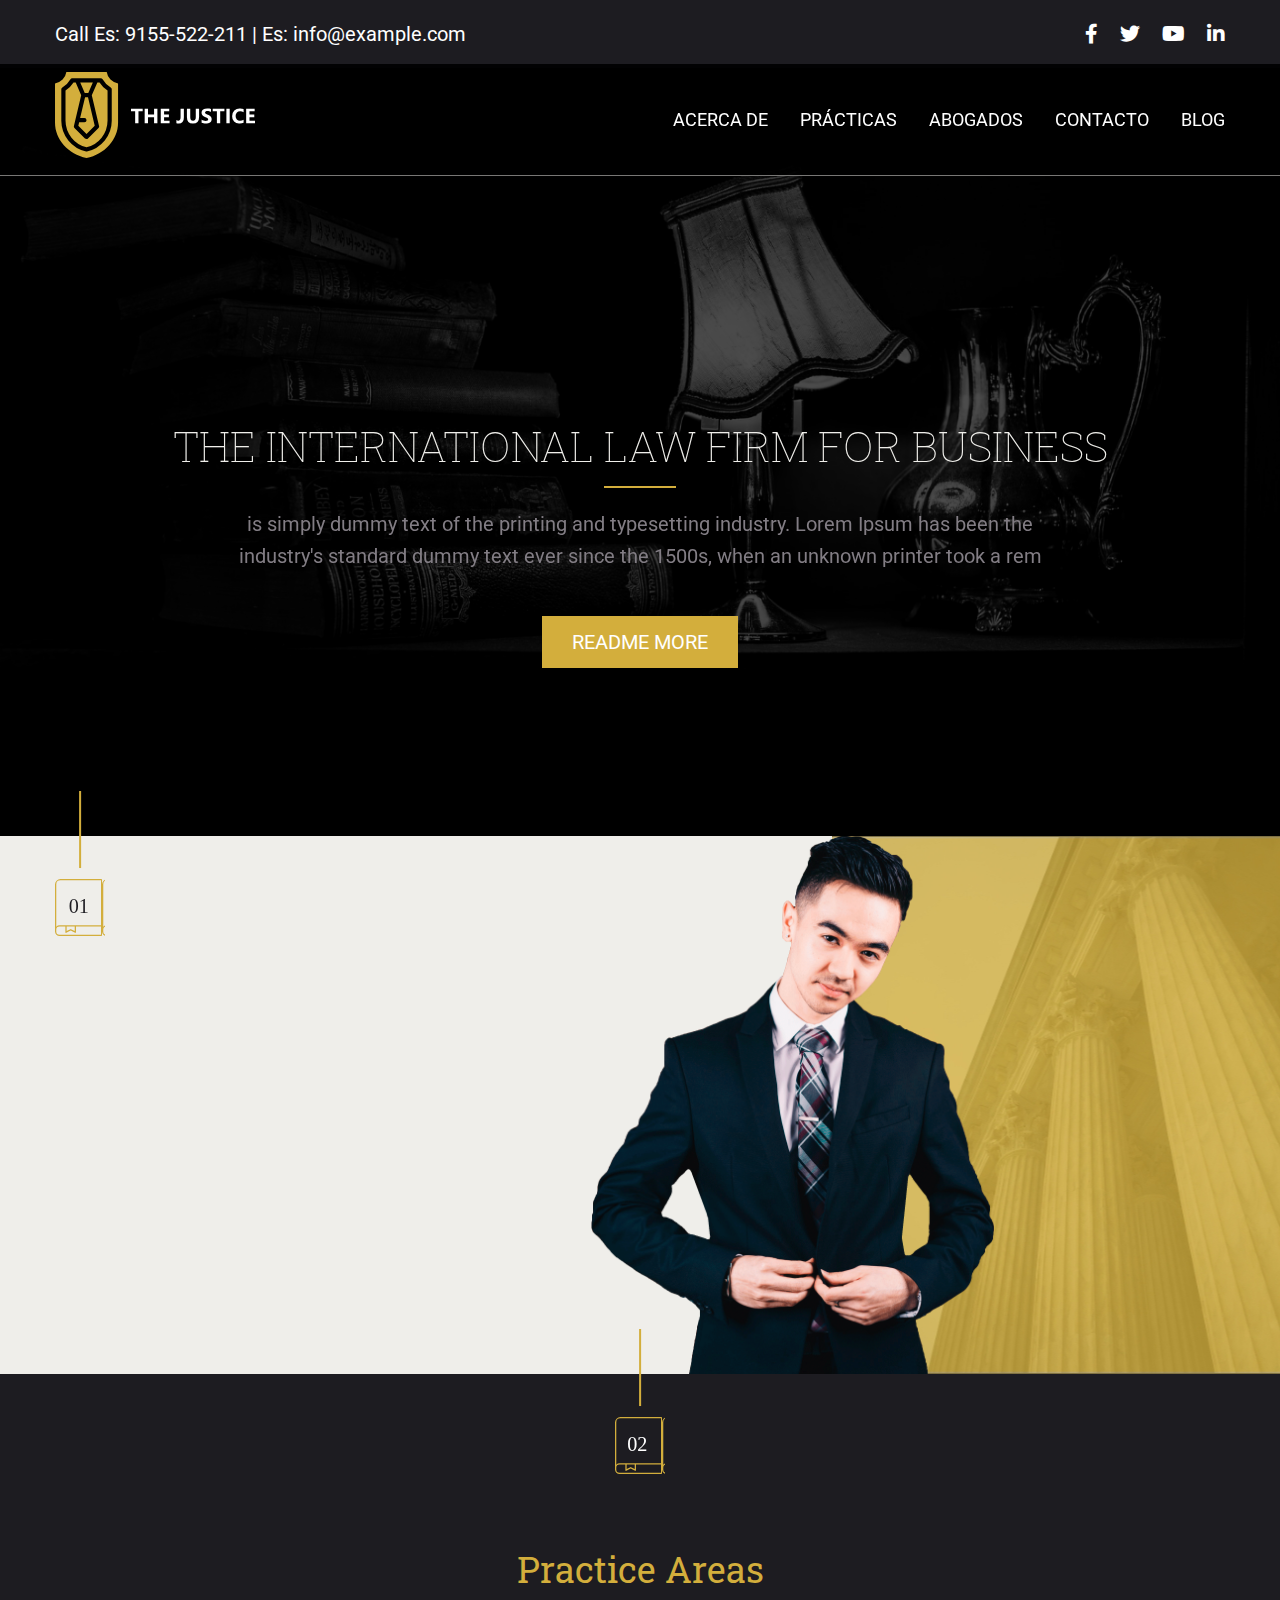
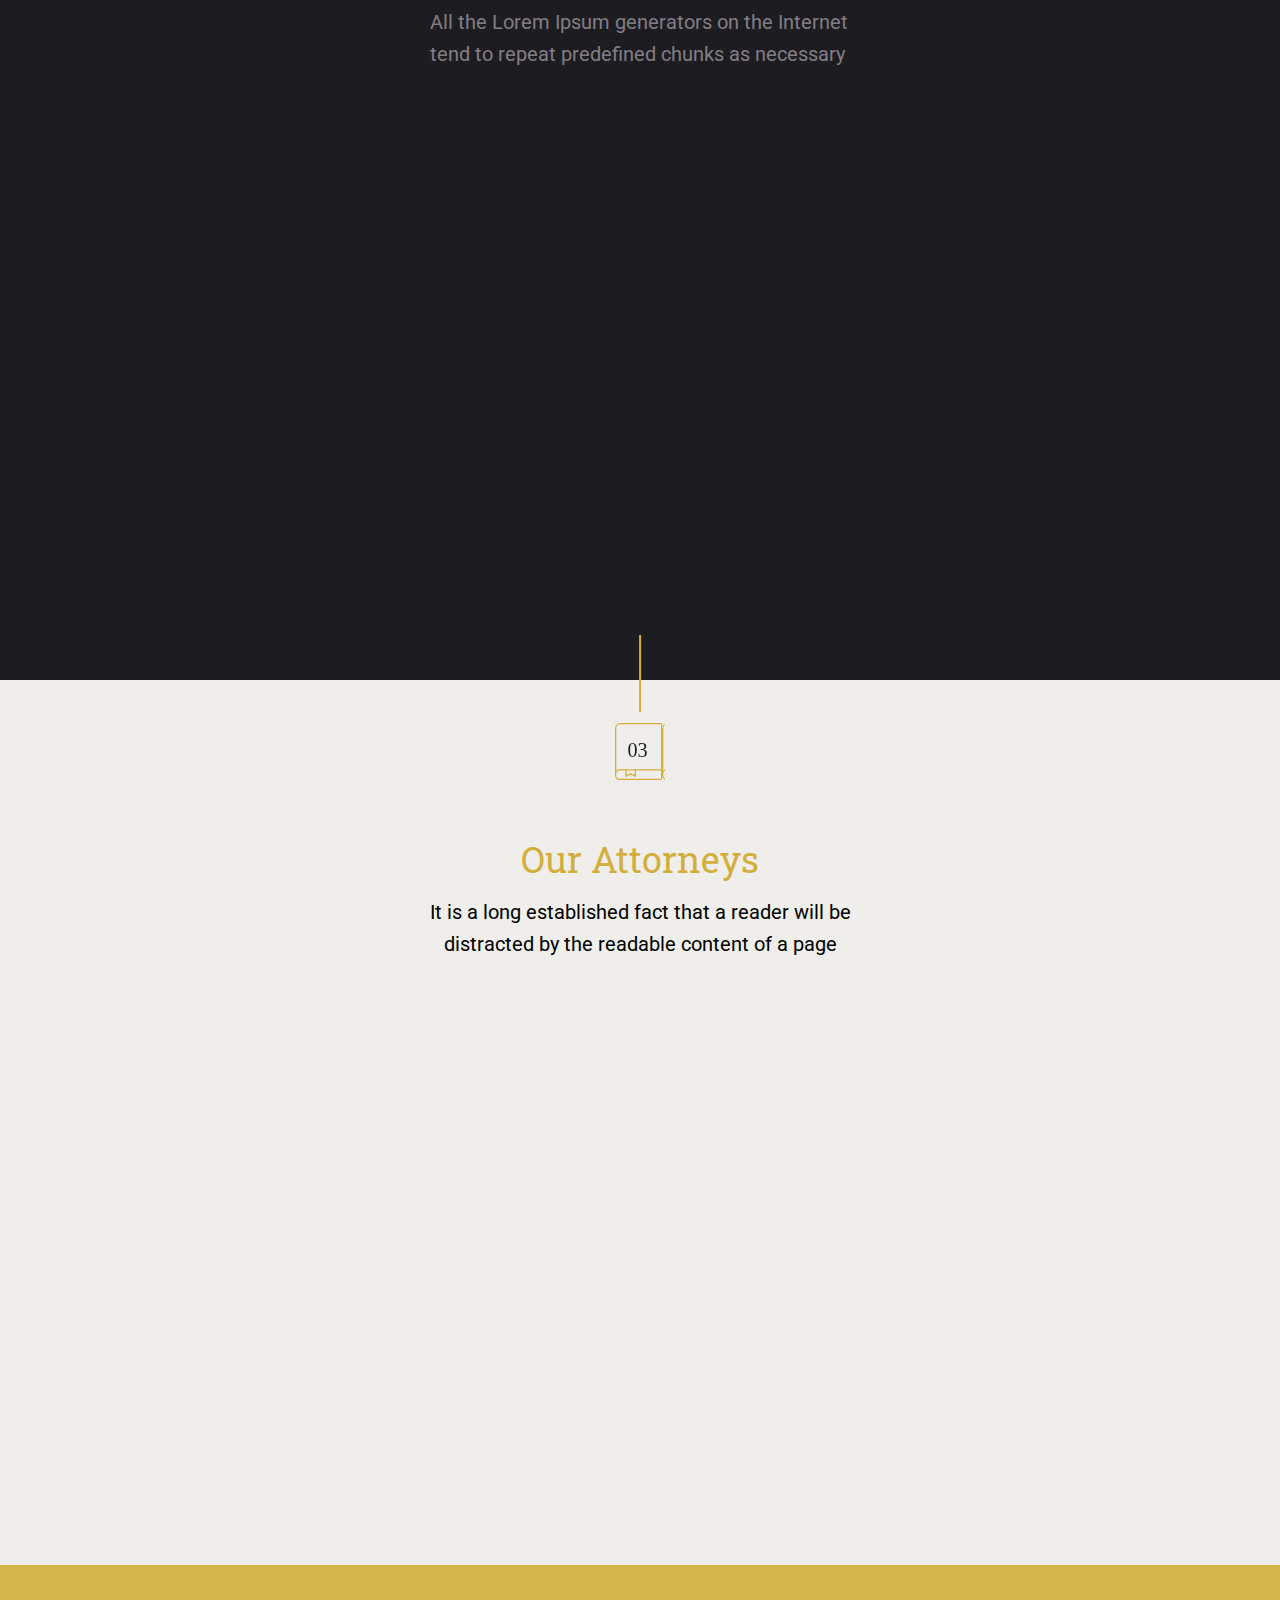
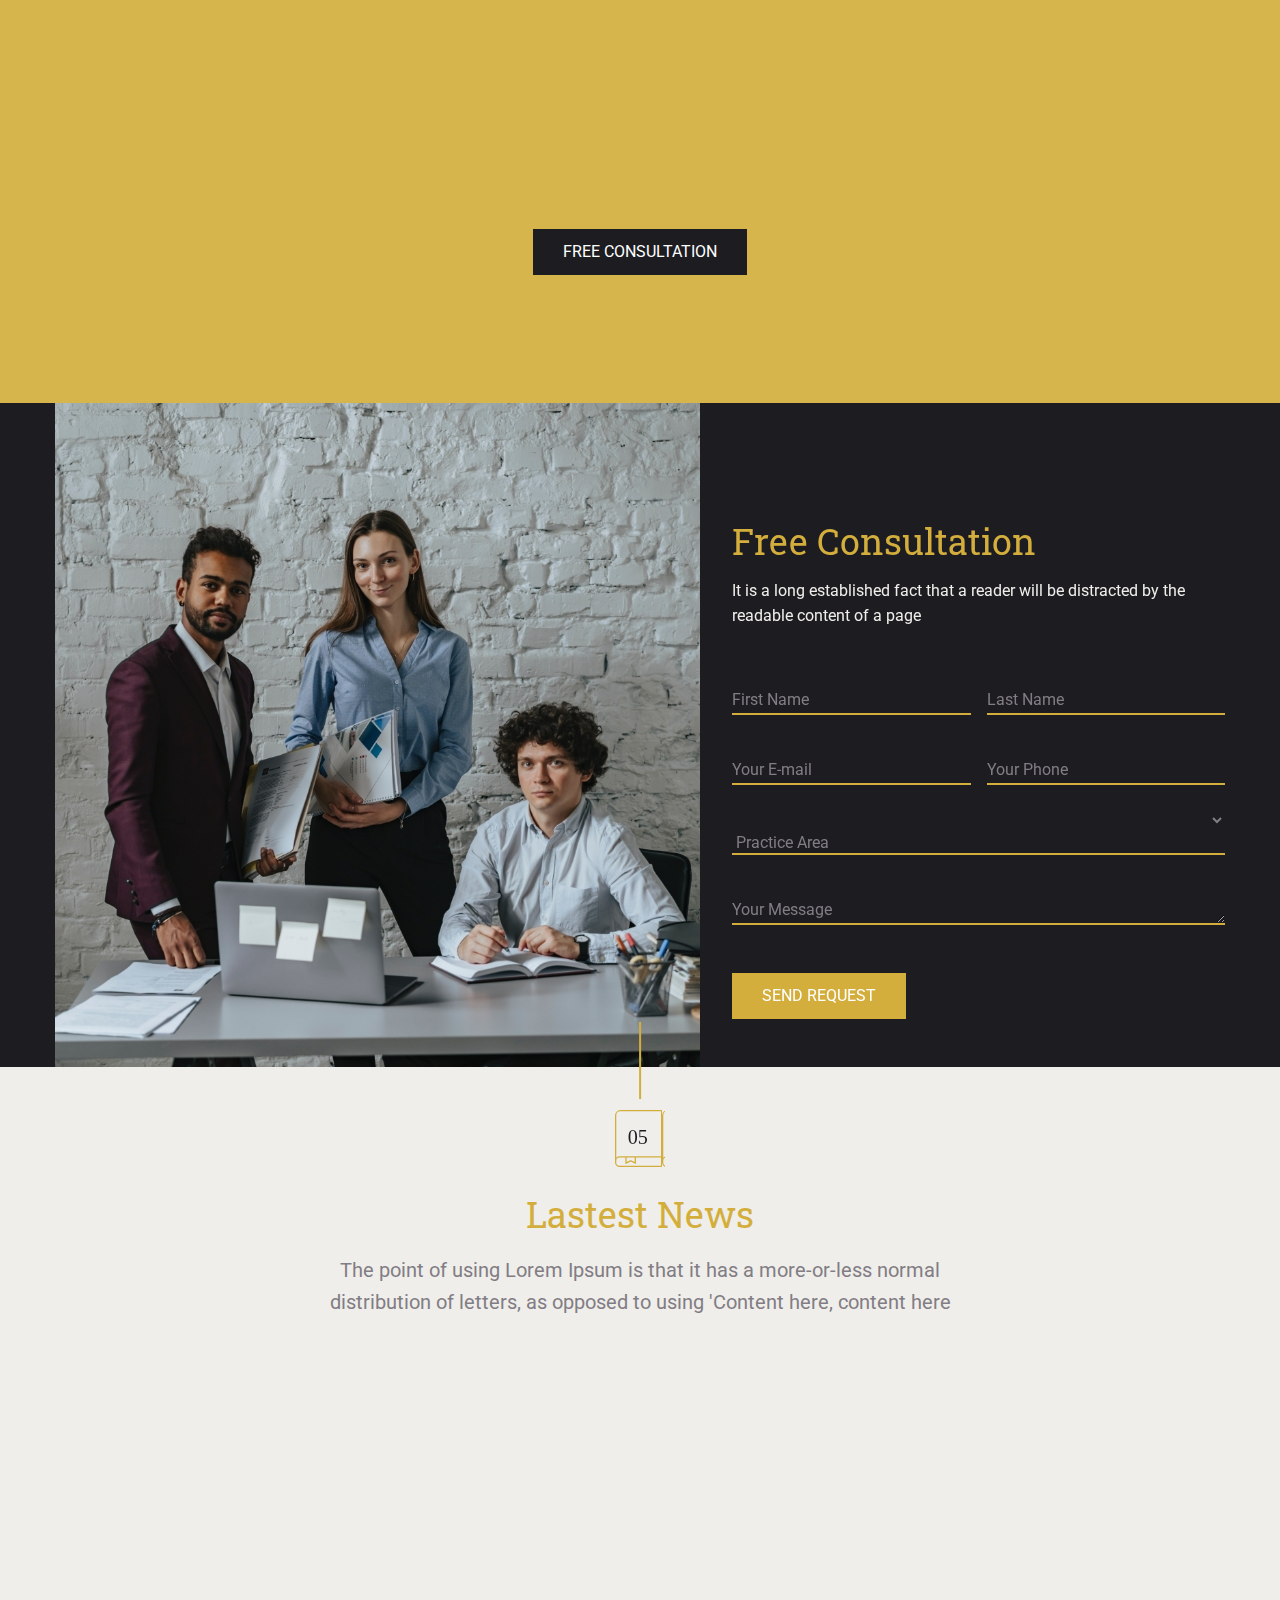
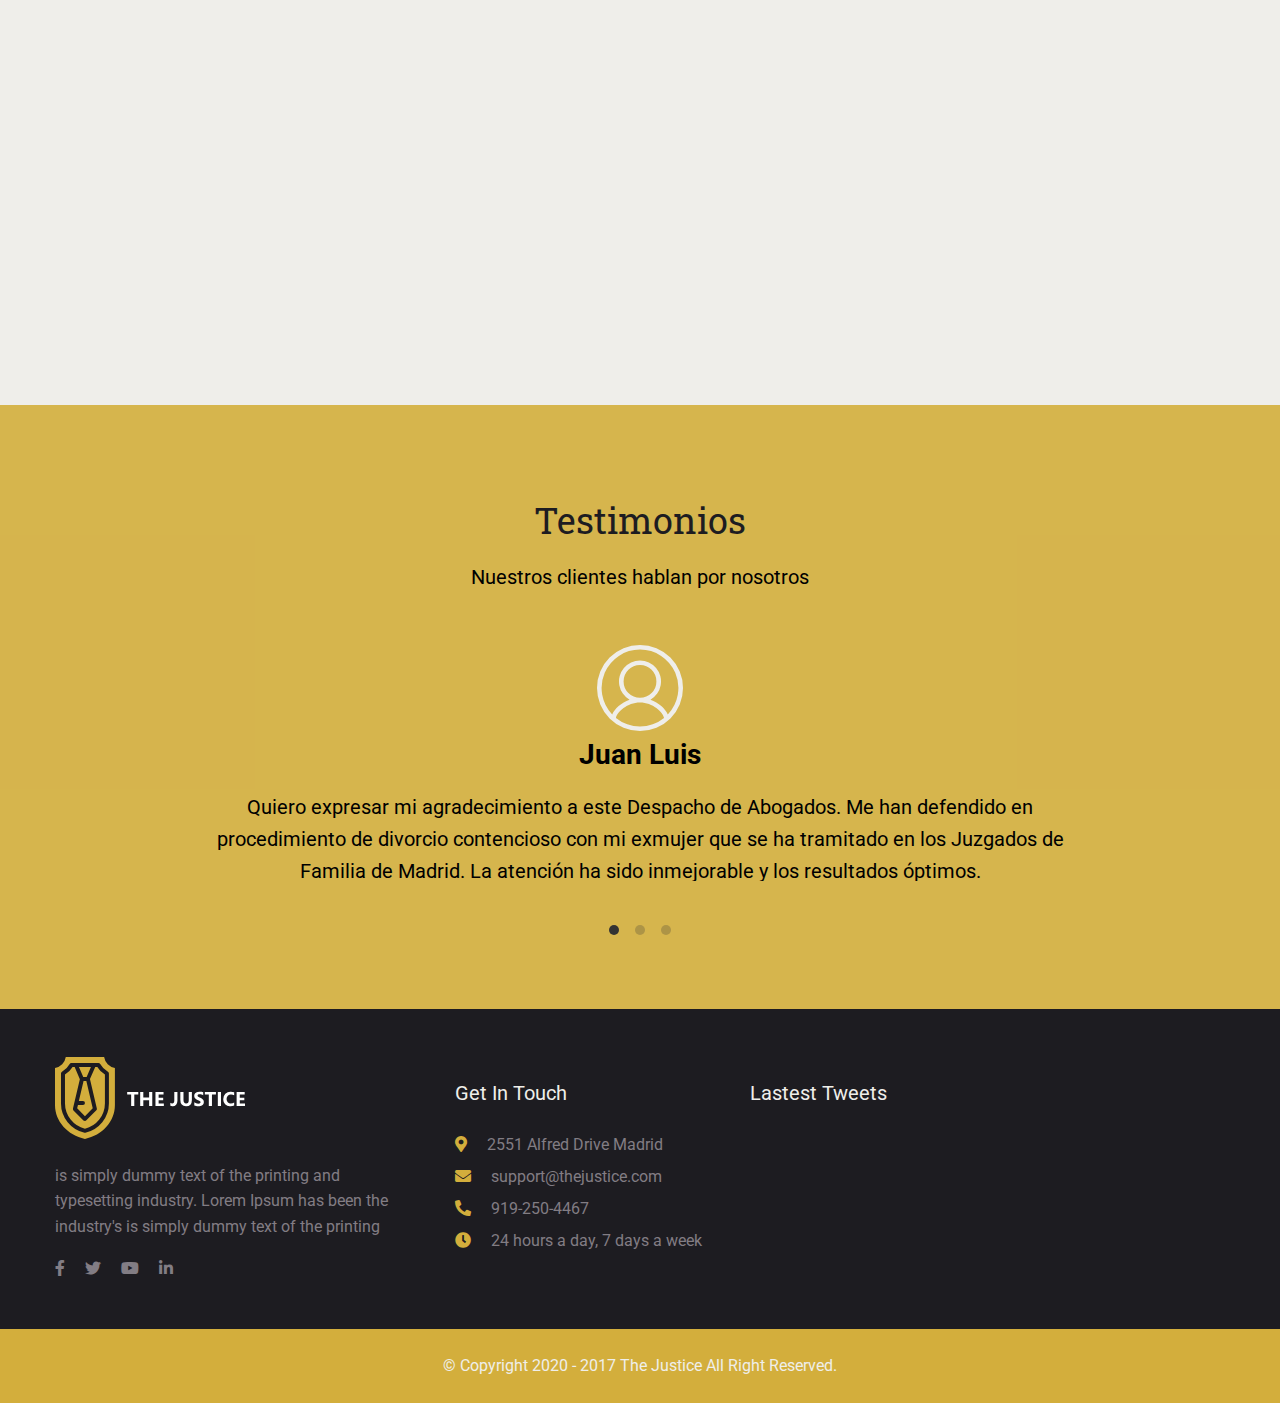
==== index.html @ fe25f081 "Primer commit en rama justice" ====
<!DOCTYPE html>
<html lang="en">
  <head>
    <meta charset="UTF-8"/>
    <meta name="viewport" content="width=device-width, initial-scale=1.0"/>
    <title>Document</title>
    <link rel="stylesheet" href="css/normalize.css"/>
    <link rel="stylesheet" href="https://fonts.googleapis.com/css2?family=Roboto+Slab:wght@500&amp;family=Roboto:wght@300;500;700&amp;display=swap"/>
    <link rel="stylesheet" href="https://cdnjs.cloudflare.com/ajax/libs/font-awesome/5.15.1/css/all.min.css"/>
    <link rel="stylesheet" href="css/flickity.min.css"/>
    <link rel="stylesheet" href="css/aos.css"/>
    <link rel="stylesheet" href="css/styles.css"/>
  </head>
  <body>
    <div class="menu__contact">
      <div class="container">
        <p class="m-0 py-1"> Call Es: 9155-522-211 | Es: info@example.com <span><i class="fab fa-facebook-f"></i>
<i class="fab fa-twitter"></i>
<i class="fab fa-youtube"></i>
<i class="fab fa-linkedin-in"></i></span></p>
      </div>
    </div>
    <header class="menu">
      <div class="menu__nav-content">
        <div class="container">
          <div class="menu__nav-logo">
            <div class="logo"><a href="index.html"><img src="images/logo.svg" alt=""/></a></div>
          </div>
          <div class="toggle"><span class="bars"> </span></div>
          <nav class="menu__nav">
            <ul>
              <li class="item"><a href="#acerca">Acerca de</a></li>
              <li class="item"><a href="#practicas">Prácticas</a></li>
              <li class="item"><a href="#abogados">Abogados</a></li>
              <li class="item"><a href="#contacto">Contacto</a></li>
              <li class="item"><a href="blog.html">Blog </a></li>
            </ul>
          </nav>
        </div>
      </div>
    </header>
    <div class="hero">
      <div class="container">
        <div class="hero__content flex text-center number">
          <h1 class="hero__title" data-aos="zoom-in" data-aos-duration="1000">the international law firm for business</h1>
          <p class="hero__paragrap" data-aos="zoom-in" data-aos-duration="1900"> is simply dummy text of the printing and typesetting industry. Lorem Ipsum has been the industry's standard dummy text ever since the 1500s, when an unknown printer took a rem </p><a class="hero__btn btn btn-primary bg-primary my-2" href="#">readme more</a>
        </div>
      </div>
      <div class="acerca" id="acerca"></div>
    </div>
    <section class="welcome">
      <div class="container">
        <div class="welcome__text" data-aos="fade-right" data-aos-duration="1000">
          <h2 class="welcome__title my-1">Welcome to the the justice</h2>
          <p class="paragrap">It is a long established fact that a reader will be distracted by the readable content of a page when looking at its layout.</p>
          <p>There are many variations of passages of Lorem Ipsum available, but the majority have suffered alteration in some form, by injected humour, or randomised words which don't look even slightly believable. If you are going to use a passage of Lorem Ipsum, you need to be sure </p>
          <div class="welcome__name-description">
            <p class="welcome__name">Roger Well</p><span class="welcome__postion">Founder Of The Justice</span>
          </div>
        </div>
      </div>
      <div class="welcome__img"></div>
      <div class="practica" id="practicas"></div>
    </section>
    <section class="practice">
      <div class="container">
        <h2 class="practice__title text-center py-1 title">Practice Areas</h2>
        <p class="practice__paragrap">All the Lorem Ipsum generators on the Internet tend to repeat predefined chunks as necessary</p>
        <div class="practice__grid">
          <article class="practice__item" data-aos="fade-up"><img src="images/balanza.svg" alt=""/>
            <div class="practice__item-text">
              <h3 class="practice__item-title">Asesoramiento </h3>
              <p>There are many variations of passages of Lorem Ipsum available, but the  simply dummy text of the</p>
            </div>
          </article>
          <article class="practice__item" data-aos="fade-up"><img src="images/esposas.svg" alt=""/>
            <div class="practice__item-text">
              <h3 class="practice__item-title">Derecho Penal</h3>
              <p>There are many variations of passages of Lorem Ipsum available, but the  simply dummy text of the</p>
            </div>
          </article>
          <article class="practice__item" data-aos="fade-up"><img src="images/monumento.svg" alt=""/>
            <div class="practice__item-text">
              <h3 class="practice__item-title">Herencias</h3>
              <p>There are many variations of passages of Lorem Ipsum available, but the  simply dummy text of the</p>
            </div>
          </article>
          <article class="practice__item" data-aos="fade-up"><img src="images/person.svg" alt=""/>
            <div class="practice__item-text">
              <h3 class="practice__item-title">Derecho de Familia</h3>
              <p>There are many variations of passages of Lorem Ipsum available, but the  simply dummy text of the</p>
            </div>
          </article>
          <article class="practice__item" data-aos="fade-up"><img src="images/libro.svg" alt=""/>
            <div class="practice__item-text">
              <h3 class="practice__item-title">Ámbito Civil</h3>
              <p>There are many variations of passages of Lorem Ipsum available, but the  simply dummy text of the</p>
            </div>
          </article>
          <article class="practice__item" data-aos="fade-up"><img src="images/mazo.svg" alt=""/>
            <div class="practice__item-text">
              <h3 class="practice__item-title">Derecho Laboral</h3>
              <p>There are many variations of passages of Lorem Ipsum available, but the  simply dummy text of the</p>
            </div>
          </article>
        </div>
        <div class="abogados" id="abogados"></div>
      </div>
    </section>
    <section class="ottorneys">
      <div class="container">
        <h2 class="ottorneys__title text-center title">Our Attorneys</h2>
        <p class="ottorneys__paragrap text-center py-1">It is a long established fact that a reader will be distracted by the readable content of a page </p>
        <div class="ottorneys__card-content">
          <article class="ottorneys__card-item" data-aos="fade-up" data-aos-duration="500">
            <div class="ottorneys__card-img"><img src="images/card-img01.jpg" alt=""/></div>
            <div class="ottorneys__card-info text-center">
              <p class="ottorneys__card-name m-0">Kat Mcoll<span class="ottorneys__card-position">Business Lawyer</span></p>
              <div class="ottorneys__card-social"><span><i class="fab fa-facebook-f"></i>
<i class="fab fa-twitter"></i>
<i class="fab fa-youtube"></i>
<i class="fab fa-linkedin-in"></i></span></div>
              <p class="ottorneys__card-description">It is a long established fact that a reader will be distracted by the readable content of a page </p><a class="btn btn-primary bg-primary my-2" href="">read more</a>
            </div>
          </article>
          <article class="ottorneys__card-item" data-aos="fade-up" data-aos-duration="1000">
            <div class="ottorneys__card-img"><img src="images/card-img02.jpg" alt=""/></div>
            <div class="ottorneys__card-info text-center">
              <p class="ottorneys__card-name m-0">michel floyd<span class="ottorneys__card-position">Criminal Lawyer</span></p>
              <div class="ottorneys__card-social"><span><i class="fab fa-facebook-f"></i>
<i class="fab fa-twitter"></i>
<i class="fab fa-youtube"></i>
<i class="fab fa-linkedin-in"></i></span></div>
              <p class="ottorneys__card-description">It is a long established fact that a reader will be distracted by the readable content of a page </p><a class="btn btn-primary bg-primary my-2" href="">read more</a>
            </div>
          </article>
          <article class="ottorneys__card-item" data-aos="fade-up" data-aos-duration="1500">
            <div class="ottorneys__card-img"><img src="images/card-img03.jpg" alt=""/></div>
            <div class="ottorneys__card-info text-center">
              <p class="ottorneys__card-name m-0">pamela mora<span class="ottorneys__card-position">Senior Attorney</span></p>
              <div class="ottorneys__card-social"><span><i class="fab fa-facebook-f"></i>
<i class="fab fa-twitter"></i>
<i class="fab fa-youtube"></i>
<i class="fab fa-linkedin-in"></i></span></div>
              <p class="ottorneys__card-description">It is a long established fact that a reader will be distracted by the readable content of a page </p><a class="btn btn-primary bg-primary my-2" href="">read more</a>
            </div>
          </article>
        </div>
      </div>
      <div class="ottorneys__experience text-center">
        <div class="container">
          <h2 class="ottorneys__experience-title" data-aos="fade-up" data-aos-duration="1000">20 Years of Experiencie in Various Cases</h2>
          <p class="ottorneys__experience-paragrap" data-aos="fade-up" data-aos-duration="1000">The point of using Lorem Ipsum is that it has a more-or-less normal distribution of letters, as opposed to using 'Content here, content here</p><a class="btn btn-secondary bg-secondary" href="">FREE CONSULTATION</a>
        </div>
        <div class="contacto" id="contacto"></div>
      </div>
    </section>
    <section class="form">
      <div class="container">
        <div class="form__content">
          <div class="form__img"><img src="images/img-form.jpg" alt=""/></div>
          <form class="form__fiel-content">
            <h2 class="form__title title">Free Consultation</h2>
            <p class="form__paragrap">It is a long established fact that a reader will be distracted by the readable content of a page </p>
            <div class="form__fiel-grid">
              <div class="form__fiel-generic">
                <input type="text" required="required"/>
                <label class="form__fiel-generic-label" for=""><span>First Name</span></label>
              </div>
              <div class="form__fiel-generic">
                <input type="text" required="required"/>
                <label class="form__fiel-generic-label" for=""><span>Last Name</span></label>
              </div>
              <div class="form__fiel-generic">
                <input type="email" required="required"/>
                <label class="form__fiel-generic-label" for=""><span>Your E-mail</span></label>
              </div>
              <div class="form__fiel-generic">
                <input type="text" required="required"/>
                <label class="form__fiel-generic-label" for=""><span>Your Phone</span></label>
              </div>
            </div>
            <div class="form__fiel-generic">
              <select class="form__fiel-generic-select" name="select">
                <option value="value1">Practice Area</option>
                <option value="value2"> valor 1</option>
                <option value="value3">valor 2</option>
                <option value="value4">valor 3 </option>
              </select>
            </div>
            <div class="form__fiel-generic">
              <textarea name="" cols="30" rows="10" required="required"></textarea>
              <label class="form__fiel-generic-label" for=""><span>Your Message</span></label>
            </div><a class="btn btn-primary my-4" href="">SEND REQUEST</a>
          </form>
        </div>
      </div>
    </section>
    <section class="news">   
      <div class="news__content">
        <div class="container">
          <h2 class="news__title title text-center">Lastest News</h2>
          <p class="news__paragrap text-center">The point of using Lorem Ipsum is that it has a more-or-less normal distribution of letters, as opposed to using 'Content here, content here</p>
          <div class="news__card">
            <article class="news__card-item text-center" data-aos="fade-up" data-aos-duration="500">
              <div class="news__card-img"><img src="images/img-card-01.jpg" alt=""/></div>
              <div class="news__card-title">
                <p class="news__card-date">DECEMBER
                  <time>25,2018</time>
                </p>
                <h3 class="news__card-title-article"> Speak Directly With An Attorney</h3>
              </div>
              <p class="news__card-paragrap">is simply dummy text of the printing and typesetting industry. Lorem Ipsum has been the industry's </p>
            </article>
            <article class="news__card-item text-center" data-aos="fade-up" data-aos-duration="1000">
              <div class="news__card-img"><img src="images/img-card-02.jpg" alt=""/></div>
              <div class="news__card-title">
                <p class="news__card-date">APRIL
                  <time>15,2019</time>
                </p>
                <h3 class="news__card-title-article"> Child Abuse Cases Are Our First Priority</h3>
              </div>
              <p class="news__card-paragrap">is simply dummy text of the printing and typesetting industry. Lorem Ipsum has been the industry's</p>
            </article>
            <article class="news__card-item text-center" data-aos="fade-up" data-aos-duration="1500">
              <div class="news__card-img"><img src="images/img-card-03.jpg" alt=""/></div>
              <div class="news__card-title">
                <p class="news__card-date">NOVEMBER
                  <time>20,2018</time>
                </p>
                <h3 class="news__card-title-article"> Child Abuse Cases Are Our First Priority</h3>
              </div>
              <p class="news__card-paragrap">is simply dummy text of the printing and typesetting industry. Lorem Ipsum has been the industry's </p>
            </article>
          </div>
        </div>
      </div>
    </section>
    <section class="testimonial text-center">
      <div class="container">
        <h2 class="testimonial__title title-2">Testimonios</h2>
        <p class="testimonial__paragrap"> Nuestros clientes hablan por nosotros</p>
        <div class="testimonial__content py-3">
          <div class="testimonial__content-center">
            <div class="testimonial__content-item">
              <div class="testimonial__content-avatar"><img src="/images/avatar.svg" alt=""/></div>
              <h3 class="testimonial__content-name">Juan Luis </h3>
              <p class="testimonial__content-paragrap">Quiero expresar mi agradecimiento a este Despacho de Abogados. Me han defendido en procedimiento de divorcio contencioso con mi exmujer que se ha tramitado en los Juzgados de Familia de Madrid. La atención ha sido inmejorable y los resultados óptimos. </p>
            </div>
          </div>
          <div class="testimonial__content-center">
            <div class="testimonial__content-item">
              <div class="testimonial__content-avatar"><img src="/images/avatar.svg" alt=""/></div>
              <h3 class="testimonial__content-name">Luisa Maruri </h3>
              <p class="testimonial__content-paragrap">Quiero expresar mi agradecimiento a este Despacho de Abogados. Me han defendido en procedimiento de divorcio contencioso con mi exmujer que se ha tramitado en los Juzgados de Familia de Madrid. La atención ha sido inmejorable y los resultados óptimos. </p>
            </div>
          </div>
          <div class="testimonial__content-center">
            <div class="testimonial__content-item">
              <div class="testimonial__content-avatar"><img src="/images/avatar.svg" alt=""/></div>
              <h3 class="testimonial__content-name">Rodrigo Escobar </h3>
              <p class="testimonial__content-paragrap">Quiero expresar mi agradecimiento a este Despacho de Abogados. Me han defendido en procedimiento de divorcio contencioso con mi exmujer que se ha tramitado en los Juzgados de Familia de Madrid. La atención ha sido inmejorable y los resultados óptimos. </p>
            </div>
          </div>
        </div>
      </div>
    </section>
    <footer class="footer">
      <div class="container">
        <div class="footer__content py-4">
          <div class="footer__item-logo-description text-gris">
            <div class="footer__item-logo-img"> <img src="/images/logo.svg" alt=""/></div>
            <p class="footer__item-paragrap"> is simply dummy text of the printing and typesetting industry. Lorem Ipsum has been the    industry's  is simply dummy text of the printing               </p><span class="footer__item-social"><i class="fab fa-facebook-f"></i>
<i class="fab fa-twitter"></i>
<i class="fab fa-youtube"></i>
<i class="fab fa-linkedin-in"></i></span>
          </div>
          <div class="footer__item-direction">
            <p class="footer__item-direction-title">Get In Touch
              <ul class="footer__item-direction-list text-gris">
                <li><i class="fas fa-map-marker-alt"></i> 2551 Alfred Drive Madrid</li>
                <li><i class="fas fa-envelope"></i> support@thejustice.com</li>
                <li><i class="fas fa-phone-alt"></i> 919-250-4467</li>
                <li><i class="fas fa-clock"></i> 24 hours a day, 7 days a week</li>
              </ul>
            </p>
          </div>
          <div class="footer__item-tweets">
            <p class="footer__item-direction-title">Lastest Tweets</p>
          </div>
        </div>
      </div>
      <div class="footer__rights py-2">
        <p class="m-0 text-center">© Copyright 2020 - 2017 The Justice All Right Reserved.</p>
      </div>
    </footer>
    <script src="js/flickity.pkgd.min.js"></script>
    <script src="js/index.js"></script><script src="https://unpkg.com/aos@next/dist/aos.js"></script>
<script> AOS.init();</script>
  </body>
</html>
---- css/styles.css ----
:root{--first-color:#d3ae3c;--first-color-50:rgba(211,174,60,0.9);--second-color:#1d1c21;--second-color-90:rgba(0,0,0,0.9);--black-color:#000;--white-color:#fff;--gris-claro:#efeeea;--gris-oscuro:#827d84;--gris-tag:#d5d4cf;--borde-gris-50:1px solid rgba(239,238,234,0.5);--font-primary:"Roboto Slab",serif;--font-secondary:"Roboto",sans-serif;--fs-h1:2.5rem;--fs-h2:2rem;--fs-h3:1.25rem;--fs-body:1rem}@media (min-width:800px){:root{--fs-h1:2.6rem;--fs-h2:2.25rem;--fs-h3:1.75rem;--fs-body:1.25rem}}*{box-sizing:border-box}html{scroll-behavior:smooth}body{background-color:var(--gris-claro);font-family:var(--font-primary);font-family:var(--font-secondary);font-size:var(--fs-body);line-height:1.6}h1,h2,h3{margin:0;line-height:1.1}h1{font-size:var(--fs-h1)}h2{font-size:var(--fs-h2)}h3{font-size:var(--fs-h3)}.container{max-width:1250px;margin:0 auto;padding:0 16px;position:relative}.title{color:var(--first-color)}.title,.title-2{font-family:var(--font-primary);font-weight:400}.title-2{color:var(--second-color)}.text-gris{color:var(--gris-oscuro);font-size:1rem}@media (min-width:768px){.container{padding:0 40px}}.btn{display:inline-block;padding:10px 30px;cursor:pointer;background:var(--primary-color);color:#fff;border:none}.btn-outline{background-color:rgba(0,0,0,0);border:1px solid #fff}.btn:hover{-ms-transform:scale(.98);transform:scale(.98)}.bg-primary,.btn-primary{background-color:var(--first-color);color:#fff}.bg-secondary,.btn-secondary{background-color:var(--second-color);color:#fff}.bg-dark,.btn-dark{background-color:var(--dark-color);color:#fff}.bg-dark a,.bg-primary a,.bg-secondary a,.btn-dark a,.btn-primary a,.btn-secondary a{color:#fff}.bg-light,.btn-light{background-color:var(--light-color);color:#333}.text-center{text-align:center}.flex{display:-ms-flexbox;display:flex;-ms-flex-pack:center;justify-content:center;-ms-flex-align:center;align-items:center;height:100%}.m-0{margin:0}.my-1{margin:1rem 0}.my-2{margin:1.5rem 0}.my-3{margin:2rem 0}.my-4{margin:3rem 0}.my-5{margin:5rem 0}.m-1{margin:1rem}.m-2{margin:1.5rem}.m-3{margin:2rem}.m-4{margin:3rem}.m-5{margin:5rem}.py-1{padding:1rem 0}.py-2{padding:1.5rem 0}.py-3{padding:2rem 0}.py-4{padding:3rem 0}.py-5{padding:5rem 0}.p-1{padding:1rem 0}.p-2{padding:1.5rem 0}.p-3{padding:2rem 0}.p-4{padding:3rem 0}.p-5{padding:5rem 0}.menu{position:absolute;top:64px;z-index:100;width:100%;background-color:var(--second-color-90);border-bottom:var(--borde-gris-50)}.menu.menu-stiky{position:fixed;top:0}.menu__nav-logo{padding:0}@media (min-width:992px){.menu__nav-logo{padding:.5rem 0}}.menu__nav{height:0;transition:.6s;overflow:hidden;display:-ms-flexbox;display:flex;position:absolute;top:70px;left:0;width:100%;background:var(--second-color);-ms-flex-pack:center;justify-content:center}@media (min-width:992px){.menu__nav{position:static;background-color:rgba(0,0,0,0);-ms-flex-pack:end;justify-content:flex-end;height:auto}}.menu .height-animation{height:290px;overflow:hidden}.menu .height-animation__nav{height:0;transition:.6s;overflow:hidden;display:-ms-flexbox;display:flex;position:absolute;top:70px;left:0;width:100%;background:var(--second-color);-ms-flex-pack:center;justify-content:center}@media (min-width:992px){.menu .height-animation{position:static;background-color:rgba(0,0,0,0);-ms-flex-pack:end;justify-content:flex-end;height:auto}}.menu__contact{background:var(--second-color)}.menu__contact p{color:#fff;display:-ms-flexbox;display:flex;-ms-flex-direction:column;flex-direction:column;text-align:center;-ms-flex-align:center;align-items:center}.menu__contact p span{width:140px;display:-ms-flexbox;display:flex;-ms-flex-pack:justify;justify-content:space-between;padding:.5rem 0}@media (min-width:576px){.menu__contact p{-ms-flex-direction:row;flex-direction:row;-ms-flex-pack:justify;justify-content:space-between}}.menu .logo img{width:150px}@media (min-width:992px){.menu .logo img{width:200px}}.menu__nav-content{background-color:var(--second-color);padding-top:.5rem}@media (min-width:992px){.menu__nav-content{background-color:rgba(0,0,0,0);padding:0}}.menu__nav-content .container{display:-ms-flexbox;display:flex;-ms-flex-pack:justify;justify-content:space-between;-ms-flex-align:center;align-items:center}.menu li{padding:15px 5px}.menu li a{display:block}.menu li:last-child{padding-right:0}.menu ul{list-style:none;padding:0;margin:0}.menu a{text-decoration:none;color:#fff;text-transform:uppercase;font-weight:400;font-size:1.1rem;transition:all .3s}.menu a:hover{color:var(--first-color)}.menu ul{display:-ms-flexbox;display:flex;-ms-flex-pack:justify;justify-content:space-between;-ms-flex-align:center;align-items:center;-ms-flex-wrap:wrap;flex-wrap:wrap}.menu .toggle{-ms-flex-order:1;order:1;display:-ms-flexbox;display:flex;padding:1rem;cursor:pointer}.menu .bars{display:inline-block;background:var(--gris-claro);height:3px;width:20px;position:relative}.menu .bars:after,.menu .bars:before{display:inline-block;background:var(--gris-claro);height:3px;width:20px;position:absolute;content:""}.menu .bars:before{top:5px}.menu .bars:after{bottom:5px}.menu .item{width:100%;text-align:center;-ms-flex-order:2;order:2}.menu .item,.menu .item.active{display:block}@media (min-width:576px){.menu ul{-ms-flex-pack:center;justify-content:center}.menu .logo{-ms-flex:1;flex:1}}@media (min-width:992px){.menu .item{display:block;width:auto;padding:16px}.menu .item:nth-child(6){padding-right:0}.menu .toggle{display:none}}.hero{background-image:url(../images/hero.jpg);background-position:top;background-size:cover;height:48rem;position:relative;background-repeat:no-repeat}@media (min-width:769px){.hero{background-position:0 0}}.hero:after{content:"";width:100%;height:100%;background-color:rgba(0,0,0,.7);position:absolute;top:0;right:0}.hero .container{height:100%}.hero .container:before{content:"";position:absolute;left:auto;bottom:-100px;background:url(../images/ico-number-01.svg);width:50px;height:145px;z-index:1}.hero__content{-ms-flex-direction:column;flex-direction:column;color:var(--gris-claro);z-index:5;position:relative}.hero__title{padding-top:211px;font-family:var(--font-primary);text-transform:uppercase;font-weight:100;position:relative;padding-bottom:1.2rem}.hero__title:after{content:"";position:absolute;bottom:0;left:calc(50% - 36px);width:72px;height:2px;background-color:var(--first-color)}.hero__title p{width:80%}.hero__paragrap{color:var(--gris-oscuro);max-width:820px}.hero a{text-decoration:none;text-transform:uppercase}.abogados,.acerca,.contacto,.practica{position:absolute;bottom:91px}@media (min-width:769px){.abogados,.acerca,.contacto,.practica{bottom:116px}}.welcome{position:relative}@media (min-width:992px){.welcome{background-position:100% 50%;background-size:45% 100%}}.welcome:after{content:"";position:absolute;left:calc(50% - 25px);bottom:-100px;background:url(../images/ico-number-02.svg);width:50px;height:145px;z-index:1}.welcome__text{width:100%;height:560px;display:-ms-flexbox;display:flex;-ms-flex-direction:column;flex-direction:column;-ms-flex-pack:end;justify-content:flex-end}@media (min-width:576px){.welcome__text{-ms-flex-pack:center;justify-content:center}}@media (min-width:992px){.welcome__text{width:45%;padding-top:4.5rem;padding-right:2rem;height:538px}}@media (min-width:1200px){.welcome__text{width:50%}}.welcome__text p:nth-child(2){font-size:16px;margin:0}.welcome__text p:nth-child(3){font-size:18px;font-weight:300}.welcome .container{display:-ms-flexbox;display:flex;-ms-flex-wrap:wrap;flex-wrap:wrap}@media (min-width:769px){.welcome .container{-ms-flex-direction:row;flex-direction:row;-ms-flex-pack:justify;justify-content:space-between}}.welcome__title{font-family:var(--font-primary);color:var(--first-color);font-weight:400}.welcome__img{background:url(../images/background-01.jpg);background-repeat:no-repeat;background-position:50%;background-size:cover;position:relative;text-align:center;width:100%;margin-top:2rem;height:538px}.welcome__img:after{content:"";position:absolute;top:0;left:0;background:url(../images/abogado.png);background-repeat:no-repeat;width:100%;height:100%;background-position:bottom;background-size:contain}@media (min-width:992px){.welcome__img:after{left:-280px;width:480px}}@media (min-width:992px){.welcome__img{width:35%;height:100%;position:absolute;top:0;right:0;margin:0}}.welcome__img img{position:relative;display:block;margin:0 auto}@media (min-width:992px){.welcome__img img{right:60%;width:auto;height:100%}}.welcome__name{font-size:1rem;font-weight:700;margin:0}.welcome__name-description{position:relative}.welcome__postion{font-family:var(--font-secondary);font-size:.75rem;color:var(--first-color);position:absolute;top:22;left:0}.practice{padding-top:10rem;background-color:var(--second-color)}.practice .container:before{content:"";position:absolute;left:calc(50% - 25px);bottom:-100px;background:url(../images/ico-number-03.svg);width:50px;height:145px;z-index:1}.practice__grid{display:grid;grid-template-columns:repeat(auto-fit,minmax(300px,1fr));-moz-column-gap:2rem;column-gap:2rem;row-gap:5rem;margin-top:4rem;padding-bottom:10rem}.practice__item{display:-ms-flexbox;display:flex;-ms-flex-align:start;align-items:flex-start}.practice__item img{padding-right:1rem}.practice__item-title{color:var(--gris-claro);position:relative}.practice__item-title:after{content:"";position:absolute;left:0;bottom:-6px;width:40px;height:1px;background-color:var(--first-color)}.practice__item p{color:var(--gris-oscuro);font-size:1.125rem}.practice__paragrap{max-width:420px;margin:0 auto;color:var(--gris-oscuro)}.ottorneys{margin-top:10rem}.ottorneys__paragrap{max-width:450px;margin:0 auto}.ottorneys__card-content{display:-ms-flexbox;display:flex;-ms-flex-pack:start;justify-content:flex-start;-ms-flex-wrap:wrap;flex-wrap:wrap;margin:-.5rem;padding:4rem 0}@media (min-width:769px){.ottorneys__card-content{-ms-flex-pack:center;justify-content:center}}.ottorneys__card-item{-ms-flex:1 1 260px;flex:1 1 260px;min-width:280px;margin:.5rem 0;overflow:hidden;position:relative;transition:.5s ease}@media (min-width:576px){.ottorneys__card-item{-ms-flex:0 0 50%;flex:0 0 50%;padding-left:.5rem;padding-right:.5rem}}@media (min-width:992px){.ottorneys__card-item{-ms-flex:0 0 33%;flex:0 0 33%}}.ottorneys__card-item:hover .ottorneys__card-info{-ms-transform:translateY(-100%);transform:translateY(-100%);height:100%;display:-ms-flexbox;display:flex;-ms-flex-direction:column;flex-direction:column;-ms-flex-pack:center;justify-content:center;-ms-flex-align:center;align-items:center;background-color:var(--second-color-90);transition:.5s ease}.ottorneys__card-item:hover img{-ms-transform:scale(1.2);transform:scale(1.2)}.ottorneys__card-item img{width:100%;display:block;transition:all 5s ease}.ottorneys__card-img{overflow:hidden}.ottorneys__card-info{background-color:var(--second-color);color:var(--gris-claro);position:absolute;-ms-transform:translateY(-21%);transform:translateY(-21%);transition:.8s ease;margin:0;left:0;transition:.5s ease}@media (min-width:576px){.ottorneys__card-info{margin:0 .5rem}}.ottorneys__card-name{text-transform:uppercase;padding:1rem 0;font-size:1.1rem;transition:.5s ease}.ottorneys__card-position{text-transform:capitalize;color:var(--first-color);padding:.5rem}.ottorneys__card-social i{padding:0 1rem;color:var(--gris-oscuro)}.ottorneys__card-social i:hover{color:var(--gris-claro)}.ottorneys__card-description{color:var(--gris-oscuro);font-size:1rem;margin-bottom:0;padding:0 1rem}.ottorneys a{text-decoration:none;text-transform:uppercase;font-size:1rem}.ottorneys__experience{background:url(../images/20-experience.jpg) fixed 50%;position:relative;padding:8rem 0}.ottorneys__experience:after{content:"";width:100%;height:100%;background-color:var(--first-color-50);position:absolute;top:0;left:0}.ottorneys__experience-paragrap{max-width:670px;margin:1rem auto}.ottorneys__experience-paragrap,.ottorneys__experience-title,.ottorneys__experience a{position:relative;z-index:2}.form{background-color:var(--second-color)}.form form{color:var(--gris-claro)}.form__title{position:relative}.form__title:before{content:"";position:absolute;left:0;bottom:70px;background:url(../images/ico-number-04.svg);width:50px;height:145px;z-index:1}.form__content{display:-ms-flexbox;display:flex;-ms-flex-direction:column;flex-direction:column;-ms-flex-align:end;align-items:flex-end}@media (min-width:1200px){.form__content{-ms-flex-direction:row;flex-direction:row}}.form__paragrap{font-size:1rem}.form__img{width:100%;height:auto;-ms-flex-order:1;order:1}@media (min-width:1200px){.form__img{width:65%;height:664px;padding-right:1rem}}.form__img img{width:100%;height:100%;-o-object-fit:cover;object-fit:cover}.form__fiel-grid{display:grid;grid-template-columns:1fr;width:100%}@media (min-width:769px){.form__fiel-grid{grid-template-columns:50% 50%;-moz-column-gap:1rem;column-gap:1rem;width:calc(100% - 1rem)}}.form__fiel-content{width:100%;padding:10rem 0 2rem}.form__fiel-content:after{content:"";position:absolute;left:calc(50% - 25px);bottom:-100px;background:url(../images/ico-number-05.svg);width:50px;height:145px;z-index:1}@media (min-width:1200px){.form__fiel-content{width:50%;-ms-flex-order:2;order:2;padding:0 0 0 1rem}}.form__fiel-content a{font-size:1rem;text-decoration:none;display:block;text-align:center}@media (min-width:769px){.form__fiel-content a{display:inline-block}}.form__fiel-generic{position:relative;height:70px;width:100%}.form__fiel-generic input{border:none;width:100%;height:100%;padding-top:2.5rem;background-color:var(--second-color);outline:none;color:var(--first-color)}.form__fiel-generic-label{position:absolute;left:0;width:100%;height:100%;border-bottom:2px solid var(--first-color);pointer-events:none;color:var(--gris-oscuro);font-size:1rem}.form__fiel-generic-label span{position:absolute;bottom:0;transition:.3s ease}.form__fiel-generic input:focus+.form__fiel-generic-label span,.form__fiel-generic input:valid+.form__fiel-generic-label span{-ms-transform:translateY(-200%);transform:translateY(-200%);font-size:.8rem}.form__fiel-generic-select{border-bottom:1px solid var(--first-color);background-color:var(--gris-claro);display:-ms-flexbox;display:flex;-ms-flex-align:end;align-items:flex-end}.form__fiel-generic-select option{color:var(--gris-claro);background-color:var(--first-color)}.form__fiel-generic-select option:hover{background-color:var(--second-color)}.form__fiel-generic-select:focus{outline:none}.form__fiel-generic-select,.form__fiel-generic textarea{height:100%;width:100%;border:none;background-color:var(--second-color);color:var(--gris-oscuro);border-bottom:2px solid var(--first-color);font-size:1rem;outline:none}@media (min-width:769px){.form__fiel-generic-select,.form__fiel-generic textarea{width:100%}}.form__fiel-generic textarea{padding-top:3rem}.form__fiel-generic textarea .form__fiel-generic-label span{position:absolute;bottom:0;transition:.3s ease}.form__fiel-generic textarea+.form__fiel-generic-label{width:100%}.form__fiel-generic textarea:focus+.form__fiel-generic-label span,.form__fiel-generic textarea:valid+.form__fiel-generic-label span{-ms-transform:translateY(-200%);transform:translateY(-200%);font-size:.8rem}.news__content{margin:8rem 0}.news__paragrap{max-width:637px;margin-left:auto;margin-right:auto;color:var(--gris-oscuro);padding-bottom:2rem}.news__card{display:-ms-flexbox;display:flex;margin:-.5rem;-ms-flex-wrap:wrap;flex-wrap:wrap;-ms-flex-pack:justify;justify-content:space-between}@media (min-width:992px){.news__card{-ms-flex-wrap:nowrap;flex-wrap:nowrap}}.news__card-img{overflow:hidden}.news__card-date{margin:0;padding-top:2rem;font-size:14px;color:var(--first-color);text-transform:uppercase}.news__card-title-article{font-size:20px;font-family:var(--font-primary);font-weight:300;max-width:252px;margin-left:auto;margin-right:auto;position:relative}.news__card-title-article:after{content:"";width:50px;height:1px;background-color:var(--first-color);position:absolute;top:50px;left:calc(50% - 25px)}.news__card-paragrap{font-size:1rem;color:var(--gris-oscuro);padding:0 2rem 2rem;margin-bottom:0;font-family:var(--font-secondary);font-weight:300}.news__card-item{margin:.5rem;max-width:100%;background-color:var(--white-color);border-bottom:4px solid var(--first-color)}.news__card-item:hover img{-ms-transform:scale(1.2);transform:scale(1.2)}@media (min-width:576px){.news__card-item{max-width:47%}}.news__card-item img{display:block;width:100%;transition:transform 5s cubic-bezier(.075,.82,.165,1)}.news__card-title{padding:0 1rem}.testimonial{padding:6rem 0;background:fixed url(../images/bg-testimonial.jpg) 50%/cover no-repeat;position:relative}.testimonial:after{content:"";position:absolute;left:0;top:0;width:100%;height:100%;background-color:var(--first-color-50)}.testimonial__content{height:350px}.testimonial__content .flickity-viewport{height:100%!important}@media (min-width:769px){.testimonial__content{height:300px}}.testimonial .container{z-index:2}.testimonial__content-item{width:100%;max-width:900px}.testimonial__content-center{width:100%;display:-ms-flexbox;display:flex;-ms-flex-pack:center;justify-content:center}.footer{background-color:var(--second-color);color:var(--gris-claro)}.footer__content{display:-ms-flexbox;display:flex;-ms-flex-pack:start;justify-content:flex-start;-ms-flex-wrap:wrap;flex-wrap:wrap;-ms-flex-align:start;align-items:flex-start}.footer__item-logo-description{-ms-flex:0 1 400px;flex:0 1 400px}.footer__item-social{display:block}.footer__item-social i{padding-right:1rem}.footer__item-direction,.footer__item-logo-description,.footer__item-tweets{padding-right:3rem}.footer__item-direction-list{list-style:none;padding:0;line-height:2}.footer__item-direction-list i{padding-right:1rem;color:var(--first-color)}.footer__rights{background-color:var(--first-color);color:var(--gris-claro)}.footer__rights p{font-size:1rem}.hero.blog{background:fixed url(/images/blog-img.jpg) 50%/cover}.hero.blog .container:before{display:none}.news__card.blog{-ms-flex-wrap:wrap;flex-wrap:wrap}@media (min-width:769px){.news__card.blog{width:70%}}.news__card.blog article{width:260px;min-width:200px;max-width:none;-ms-flex-positive:1;flex-grow:1}.news__blog-container{display:-ms-flexbox;display:flex;-ms-flex-pack:justify;justify-content:space-between;-ms-flex-direction:column;flex-direction:column}@media (min-width:769px){.news__blog-container{-ms-flex-pack:justify;justify-content:space-between;-ms-flex-direction:row;flex-direction:row}}.news__blog-search{width:100%;margin-top:3rem}@media (min-width:576px){.news__blog-search{width:calc(50% - 1rem)}}@media (min-width:769px){.news__blog-search{width:30%;margin-top:0}}.news__blog-search h3{font-family:var(--font-secondary);color:var(--first-color)}.news__blog-search-relative{position:relative}.news__blog-search-relative input{padding:.75rem 2.5rem .75rem 1.5rem;width:100%;border:2px solid var(--first-color)}.news__blog-search-relative input:focus{border-color:var(--second-color);outline:none;box-shadow:inset 0 1px 1px rgba(0,0,0,.0125),0 0 8px var(--first-color)}.news__blog-search-relative button{border:none;padding:0;background:rgba(0,0,0,0);position:absolute;cursor:pointer;outline:none;right:0;top:0;margin:auto;left:85%;bottom:0;font-size:1.5rem}.news__blog-search-social i{position:relative;z-index:2;width:40px;height:40px;text-align:center;color:var(--gris-claro);cursor:pointer}.news__blog-search-social i:hover:after{background-color:var(--second-color)}.news__blog-search-social i:after{content:"";position:absolute;width:40px;height:40px;background-color:var(--first-color);left:0;top:-30%;z-index:-1}.news__blog-search-category{list-style:none;padding:0}.news__blog-search-category li{margin:1rem 0;border-bottom:1px solid var(--gris-oscuro);padding:.5rem 0;transition:.3s ease}.news__blog-search-category li:hover,.news__blog-search-category li:hover a{-ms-transform:translateX(6px);transform:translateX(6px);color:var(--first-color)}.news__blog-search-category li:hover{border-bottom:1px solid var(--first-color)}.news__blog-search-category a{display:block;position:relative;text-decoration:none;color:var(--gris-oscuro);list-style:none;font-weight:300;transition:.3s}.news__blog-search-category a:after{content:"\f054";position:absolute;top:0;right:0;font-family:Font Awesome\ 5 Free;font-weight:900}.news__blog-search-tag-grid{list-style:none;padding:0;display:-ms-flexbox;display:flex;-ms-flex-wrap:wrap;flex-wrap:wrap}.news__blog-search-tag-grid li{display:inline-block;background-color:var(--gris-tag);margin:.2rem}.news__blog-search-tag-grid li:hover{background:var(--first-color)}.news__blog-search-tag-grid li:hover a{color:var(--second-color)}.news__blog-search-tag-grid a{text-decoration:none;color:var(--gris-oscuro);padding:1.2rem}
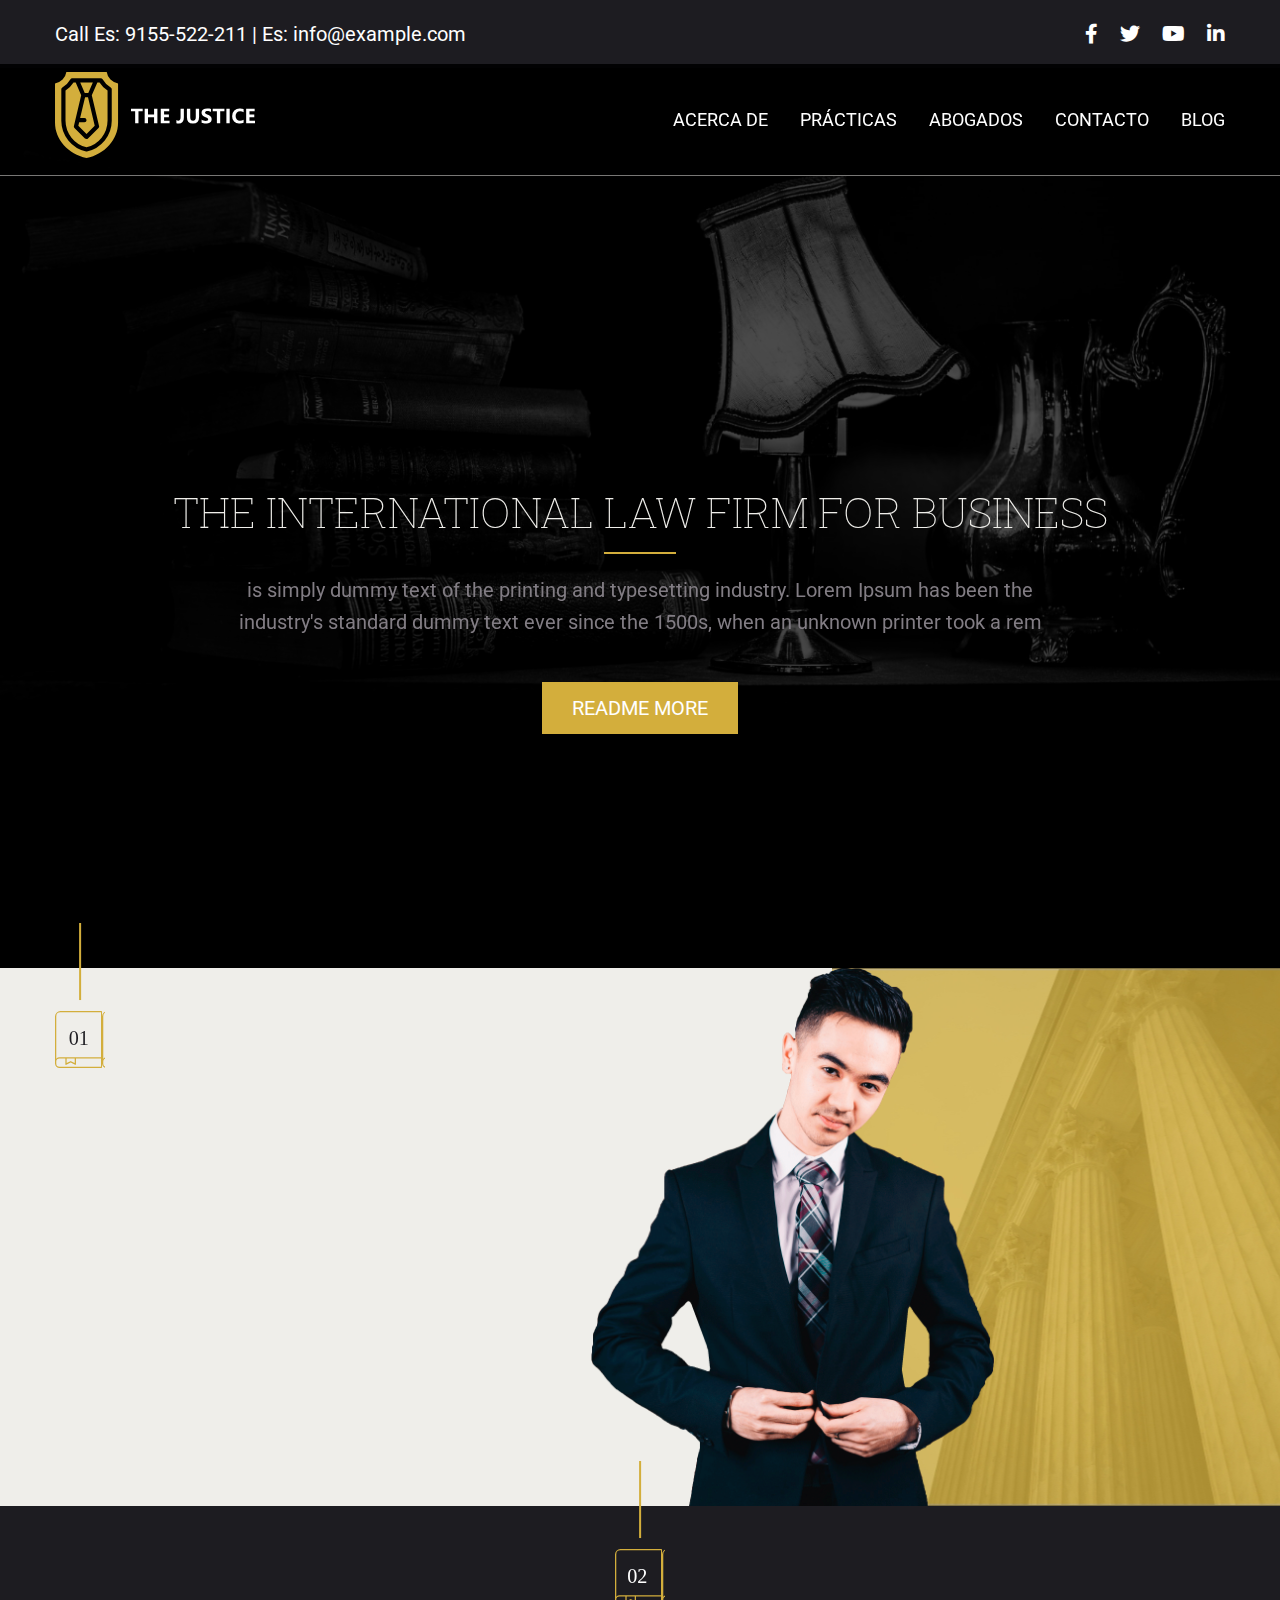
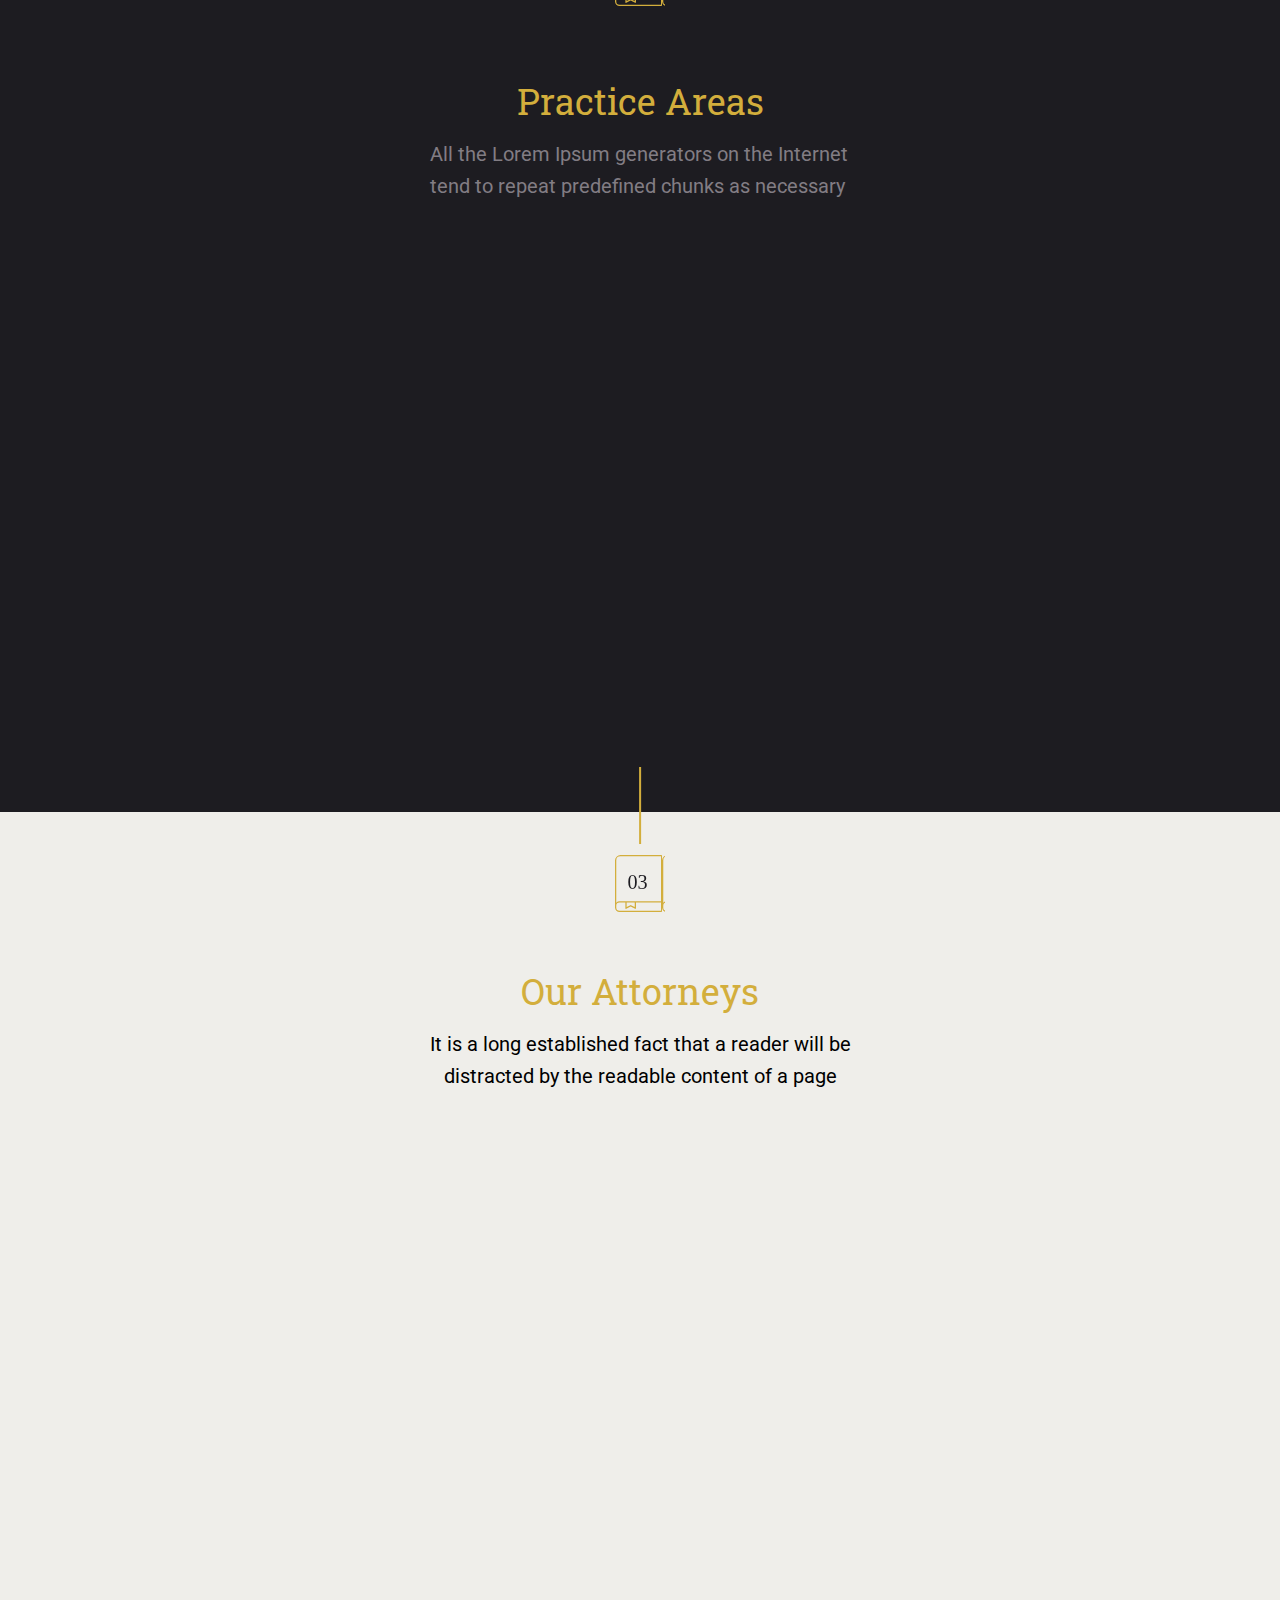
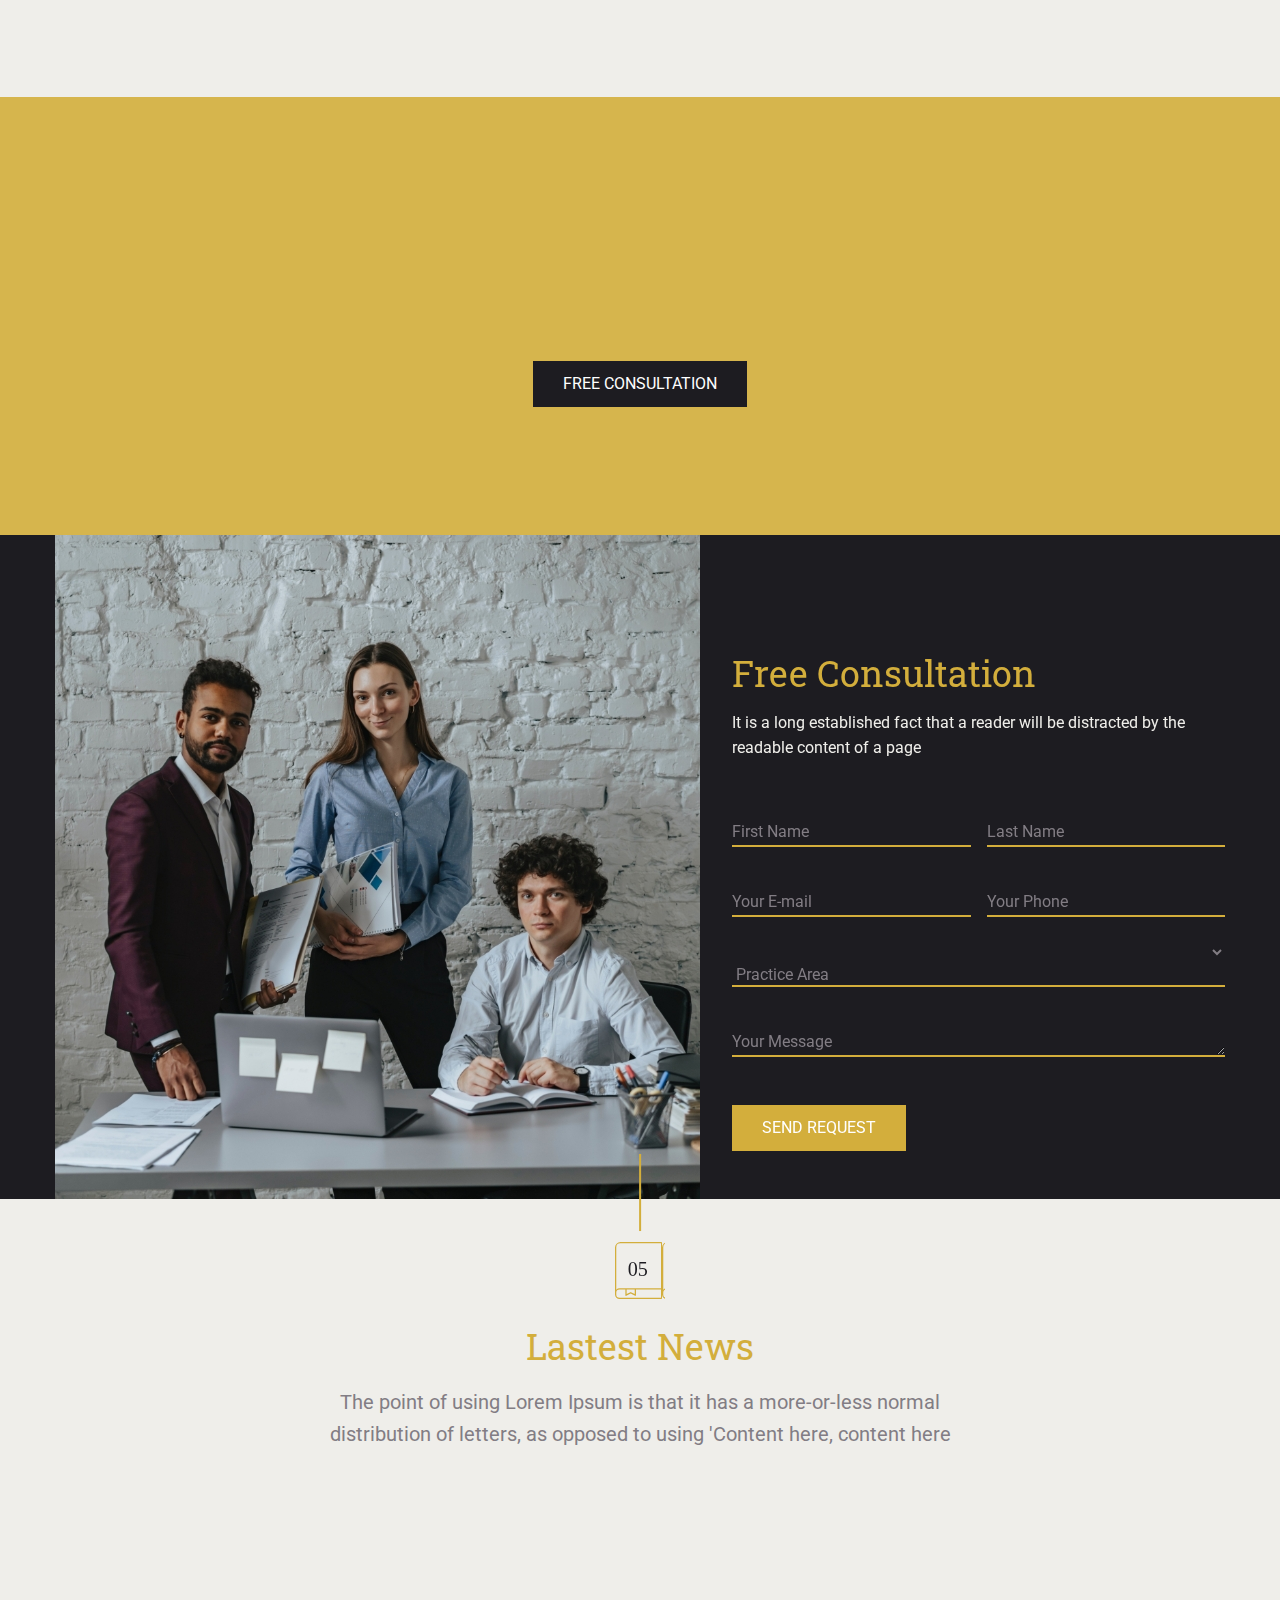
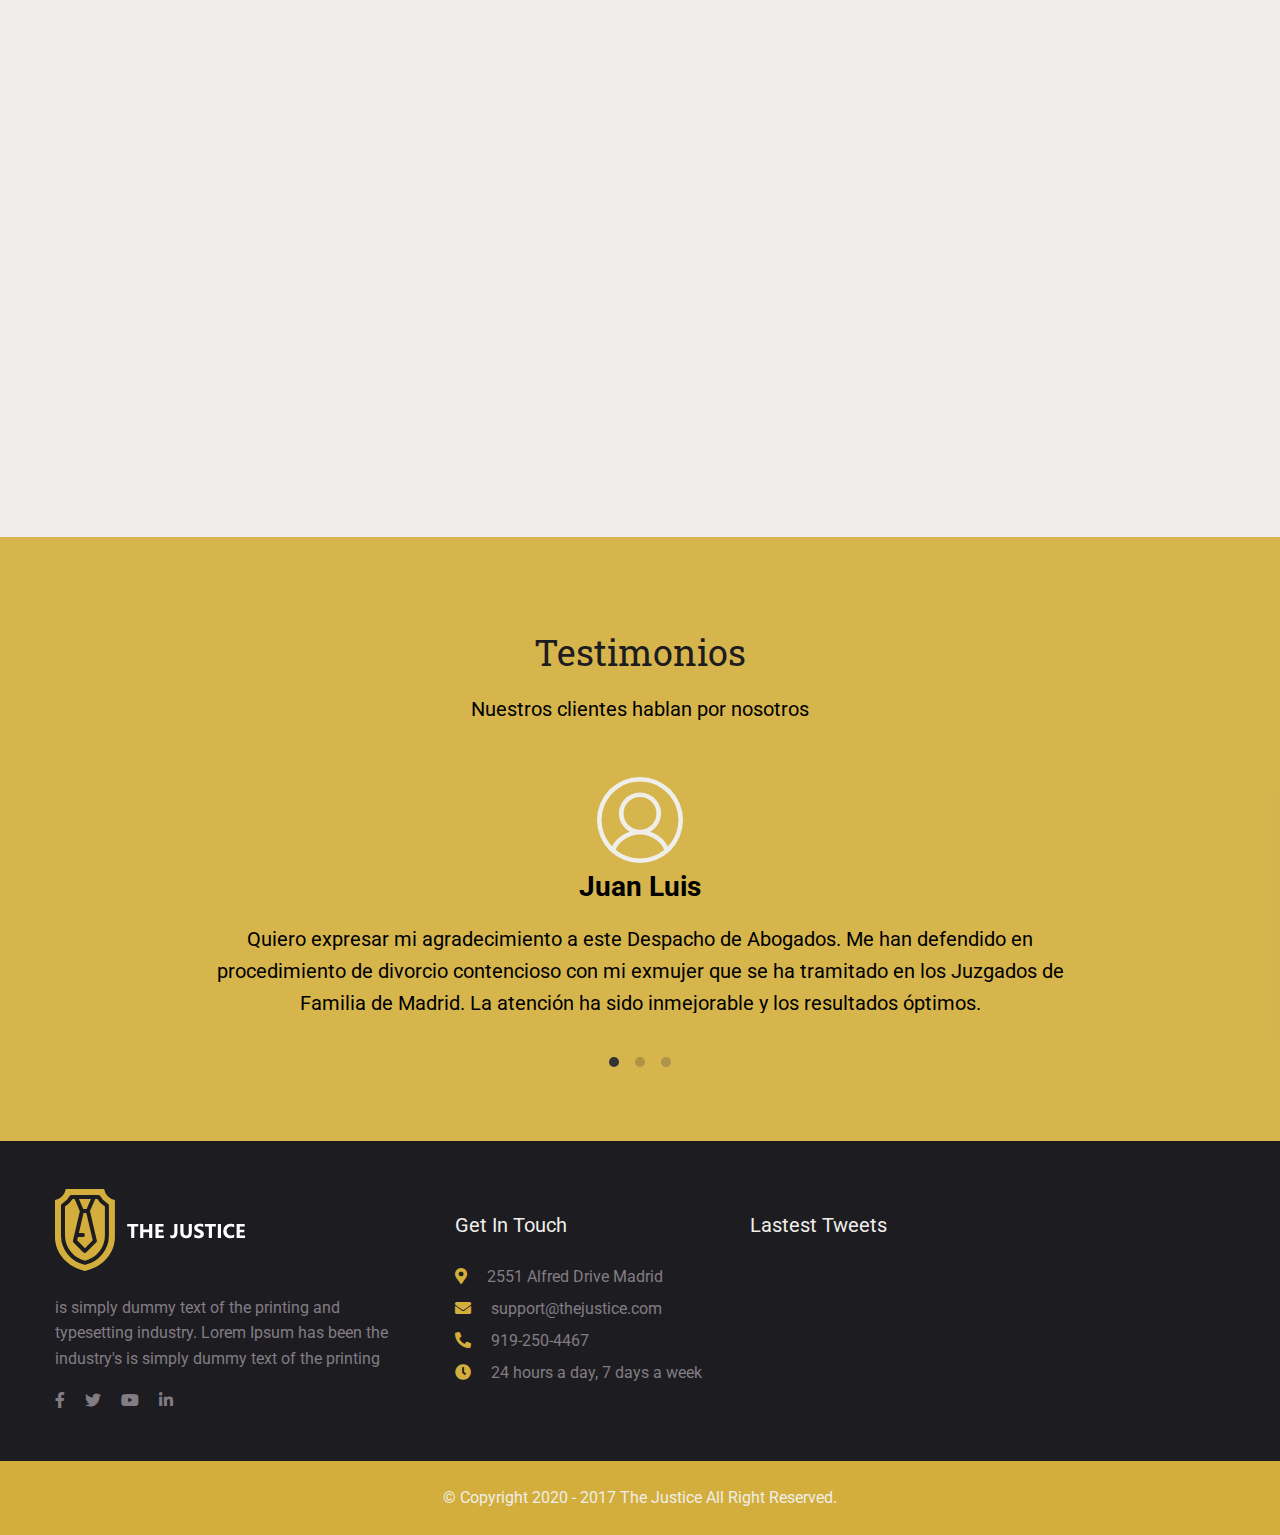
==== commit 5be3255c: "Icono testimonial" ====
--- a/index.html
+++ b/index.html
@@ -3,7 +3,7 @@
   <head>
     <meta charset="UTF-8"/>
     <meta name="viewport" content="width=device-width, initial-scale=1.0"/>
-    <title>Document</title>
+    <title>Justice | Abogados </title>
     <link rel="stylesheet" href="css/normalize.css"/>
     <link rel="stylesheet" href="https://fonts.googleapis.com/css2?family=Roboto+Slab:wght@500&amp;family=Roboto:wght@300;500;700&amp;display=swap"/>
     <link rel="stylesheet" href="https://cdnjs.cloudflare.com/ajax/libs/font-awesome/5.15.1/css/all.min.css"/>
@@ -243,21 +243,21 @@
         <div class="testimonial__content py-3">
           <div class="testimonial__content-center">
             <div class="testimonial__content-item">
-              <div class="testimonial__content-avatar"><img src="/images/avatar.svg" alt=""/></div>
+              <div class="testimonial__content-avatar"><img src="images/avatar.svg" alt=""/></div>
               <h3 class="testimonial__content-name">Juan Luis </h3>
               <p class="testimonial__content-paragrap">Quiero expresar mi agradecimiento a este Despacho de Abogados. Me han defendido en procedimiento de divorcio contencioso con mi exmujer que se ha tramitado en los Juzgados de Familia de Madrid. La atención ha sido inmejorable y los resultados óptimos. </p>
             </div>
           </div>
           <div class="testimonial__content-center">
             <div class="testimonial__content-item">
-              <div class="testimonial__content-avatar"><img src="/images/avatar.svg" alt=""/></div>
+              <div class="testimonial__content-avatar"><img src="images/avatar.svg" alt=""/></div>
               <h3 class="testimonial__content-name">Luisa Maruri </h3>
               <p class="testimonial__content-paragrap">Quiero expresar mi agradecimiento a este Despacho de Abogados. Me han defendido en procedimiento de divorcio contencioso con mi exmujer que se ha tramitado en los Juzgados de Familia de Madrid. La atención ha sido inmejorable y los resultados óptimos. </p>
             </div>
           </div>
           <div class="testimonial__content-center">
             <div class="testimonial__content-item">
-              <div class="testimonial__content-avatar"><img src="/images/avatar.svg" alt=""/></div>
+              <div class="testimonial__content-avatar"><img src="images/avatar.svg" alt=""/></div>
               <h3 class="testimonial__content-name">Rodrigo Escobar </h3>
               <p class="testimonial__content-paragrap">Quiero expresar mi agradecimiento a este Despacho de Abogados. Me han defendido en procedimiento de divorcio contencioso con mi exmujer que se ha tramitado en los Juzgados de Familia de Madrid. La atención ha sido inmejorable y los resultados óptimos. </p>
             </div>
--- a/css/styles.css
+++ b/css/styles.css
@@ -1 +1 @@
-:root{--first-color:#d3ae3c;--first-color-50:rgba(211,174,60,0.9);--second-color:#1d1c21;--second-color-90:rgba(0,0,0,0.9);--black-color:#000;--white-color:#fff;--gris-claro:#efeeea;--gris-oscuro:#827d84;--gris-tag:#d5d4cf;--borde-gris-50:1px solid rgba(239,238,234,0.5);--font-primary:"Roboto Slab",serif;--font-secondary:"Roboto",sans-serif;--fs-h1:2.5rem;--fs-h2:2rem;--fs-h3:1.25rem;--fs-body:1rem}@media (min-width:800px){:root{--fs-h1:2.6rem;--fs-h2:2.25rem;--fs-h3:1.75rem;--fs-body:1.25rem}}*{box-sizing:border-box}html{scroll-behavior:smooth}body{background-color:var(--gris-claro);font-family:var(--font-primary);font-family:var(--font-secondary);font-size:var(--fs-body);line-height:1.6}h1,h2,h3{margin:0;line-height:1.1}h1{font-size:var(--fs-h1)}h2{font-size:var(--fs-h2)}h3{font-size:var(--fs-h3)}.container{max-width:1250px;margin:0 auto;padding:0 16px;position:relative}.title{color:var(--first-color)}.title,.title-2{font-family:var(--font-primary);font-weight:400}.title-2{color:var(--second-color)}.text-gris{color:var(--gris-oscuro);font-size:1rem}@media (min-width:768px){.container{padding:0 40px}}.btn{display:inline-block;padding:10px 30px;cursor:pointer;background:var(--primary-color);color:#fff;border:none}.btn-outline{background-color:rgba(0,0,0,0);border:1px solid #fff}.btn:hover{-ms-transform:scale(.98);transform:scale(.98)}.bg-primary,.btn-primary{background-color:var(--first-color);color:#fff}.bg-secondary,.btn-secondary{background-color:var(--second-color);color:#fff}.bg-dark,.btn-dark{background-color:var(--dark-color);color:#fff}.bg-dark a,.bg-primary a,.bg-secondary a,.btn-dark a,.btn-primary a,.btn-secondary a{color:#fff}.bg-light,.btn-light{background-color:var(--light-color);color:#333}.text-center{text-align:center}.flex{display:-ms-flexbox;display:flex;-ms-flex-pack:center;justify-content:center;-ms-flex-align:center;align-items:center;height:100%}.m-0{margin:0}.my-1{margin:1rem 0}.my-2{margin:1.5rem 0}.my-3{margin:2rem 0}.my-4{margin:3rem 0}.my-5{margin:5rem 0}.m-1{margin:1rem}.m-2{margin:1.5rem}.m-3{margin:2rem}.m-4{margin:3rem}.m-5{margin:5rem}.py-1{padding:1rem 0}.py-2{padding:1.5rem 0}.py-3{padding:2rem 0}.py-4{padding:3rem 0}.py-5{padding:5rem 0}.p-1{padding:1rem 0}.p-2{padding:1.5rem 0}.p-3{padding:2rem 0}.p-4{padding:3rem 0}.p-5{padding:5rem 0}.menu{position:absolute;top:64px;z-index:100;width:100%;background-color:var(--second-color-90);border-bottom:var(--borde-gris-50)}.menu.menu-stiky{position:fixed;top:0}.menu__nav-logo{padding:0}@media (min-width:992px){.menu__nav-logo{padding:.5rem 0}}.menu__nav{height:0;transition:.6s;overflow:hidden;display:-ms-flexbox;display:flex;position:absolute;top:70px;left:0;width:100%;background:var(--second-color);-ms-flex-pack:center;justify-content:center}@media (min-width:992px){.menu__nav{position:static;background-color:rgba(0,0,0,0);-ms-flex-pack:end;justify-content:flex-end;height:auto}}.menu .height-animation{height:290px;overflow:hidden}.menu .height-animation__nav{height:0;transition:.6s;overflow:hidden;display:-ms-flexbox;display:flex;position:absolute;top:70px;left:0;width:100%;background:var(--second-color);-ms-flex-pack:center;justify-content:center}@media (min-width:992px){.menu .height-animation{position:static;background-color:rgba(0,0,0,0);-ms-flex-pack:end;justify-content:flex-end;height:auto}}.menu__contact{background:var(--second-color)}.menu__contact p{color:#fff;display:-ms-flexbox;display:flex;-ms-flex-direction:column;flex-direction:column;text-align:center;-ms-flex-align:center;align-items:center}.menu__contact p span{width:140px;display:-ms-flexbox;display:flex;-ms-flex-pack:justify;justify-content:space-between;padding:.5rem 0}@media (min-width:576px){.menu__contact p{-ms-flex-direction:row;flex-direction:row;-ms-flex-pack:justify;justify-content:space-between}}.menu .logo img{width:150px}@media (min-width:992px){.menu .logo img{width:200px}}.menu__nav-content{background-color:var(--second-color);padding-top:.5rem}@media (min-width:992px){.menu__nav-content{background-color:rgba(0,0,0,0);padding:0}}.menu__nav-content .container{display:-ms-flexbox;display:flex;-ms-flex-pack:justify;justify-content:space-between;-ms-flex-align:center;align-items:center}.menu li{padding:15px 5px}.menu li a{display:block}.menu li:last-child{padding-right:0}.menu ul{list-style:none;padding:0;margin:0}.menu a{text-decoration:none;color:#fff;text-transform:uppercase;font-weight:400;font-size:1.1rem;transition:all .3s}.menu a:hover{color:var(--first-color)}.menu ul{display:-ms-flexbox;display:flex;-ms-flex-pack:justify;justify-content:space-between;-ms-flex-align:center;align-items:center;-ms-flex-wrap:wrap;flex-wrap:wrap}.menu .toggle{-ms-flex-order:1;order:1;display:-ms-flexbox;display:flex;padding:1rem;cursor:pointer}.menu .bars{display:inline-block;background:var(--gris-claro);height:3px;width:20px;position:relative}.menu .bars:after,.menu .bars:before{display:inline-block;background:var(--gris-claro);height:3px;width:20px;position:absolute;content:""}.menu .bars:before{top:5px}.menu .bars:after{bottom:5px}.menu .item{width:100%;text-align:center;-ms-flex-order:2;order:2}.menu .item,.menu .item.active{display:block}@media (min-width:576px){.menu ul{-ms-flex-pack:center;justify-content:center}.menu .logo{-ms-flex:1;flex:1}}@media (min-width:992px){.menu .item{display:block;width:auto;padding:16px}.menu .item:nth-child(6){padding-right:0}.menu .toggle{display:none}}.hero{background-image:url(../images/hero.jpg);background-position:top;background-size:cover;height:48rem;position:relative;background-repeat:no-repeat}@media (min-width:769px){.hero{background-position:0 0}}.hero:after{content:"";width:100%;height:100%;background-color:rgba(0,0,0,.7);position:absolute;top:0;right:0}.hero .container{height:100%}.hero .container:before{content:"";position:absolute;left:auto;bottom:-100px;background:url(../images/ico-number-01.svg);width:50px;height:145px;z-index:1}.hero__content{-ms-flex-direction:column;flex-direction:column;color:var(--gris-claro);z-index:5;position:relative}.hero__title{padding-top:211px;font-family:var(--font-primary);text-transform:uppercase;font-weight:100;position:relative;padding-bottom:1.2rem}.hero__title:after{content:"";position:absolute;bottom:0;left:calc(50% - 36px);width:72px;height:2px;background-color:var(--first-color)}.hero__title p{width:80%}.hero__paragrap{color:var(--gris-oscuro);max-width:820px}.hero a{text-decoration:none;text-transform:uppercase}.abogados,.acerca,.contacto,.practica{position:absolute;bottom:91px}@media (min-width:769px){.abogados,.acerca,.contacto,.practica{bottom:116px}}.welcome{position:relative}@media (min-width:992px){.welcome{background-position:100% 50%;background-size:45% 100%}}.welcome:after{content:"";position:absolute;left:calc(50% - 25px);bottom:-100px;background:url(../images/ico-number-02.svg);width:50px;height:145px;z-index:1}.welcome__text{width:100%;height:560px;display:-ms-flexbox;display:flex;-ms-flex-direction:column;flex-direction:column;-ms-flex-pack:end;justify-content:flex-end}@media (min-width:576px){.welcome__text{-ms-flex-pack:center;justify-content:center}}@media (min-width:992px){.welcome__text{width:45%;padding-top:4.5rem;padding-right:2rem;height:538px}}@media (min-width:1200px){.welcome__text{width:50%}}.welcome__text p:nth-child(2){font-size:16px;margin:0}.welcome__text p:nth-child(3){font-size:18px;font-weight:300}.welcome .container{display:-ms-flexbox;display:flex;-ms-flex-wrap:wrap;flex-wrap:wrap}@media (min-width:769px){.welcome .container{-ms-flex-direction:row;flex-direction:row;-ms-flex-pack:justify;justify-content:space-between}}.welcome__title{font-family:var(--font-primary);color:var(--first-color);font-weight:400}.welcome__img{background:url(../images/background-01.jpg);background-repeat:no-repeat;background-position:50%;background-size:cover;position:relative;text-align:center;width:100%;margin-top:2rem;height:538px}.welcome__img:after{content:"";position:absolute;top:0;left:0;background:url(../images/abogado.png);background-repeat:no-repeat;width:100%;height:100%;background-position:bottom;background-size:contain}@media (min-width:992px){.welcome__img:after{left:-280px;width:480px}}@media (min-width:992px){.welcome__img{width:35%;height:100%;position:absolute;top:0;right:0;margin:0}}.welcome__img img{position:relative;display:block;margin:0 auto}@media (min-width:992px){.welcome__img img{right:60%;width:auto;height:100%}}.welcome__name{font-size:1rem;font-weight:700;margin:0}.welcome__name-description{position:relative}.welcome__postion{font-family:var(--font-secondary);font-size:.75rem;color:var(--first-color);position:absolute;top:22;left:0}.practice{padding-top:10rem;background-color:var(--second-color)}.practice .container:before{content:"";position:absolute;left:calc(50% - 25px);bottom:-100px;background:url(../images/ico-number-03.svg);width:50px;height:145px;z-index:1}.practice__grid{display:grid;grid-template-columns:repeat(auto-fit,minmax(300px,1fr));-moz-column-gap:2rem;column-gap:2rem;row-gap:5rem;margin-top:4rem;padding-bottom:10rem}.practice__item{display:-ms-flexbox;display:flex;-ms-flex-align:start;align-items:flex-start}.practice__item img{padding-right:1rem}.practice__item-title{color:var(--gris-claro);position:relative}.practice__item-title:after{content:"";position:absolute;left:0;bottom:-6px;width:40px;height:1px;background-color:var(--first-color)}.practice__item p{color:var(--gris-oscuro);font-size:1.125rem}.practice__paragrap{max-width:420px;margin:0 auto;color:var(--gris-oscuro)}.ottorneys{margin-top:10rem}.ottorneys__paragrap{max-width:450px;margin:0 auto}.ottorneys__card-content{display:-ms-flexbox;display:flex;-ms-flex-pack:start;justify-content:flex-start;-ms-flex-wrap:wrap;flex-wrap:wrap;margin:-.5rem;padding:4rem 0}@media (min-width:769px){.ottorneys__card-content{-ms-flex-pack:center;justify-content:center}}.ottorneys__card-item{-ms-flex:1 1 260px;flex:1 1 260px;min-width:280px;margin:.5rem 0;overflow:hidden;position:relative;transition:.5s ease}@media (min-width:576px){.ottorneys__card-item{-ms-flex:0 0 50%;flex:0 0 50%;padding-left:.5rem;padding-right:.5rem}}@media (min-width:992px){.ottorneys__card-item{-ms-flex:0 0 33%;flex:0 0 33%}}.ottorneys__card-item:hover .ottorneys__card-info{-ms-transform:translateY(-100%);transform:translateY(-100%);height:100%;display:-ms-flexbox;display:flex;-ms-flex-direction:column;flex-direction:column;-ms-flex-pack:center;justify-content:center;-ms-flex-align:center;align-items:center;background-color:var(--second-color-90);transition:.5s ease}.ottorneys__card-item:hover img{-ms-transform:scale(1.2);transform:scale(1.2)}.ottorneys__card-item img{width:100%;display:block;transition:all 5s ease}.ottorneys__card-img{overflow:hidden}.ottorneys__card-info{background-color:var(--second-color);color:var(--gris-claro);position:absolute;-ms-transform:translateY(-21%);transform:translateY(-21%);transition:.8s ease;margin:0;left:0;transition:.5s ease}@media (min-width:576px){.ottorneys__card-info{margin:0 .5rem}}.ottorneys__card-name{text-transform:uppercase;padding:1rem 0;font-size:1.1rem;transition:.5s ease}.ottorneys__card-position{text-transform:capitalize;color:var(--first-color);padding:.5rem}.ottorneys__card-social i{padding:0 1rem;color:var(--gris-oscuro)}.ottorneys__card-social i:hover{color:var(--gris-claro)}.ottorneys__card-description{color:var(--gris-oscuro);font-size:1rem;margin-bottom:0;padding:0 1rem}.ottorneys a{text-decoration:none;text-transform:uppercase;font-size:1rem}.ottorneys__experience{background:url(../images/20-experience.jpg) fixed 50%;position:relative;padding:8rem 0}.ottorneys__experience:after{content:"";width:100%;height:100%;background-color:var(--first-color-50);position:absolute;top:0;left:0}.ottorneys__experience-paragrap{max-width:670px;margin:1rem auto}.ottorneys__experience-paragrap,.ottorneys__experience-title,.ottorneys__experience a{position:relative;z-index:2}.form{background-color:var(--second-color)}.form form{color:var(--gris-claro)}.form__title{position:relative}.form__title:before{content:"";position:absolute;left:0;bottom:70px;background:url(../images/ico-number-04.svg);width:50px;height:145px;z-index:1}.form__content{display:-ms-flexbox;display:flex;-ms-flex-direction:column;flex-direction:column;-ms-flex-align:end;align-items:flex-end}@media (min-width:1200px){.form__content{-ms-flex-direction:row;flex-direction:row}}.form__paragrap{font-size:1rem}.form__img{width:100%;height:auto;-ms-flex-order:1;order:1}@media (min-width:1200px){.form__img{width:65%;height:664px;padding-right:1rem}}.form__img img{width:100%;height:100%;-o-object-fit:cover;object-fit:cover}.form__fiel-grid{display:grid;grid-template-columns:1fr;width:100%}@media (min-width:769px){.form__fiel-grid{grid-template-columns:50% 50%;-moz-column-gap:1rem;column-gap:1rem;width:calc(100% - 1rem)}}.form__fiel-content{width:100%;padding:10rem 0 2rem}.form__fiel-content:after{content:"";position:absolute;left:calc(50% - 25px);bottom:-100px;background:url(../images/ico-number-05.svg);width:50px;height:145px;z-index:1}@media (min-width:1200px){.form__fiel-content{width:50%;-ms-flex-order:2;order:2;padding:0 0 0 1rem}}.form__fiel-content a{font-size:1rem;text-decoration:none;display:block;text-align:center}@media (min-width:769px){.form__fiel-content a{display:inline-block}}.form__fiel-generic{position:relative;height:70px;width:100%}.form__fiel-generic input{border:none;width:100%;height:100%;padding-top:2.5rem;background-color:var(--second-color);outline:none;color:var(--first-color)}.form__fiel-generic-label{position:absolute;left:0;width:100%;height:100%;border-bottom:2px solid var(--first-color);pointer-events:none;color:var(--gris-oscuro);font-size:1rem}.form__fiel-generic-label span{position:absolute;bottom:0;transition:.3s ease}.form__fiel-generic input:focus+.form__fiel-generic-label span,.form__fiel-generic input:valid+.form__fiel-generic-label span{-ms-transform:translateY(-200%);transform:translateY(-200%);font-size:.8rem}.form__fiel-generic-select{border-bottom:1px solid var(--first-color);background-color:var(--gris-claro);display:-ms-flexbox;display:flex;-ms-flex-align:end;align-items:flex-end}.form__fiel-generic-select option{color:var(--gris-claro);background-color:var(--first-color)}.form__fiel-generic-select option:hover{background-color:var(--second-color)}.form__fiel-generic-select:focus{outline:none}.form__fiel-generic-select,.form__fiel-generic textarea{height:100%;width:100%;border:none;background-color:var(--second-color);color:var(--gris-oscuro);border-bottom:2px solid var(--first-color);font-size:1rem;outline:none}@media (min-width:769px){.form__fiel-generic-select,.form__fiel-generic textarea{width:100%}}.form__fiel-generic textarea{padding-top:3rem}.form__fiel-generic textarea .form__fiel-generic-label span{position:absolute;bottom:0;transition:.3s ease}.form__fiel-generic textarea+.form__fiel-generic-label{width:100%}.form__fiel-generic textarea:focus+.form__fiel-generic-label span,.form__fiel-generic textarea:valid+.form__fiel-generic-label span{-ms-transform:translateY(-200%);transform:translateY(-200%);font-size:.8rem}.news__content{margin:8rem 0}.news__paragrap{max-width:637px;margin-left:auto;margin-right:auto;color:var(--gris-oscuro);padding-bottom:2rem}.news__card{display:-ms-flexbox;display:flex;margin:-.5rem;-ms-flex-wrap:wrap;flex-wrap:wrap;-ms-flex-pack:justify;justify-content:space-between}@media (min-width:992px){.news__card{-ms-flex-wrap:nowrap;flex-wrap:nowrap}}.news__card-img{overflow:hidden}.news__card-date{margin:0;padding-top:2rem;font-size:14px;color:var(--first-color);text-transform:uppercase}.news__card-title-article{font-size:20px;font-family:var(--font-primary);font-weight:300;max-width:252px;margin-left:auto;margin-right:auto;position:relative}.news__card-title-article:after{content:"";width:50px;height:1px;background-color:var(--first-color);position:absolute;top:50px;left:calc(50% - 25px)}.news__card-paragrap{font-size:1rem;color:var(--gris-oscuro);padding:0 2rem 2rem;margin-bottom:0;font-family:var(--font-secondary);font-weight:300}.news__card-item{margin:.5rem;max-width:100%;background-color:var(--white-color);border-bottom:4px solid var(--first-color)}.news__card-item:hover img{-ms-transform:scale(1.2);transform:scale(1.2)}@media (min-width:576px){.news__card-item{max-width:47%}}.news__card-item img{display:block;width:100%;transition:transform 5s cubic-bezier(.075,.82,.165,1)}.news__card-title{padding:0 1rem}.testimonial{padding:6rem 0;background:fixed url(../images/bg-testimonial.jpg) 50%/cover no-repeat;position:relative}.testimonial:after{content:"";position:absolute;left:0;top:0;width:100%;height:100%;background-color:var(--first-color-50)}.testimonial__content{height:350px}.testimonial__content .flickity-viewport{height:100%!important}@media (min-width:769px){.testimonial__content{height:300px}}.testimonial .container{z-index:2}.testimonial__content-item{width:100%;max-width:900px}.testimonial__content-center{width:100%;display:-ms-flexbox;display:flex;-ms-flex-pack:center;justify-content:center}.footer{background-color:var(--second-color);color:var(--gris-claro)}.footer__content{display:-ms-flexbox;display:flex;-ms-flex-pack:start;justify-content:flex-start;-ms-flex-wrap:wrap;flex-wrap:wrap;-ms-flex-align:start;align-items:flex-start}.footer__item-logo-description{-ms-flex:0 1 400px;flex:0 1 400px}.footer__item-social{display:block}.footer__item-social i{padding-right:1rem}.footer__item-direction,.footer__item-logo-description,.footer__item-tweets{padding-right:3rem}.footer__item-direction-list{list-style:none;padding:0;line-height:2}.footer__item-direction-list i{padding-right:1rem;color:var(--first-color)}.footer__rights{background-color:var(--first-color);color:var(--gris-claro)}.footer__rights p{font-size:1rem}.hero.blog{background:fixed url(/images/blog-img.jpg) 50%/cover}.hero.blog .container:before{display:none}.news__card.blog{-ms-flex-wrap:wrap;flex-wrap:wrap}@media (min-width:769px){.news__card.blog{width:70%}}.news__card.blog article{width:260px;min-width:200px;max-width:none;-ms-flex-positive:1;flex-grow:1}.news__blog-container{display:-ms-flexbox;display:flex;-ms-flex-pack:justify;justify-content:space-between;-ms-flex-direction:column;flex-direction:column}@media (min-width:769px){.news__blog-container{-ms-flex-pack:justify;justify-content:space-between;-ms-flex-direction:row;flex-direction:row}}.news__blog-search{width:100%;margin-top:3rem}@media (min-width:576px){.news__blog-search{width:calc(50% - 1rem)}}@media (min-width:769px){.news__blog-search{width:30%;margin-top:0}}.news__blog-search h3{font-family:var(--font-secondary);color:var(--first-color)}.news__blog-search-relative{position:relative}.news__blog-search-relative input{padding:.75rem 2.5rem .75rem 1.5rem;width:100%;border:2px solid var(--first-color)}.news__blog-search-relative input:focus{border-color:var(--second-color);outline:none;box-shadow:inset 0 1px 1px rgba(0,0,0,.0125),0 0 8px var(--first-color)}.news__blog-search-relative button{border:none;padding:0;background:rgba(0,0,0,0);position:absolute;cursor:pointer;outline:none;right:0;top:0;margin:auto;left:85%;bottom:0;font-size:1.5rem}.news__blog-search-social i{position:relative;z-index:2;width:40px;height:40px;text-align:center;color:var(--gris-claro);cursor:pointer}.news__blog-search-social i:hover:after{background-color:var(--second-color)}.news__blog-search-social i:after{content:"";position:absolute;width:40px;height:40px;background-color:var(--first-color);left:0;top:-30%;z-index:-1}.news__blog-search-category{list-style:none;padding:0}.news__blog-search-category li{margin:1rem 0;border-bottom:1px solid var(--gris-oscuro);padding:.5rem 0;transition:.3s ease}.news__blog-search-category li:hover,.news__blog-search-category li:hover a{-ms-transform:translateX(6px);transform:translateX(6px);color:var(--first-color)}.news__blog-search-category li:hover{border-bottom:1px solid var(--first-color)}.news__blog-search-category a{display:block;position:relative;text-decoration:none;color:var(--gris-oscuro);list-style:none;font-weight:300;transition:.3s}.news__blog-search-category a:after{content:"\f054";position:absolute;top:0;right:0;font-family:Font Awesome\ 5 Free;font-weight:900}.news__blog-search-tag-grid{list-style:none;padding:0;display:-ms-flexbox;display:flex;-ms-flex-wrap:wrap;flex-wrap:wrap}.news__blog-search-tag-grid li{display:inline-block;background-color:var(--gris-tag);margin:.2rem}.news__blog-search-tag-grid li:hover{background:var(--first-color)}.news__blog-search-tag-grid li:hover a{color:var(--second-color)}.news__blog-search-tag-grid a{text-decoration:none;color:var(--gris-oscuro);padding:1.2rem}+:root{--first-color:#d3ae3c;--first-color-50:rgba(211,174,60,0.9);--second-color:#1d1c21;--second-color-90:rgba(0,0,0,0.9);--black-color:#000;--white-color:#fff;--gris-claro:#efeeea;--gris-oscuro:#827d84;--gris-tag:#d5d4cf;--borde-gris-50:1px solid rgba(239,238,234,0.5);--font-primary:"Roboto Slab",serif;--font-secondary:"Roboto",sans-serif;--fs-h1:2.5rem;--fs-h2:2rem;--fs-h3:1.25rem;--fs-body:1rem}@media (min-width:800px){:root{--fs-h1:2.6rem;--fs-h2:2.25rem;--fs-h3:1.75rem;--fs-body:1.25rem}}*{box-sizing:border-box}html{scroll-behavior:smooth}body{background-color:var(--gris-claro);font-family:var(--font-primary);font-family:var(--font-secondary);font-size:var(--fs-body);line-height:1.6}h1,h2,h3{margin:0;line-height:1.1}h1{font-size:var(--fs-h1)}h2{font-size:var(--fs-h2)}h3{font-size:var(--fs-h3)}.container{max-width:1250px;margin:0 auto;padding:0 16px;position:relative}.title{color:var(--first-color)}.title,.title-2{font-family:var(--font-primary);font-weight:400}.title-2{color:var(--second-color)}.text-gris{color:var(--gris-oscuro);font-size:1rem}@media (min-width:768px){.container{padding:0 40px}}.btn{display:inline-block;padding:10px 30px;cursor:pointer;background:var(--primary-color);color:#fff;border:none}.btn-outline{background-color:rgba(0,0,0,0);border:1px solid #fff}.btn:hover{-ms-transform:scale(.98);transform:scale(.98)}.bg-primary,.btn-primary{background-color:var(--first-color);color:#fff}.bg-secondary,.btn-secondary{background-color:var(--second-color);color:#fff}.bg-dark,.btn-dark{background-color:var(--dark-color);color:#fff}.bg-dark a,.bg-primary a,.bg-secondary a,.btn-dark a,.btn-primary a,.btn-secondary a{color:#fff}.bg-light,.btn-light{background-color:var(--light-color);color:#333}.text-center{text-align:center}.flex{display:-ms-flexbox;display:flex;-ms-flex-pack:center;justify-content:center;-ms-flex-align:center;align-items:center;height:100%}.m-0{margin:0}.my-1{margin:1rem 0}.my-2{margin:1.5rem 0}.my-3{margin:2rem 0}.my-4{margin:3rem 0}.my-5{margin:5rem 0}.m-1{margin:1rem}.m-2{margin:1.5rem}.m-3{margin:2rem}.m-4{margin:3rem}.m-5{margin:5rem}.py-1{padding:1rem 0}.py-2{padding:1.5rem 0}.py-3{padding:2rem 0}.py-4{padding:3rem 0}.py-5{padding:5rem 0}.p-1{padding:1rem 0}.p-2{padding:1.5rem 0}.p-3{padding:2rem 0}.p-4{padding:3rem 0}.p-5{padding:5rem 0}.menu{position:absolute;top:64px;z-index:100;width:100%;background-color:var(--second-color-90);border-bottom:var(--borde-gris-50)}.menu.menu-stiky{position:fixed;top:0}.menu__nav-logo{padding:0}@media (min-width:992px){.menu__nav-logo{padding:.5rem 0}}.menu__nav{height:0;transition:.6s;overflow:hidden;display:-ms-flexbox;display:flex;position:absolute;top:70px;left:0;width:100%;background:var(--second-color);-ms-flex-pack:center;justify-content:center}@media (min-width:992px){.menu__nav{position:static;background-color:rgba(0,0,0,0);-ms-flex-pack:end;justify-content:flex-end;height:auto}}.menu .height-animation{height:290px;overflow:hidden}.menu .height-animation.blog{height:116px}.menu .height-animation__nav{height:0;transition:.6s;overflow:hidden;display:-ms-flexbox;display:flex;position:absolute;top:70px;left:0;width:100%;background:var(--second-color);-ms-flex-pack:center;justify-content:center}@media (min-width:992px){.menu .height-animation{position:static;background-color:rgba(0,0,0,0);-ms-flex-pack:end;justify-content:flex-end;height:auto}}.menu__contact{background:var(--second-color)}.menu__contact p{color:#fff;display:-ms-flexbox;display:flex;-ms-flex-direction:column;flex-direction:column;text-align:center;-ms-flex-align:center;align-items:center}.menu__contact p span{width:140px;display:-ms-flexbox;display:flex;-ms-flex-pack:justify;justify-content:space-between;padding:.5rem 0}@media (min-width:576px){.menu__contact p{-ms-flex-direction:row;flex-direction:row;-ms-flex-pack:justify;justify-content:space-between}}.menu .logo img{width:150px}@media (min-width:992px){.menu .logo img{width:200px}}.menu__nav-content{background-color:var(--second-color);padding-top:.5rem}@media (min-width:992px){.menu__nav-content{background-color:rgba(0,0,0,0);padding:0}}.menu__nav-content .container{display:-ms-flexbox;display:flex;-ms-flex-pack:justify;justify-content:space-between;-ms-flex-align:center;align-items:center}.menu li{padding:15px 5px}.menu li a{display:block}.menu li:last-child{padding-right:0}.menu ul{list-style:none;padding:0;margin:0}.menu a{text-decoration:none;color:#fff;text-transform:uppercase;font-weight:400;font-size:1.1rem;transition:all .3s}.menu a:hover{color:var(--first-color)}.menu ul{display:-ms-flexbox;display:flex;-ms-flex-pack:justify;justify-content:space-between;-ms-flex-align:center;align-items:center;-ms-flex-wrap:wrap;flex-wrap:wrap}.menu .toggle{-ms-flex-order:1;order:1;display:-ms-flexbox;display:flex;padding:1rem;cursor:pointer}.menu .bars{display:inline-block;background:var(--gris-claro);height:3px;width:20px;position:relative}.menu .bars:after,.menu .bars:before{display:inline-block;background:var(--gris-claro);height:3px;width:20px;position:absolute;content:""}.menu .bars:before{top:5px}.menu .bars:after{bottom:5px}.menu .item{width:100%;text-align:center;-ms-flex-order:2;order:2}.menu .item,.menu .item.active{display:block}@media (min-width:576px){.menu ul{-ms-flex-pack:center;justify-content:center}.menu .logo{-ms-flex:1;flex:1}}@media (min-width:992px){.menu .item{display:block;width:auto;padding:16px}.menu .item:nth-child(6){padding-right:0}.menu .toggle{display:none}}.hero{background-image:url(../images/hero.jpg);background-position:top;background-size:cover;height:100vh;position:relative;background-repeat:no-repeat}@media (min-width:769px){.hero{background-position:0 0}}.hero:after{content:"";width:100%;height:100%;background-color:rgba(0,0,0,.7);position:absolute;top:0;right:0}.hero .container{height:100%}.hero .container:before{content:"";position:absolute;left:auto;bottom:-100px;background:url(../images/ico-number-01.svg);width:50px;height:145px;z-index:1}.hero__content{-ms-flex-direction:column;flex-direction:column;color:var(--gris-claro);z-index:5;position:relative}.hero__title{padding-top:211px;font-family:var(--font-primary);text-transform:uppercase;font-weight:100;position:relative;padding-bottom:1.2rem}.hero__title:after{content:"";position:absolute;bottom:0;left:calc(50% - 36px);width:72px;height:2px;background-color:var(--first-color)}.hero__title p{width:80%}.hero__paragrap{color:var(--gris-oscuro);max-width:820px}.hero a{text-decoration:none;text-transform:uppercase}.abogados,.acerca,.contacto,.practica{position:absolute;bottom:91px}@media (min-width:769px){.abogados,.acerca,.contacto,.practica{bottom:116px}}.welcome{position:relative}@media (min-width:992px){.welcome{background-position:100% 50%;background-size:45% 100%}}.welcome:after{content:"";position:absolute;left:calc(50% - 25px);bottom:-100px;background:url(../images/ico-number-02.svg);width:50px;height:145px;z-index:1}.welcome__text{width:100%;height:560px;display:-ms-flexbox;display:flex;-ms-flex-direction:column;flex-direction:column;-ms-flex-pack:end;justify-content:flex-end}@media (min-width:576px){.welcome__text{-ms-flex-pack:center;justify-content:center}}@media (min-width:992px){.welcome__text{width:45%;padding-top:4.5rem;padding-right:2rem;height:538px}}@media (min-width:1200px){.welcome__text{width:50%}}.welcome__text p:nth-child(2){font-size:16px;margin:0}.welcome__text p:nth-child(3){font-size:18px;font-weight:300}.welcome .container{display:-ms-flexbox;display:flex;-ms-flex-wrap:wrap;flex-wrap:wrap}@media (min-width:769px){.welcome .container{-ms-flex-direction:row;flex-direction:row;-ms-flex-pack:justify;justify-content:space-between}}.welcome__title{font-family:var(--font-primary);color:var(--first-color);font-weight:400}.welcome__img{background:url(../images/background-01.jpg);background-repeat:no-repeat;background-position:50%;background-size:cover;position:relative;text-align:center;width:100%;margin-top:2rem;height:538px}.welcome__img:after{content:"";position:absolute;top:0;left:0;background:url(../images/abogado.png);background-repeat:no-repeat;width:100%;height:100%;background-position:bottom;background-size:contain}@media (min-width:992px){.welcome__img:after{left:-280px;width:480px}}@media (min-width:992px){.welcome__img{width:35%;height:100%;position:absolute;top:0;right:0;margin:0}}.welcome__img img{position:relative;display:block;margin:0 auto}@media (min-width:992px){.welcome__img img{right:60%;width:auto;height:100%}}.welcome__name{font-size:1rem;font-weight:700;margin:0}.welcome__name-description{position:relative}.welcome__postion{font-family:var(--font-secondary);font-size:.75rem;color:var(--first-color);position:absolute;top:22;left:0}.practice{padding-top:10rem;background-color:var(--second-color)}.practice .container:before{content:"";position:absolute;left:calc(50% - 25px);bottom:-100px;background:url(../images/ico-number-03.svg);width:50px;height:145px;z-index:1}.practice__grid{display:grid;grid-template-columns:repeat(auto-fit,minmax(300px,1fr));-moz-column-gap:2rem;column-gap:2rem;row-gap:5rem;margin-top:4rem;padding-bottom:10rem}.practice__item{display:-ms-flexbox;display:flex;-ms-flex-align:start;align-items:flex-start}.practice__item img{padding-right:1rem}.practice__item-title{color:var(--gris-claro);position:relative}.practice__item-title:after{content:"";position:absolute;left:0;bottom:-6px;width:40px;height:1px;background-color:var(--first-color)}.practice__item p{color:var(--gris-oscuro);font-size:1.125rem}.practice__paragrap{max-width:420px;margin:0 auto;color:var(--gris-oscuro)}.ottorneys{margin-top:10rem}.ottorneys__paragrap{max-width:450px;margin:0 auto}.ottorneys__card-content{display:-ms-flexbox;display:flex;-ms-flex-pack:start;justify-content:flex-start;-ms-flex-wrap:wrap;flex-wrap:wrap;margin:-.5rem;padding:4rem 0}@media (min-width:769px){.ottorneys__card-content{-ms-flex-pack:center;justify-content:center}}.ottorneys__card-item{-ms-flex:1 1 260px;flex:1 1 260px;min-width:280px;margin:.5rem 0;overflow:hidden;position:relative;transition:.5s ease}@media (min-width:576px){.ottorneys__card-item{-ms-flex:0 0 50%;flex:0 0 50%;padding-left:.5rem;padding-right:.5rem}}@media (min-width:992px){.ottorneys__card-item{-ms-flex:0 0 33%;flex:0 0 33%}}.ottorneys__card-item:hover .ottorneys__card-info{-ms-transform:translateY(-100%);transform:translateY(-100%);height:100%;display:-ms-flexbox;display:flex;-ms-flex-direction:column;flex-direction:column;-ms-flex-pack:center;justify-content:center;-ms-flex-align:center;align-items:center;background-color:var(--second-color-90);transition:.5s ease}.ottorneys__card-item:hover img{-ms-transform:scale(1.2);transform:scale(1.2)}.ottorneys__card-item img{width:100%;display:block;transition:all 5s ease}.ottorneys__card-img{overflow:hidden}.ottorneys__card-info{background-color:var(--second-color);color:var(--gris-claro);position:absolute;-ms-transform:translateY(-21%);transform:translateY(-21%);transition:.8s ease;margin:0;left:0;transition:.5s ease}@media (min-width:576px){.ottorneys__card-info{margin:0 .5rem}}.ottorneys__card-name{text-transform:uppercase;padding:1rem 0;font-size:1.1rem;transition:.5s ease}.ottorneys__card-position{text-transform:capitalize;color:var(--first-color);padding:.5rem}.ottorneys__card-social i{padding:0 1rem;color:var(--gris-oscuro)}.ottorneys__card-social i:hover{color:var(--gris-claro)}.ottorneys__card-description{color:var(--gris-oscuro);font-size:1rem;margin-bottom:0;padding:0 1rem}.ottorneys a{text-decoration:none;text-transform:uppercase;font-size:1rem}.ottorneys__experience{background:url(../images/20-experience.jpg) fixed 50%;position:relative;padding:8rem 0}.ottorneys__experience:after{content:"";width:100%;height:100%;background-color:var(--first-color-50);position:absolute;top:0;left:0}.ottorneys__experience-paragrap{max-width:670px;margin:1rem auto}.ottorneys__experience-paragrap,.ottorneys__experience-title,.ottorneys__experience a{position:relative;z-index:2}.form{background-color:var(--second-color)}.form form{color:var(--gris-claro)}.form__title{position:relative}.form__title:before{content:"";position:absolute;left:0;bottom:70px;background:url(../images/ico-number-04.svg);width:50px;height:145px;z-index:1}.form__content{display:-ms-flexbox;display:flex;-ms-flex-direction:column;flex-direction:column;-ms-flex-align:end;align-items:flex-end}@media (min-width:1200px){.form__content{-ms-flex-direction:row;flex-direction:row}}.form__paragrap{font-size:1rem}.form__img{width:100%;height:auto;-ms-flex-order:1;order:1}@media (min-width:1200px){.form__img{width:65%;height:664px;padding-right:1rem}}.form__img img{width:100%;height:100%;-o-object-fit:cover;object-fit:cover}.form__fiel-grid{display:grid;grid-template-columns:1fr;width:100%}@media (min-width:769px){.form__fiel-grid{grid-template-columns:50% 50%;-moz-column-gap:1rem;column-gap:1rem;width:calc(100% - 1rem)}}.form__fiel-content{width:100%;padding:10rem 0 2rem}.form__fiel-content:after{content:"";position:absolute;left:calc(50% - 25px);bottom:-100px;background:url(../images/ico-number-05.svg);width:50px;height:145px;z-index:1}@media (min-width:1200px){.form__fiel-content{width:50%;-ms-flex-order:2;order:2;padding:0 0 0 1rem}}.form__fiel-content a{font-size:1rem;text-decoration:none;display:block;text-align:center}@media (min-width:769px){.form__fiel-content a{display:inline-block}}.form__fiel-generic{position:relative;height:70px;width:100%}.form__fiel-generic input{border:none;width:100%;height:100%;padding-top:2.5rem;background-color:var(--second-color);outline:none;color:var(--first-color)}.form__fiel-generic-label{position:absolute;left:0;width:100%;height:100%;border-bottom:2px solid var(--first-color);pointer-events:none;color:var(--gris-oscuro);font-size:1rem}.form__fiel-generic-label span{position:absolute;bottom:0;transition:.3s ease}.form__fiel-generic input:focus+.form__fiel-generic-label span,.form__fiel-generic input:valid+.form__fiel-generic-label span{-ms-transform:translateY(-200%);transform:translateY(-200%);font-size:.8rem}.form__fiel-generic-select{border-bottom:1px solid var(--first-color);background-color:var(--gris-claro);display:-ms-flexbox;display:flex;-ms-flex-align:end;align-items:flex-end}.form__fiel-generic-select option{color:var(--gris-claro);background-color:var(--first-color)}.form__fiel-generic-select option:hover{background-color:var(--second-color)}.form__fiel-generic-select:focus{outline:none}.form__fiel-generic-select,.form__fiel-generic textarea{height:100%;width:100%;border:none;background-color:var(--second-color);color:var(--gris-oscuro);border-bottom:2px solid var(--first-color);font-size:1rem;outline:none}@media (min-width:769px){.form__fiel-generic-select,.form__fiel-generic textarea{width:100%}}.form__fiel-generic textarea{padding-top:3rem}.form__fiel-generic textarea .form__fiel-generic-label span{position:absolute;bottom:0;transition:.3s ease}.form__fiel-generic textarea+.form__fiel-generic-label{width:100%}.form__fiel-generic textarea:focus+.form__fiel-generic-label span,.form__fiel-generic textarea:valid+.form__fiel-generic-label span{-ms-transform:translateY(-200%);transform:translateY(-200%);font-size:.8rem}.news__content{margin:8rem 0}.news__paragrap{max-width:637px;margin-left:auto;margin-right:auto;color:var(--gris-oscuro);padding-bottom:2rem}.news__card{display:-ms-flexbox;display:flex;margin:-.5rem;-ms-flex-wrap:wrap;flex-wrap:wrap;-ms-flex-pack:justify;justify-content:space-between}@media (min-width:992px){.news__card{-ms-flex-wrap:nowrap;flex-wrap:nowrap}}.news__card-img{overflow:hidden}.news__card-date{margin:0;padding-top:2rem;font-size:14px;color:var(--first-color);text-transform:uppercase}.news__card-title-article{font-size:20px;font-family:var(--font-primary);font-weight:300;max-width:252px;margin-left:auto;margin-right:auto;position:relative}.news__card-title-article:after{content:"";width:50px;height:1px;background-color:var(--first-color);position:absolute;top:50px;left:calc(50% - 25px)}.news__card-paragrap{font-size:1rem;color:var(--gris-oscuro);padding:0 2rem 2rem;margin-bottom:0;font-family:var(--font-secondary);font-weight:300}.news__card-item{margin:.5rem;max-width:100%;background-color:var(--white-color);border-bottom:4px solid var(--first-color)}.news__card-item:hover img{-ms-transform:scale(1.2);transform:scale(1.2)}@media (min-width:576px){.news__card-item{max-width:47%}}.news__card-item img{display:block;width:100%;transition:transform 5s cubic-bezier(.075,.82,.165,1)}.news__card-title{padding:0 1rem}.testimonial{padding:6rem 0;background:fixed url(../images/bg-testimonial.jpg) 50%/cover no-repeat;position:relative}.testimonial:after{content:"";position:absolute;left:0;top:0;width:100%;height:100%;background-color:var(--first-color-50)}.testimonial__content{height:350px}.testimonial__content .flickity-viewport{height:100%!important}@media (min-width:769px){.testimonial__content{height:300px}}.testimonial .container{z-index:2}.testimonial__content-item{width:100%;max-width:900px}.testimonial__content-center{width:100%;display:-ms-flexbox;display:flex;-ms-flex-pack:center;justify-content:center}.footer{background-color:var(--second-color);color:var(--gris-claro)}.footer__content{display:-ms-flexbox;display:flex;-ms-flex-pack:start;justify-content:flex-start;-ms-flex-wrap:wrap;flex-wrap:wrap;-ms-flex-align:start;align-items:flex-start}.footer__item-logo-description{-ms-flex:0 1 400px;flex:0 1 400px}.footer__item-social{display:block}.footer__item-social i{padding-right:1rem}.footer__item-direction,.footer__item-logo-description,.footer__item-tweets{padding-right:3rem}.footer__item-direction-list{list-style:none;padding:0;line-height:2}.footer__item-direction-list i{padding-right:1rem;color:var(--first-color)}.footer__rights{background-color:var(--first-color);color:var(--gris-claro)}.footer__rights p{font-size:1rem}.hero.blog{background:fixed url(../images/blog-img.jpg) 50%/cover;height:85vh}.hero.blog .container:before{display:none}.hero.blog .hero__title{padding-top:72px}.news__card.blog{-ms-flex-wrap:wrap;flex-wrap:wrap}@media (min-width:769px){.news__card.blog{width:70%}}.news__card.blog article{width:260px;min-width:200px;max-width:none;-ms-flex-positive:1;flex-grow:1}.news__blog-container{display:-ms-flexbox;display:flex;-ms-flex-pack:justify;justify-content:space-between;-ms-flex-direction:column;flex-direction:column}@media (min-width:769px){.news__blog-container{-ms-flex-pack:justify;justify-content:space-between;-ms-flex-direction:row;flex-direction:row}}.news__blog-search{width:100%;margin-top:3rem}@media (min-width:576px){.news__blog-search{width:calc(50% - 1rem)}}@media (min-width:769px){.news__blog-search{width:30%;margin-top:0}}.news__blog-search h3{font-family:var(--font-secondary);color:var(--first-color)}.news__blog-search-relative{position:relative}.news__blog-search-relative input{padding:.75rem 2.5rem .75rem 1.5rem;width:100%;border:2px solid var(--first-color)}.news__blog-search-relative input:focus{border-color:var(--second-color);outline:none;box-shadow:inset 0 1px 1px rgba(0,0,0,.0125),0 0 8px var(--first-color)}.news__blog-search-relative button{border:none;padding:0;background:rgba(0,0,0,0);position:absolute;cursor:pointer;outline:none;right:0;top:0;margin:auto;left:85%;bottom:0;font-size:1.5rem}.news__blog-search-social i{position:relative;z-index:2;width:40px;height:40px;text-align:center;color:var(--gris-claro);cursor:pointer}.news__blog-search-social i:hover:after{background-color:var(--second-color)}.news__blog-search-social i:after{content:"";position:absolute;width:40px;height:40px;background-color:var(--first-color);left:0;top:-30%;z-index:-1}.news__blog-search-category{list-style:none;padding:0}.news__blog-search-category li{margin:1rem 0;border-bottom:1px solid var(--gris-oscuro);padding:.5rem 0;transition:.3s ease}.news__blog-search-category li:hover,.news__blog-search-category li:hover a{-ms-transform:translateX(6px);transform:translateX(6px);color:var(--first-color)}.news__blog-search-category li:hover{border-bottom:1px solid var(--first-color)}.news__blog-search-category a{display:block;position:relative;text-decoration:none;color:var(--gris-oscuro);list-style:none;font-weight:300;transition:.3s}.news__blog-search-category a:after{content:"\f054";position:absolute;top:0;right:0;font-family:Font Awesome\ 5 Free;font-weight:900}.news__blog-search-tag-grid{list-style:none;padding:0;display:-ms-flexbox;display:flex;-ms-flex-wrap:wrap;flex-wrap:wrap}.news__blog-search-tag-grid li{display:inline-block;background-color:var(--gris-tag);margin:.2rem}.news__blog-search-tag-grid li:hover{background:var(--first-color)}.news__blog-search-tag-grid li:hover a{color:var(--second-color)}.news__blog-search-tag-grid a{text-decoration:none;color:var(--gris-oscuro);padding:1.2rem}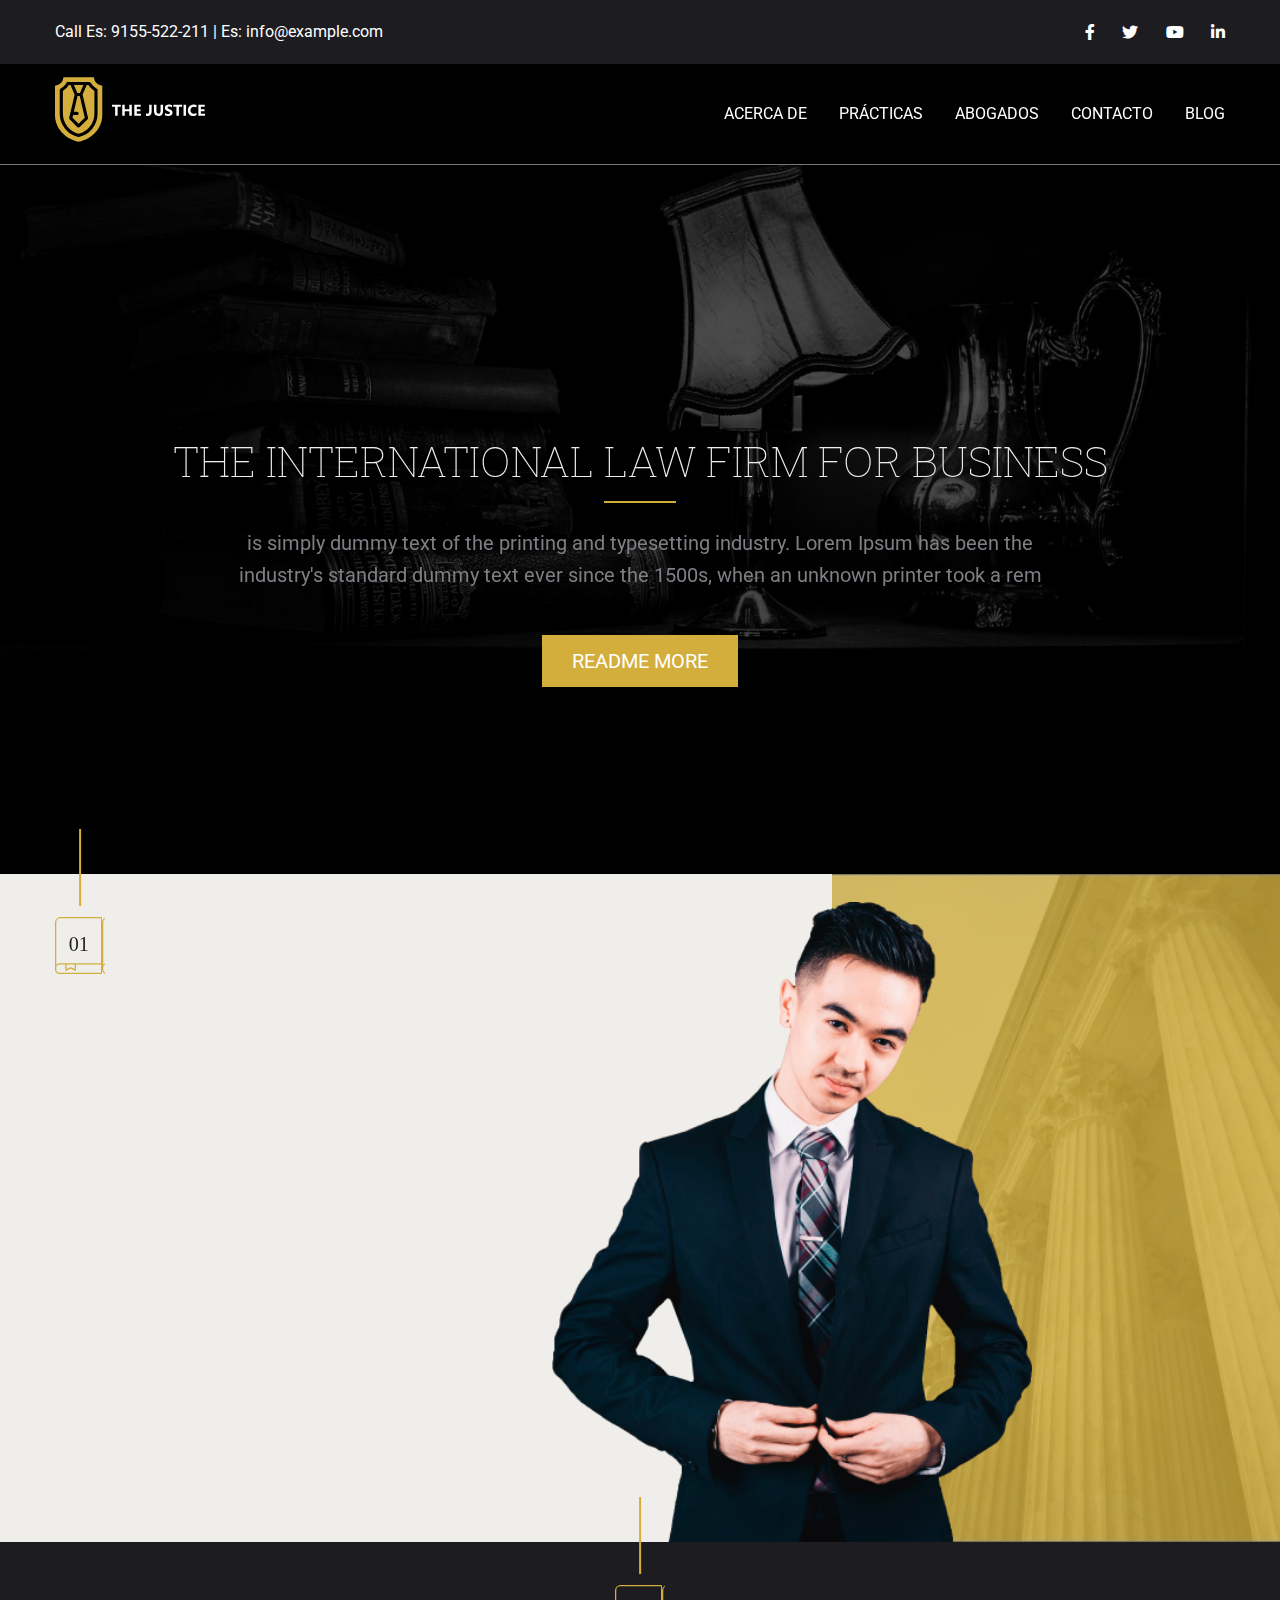
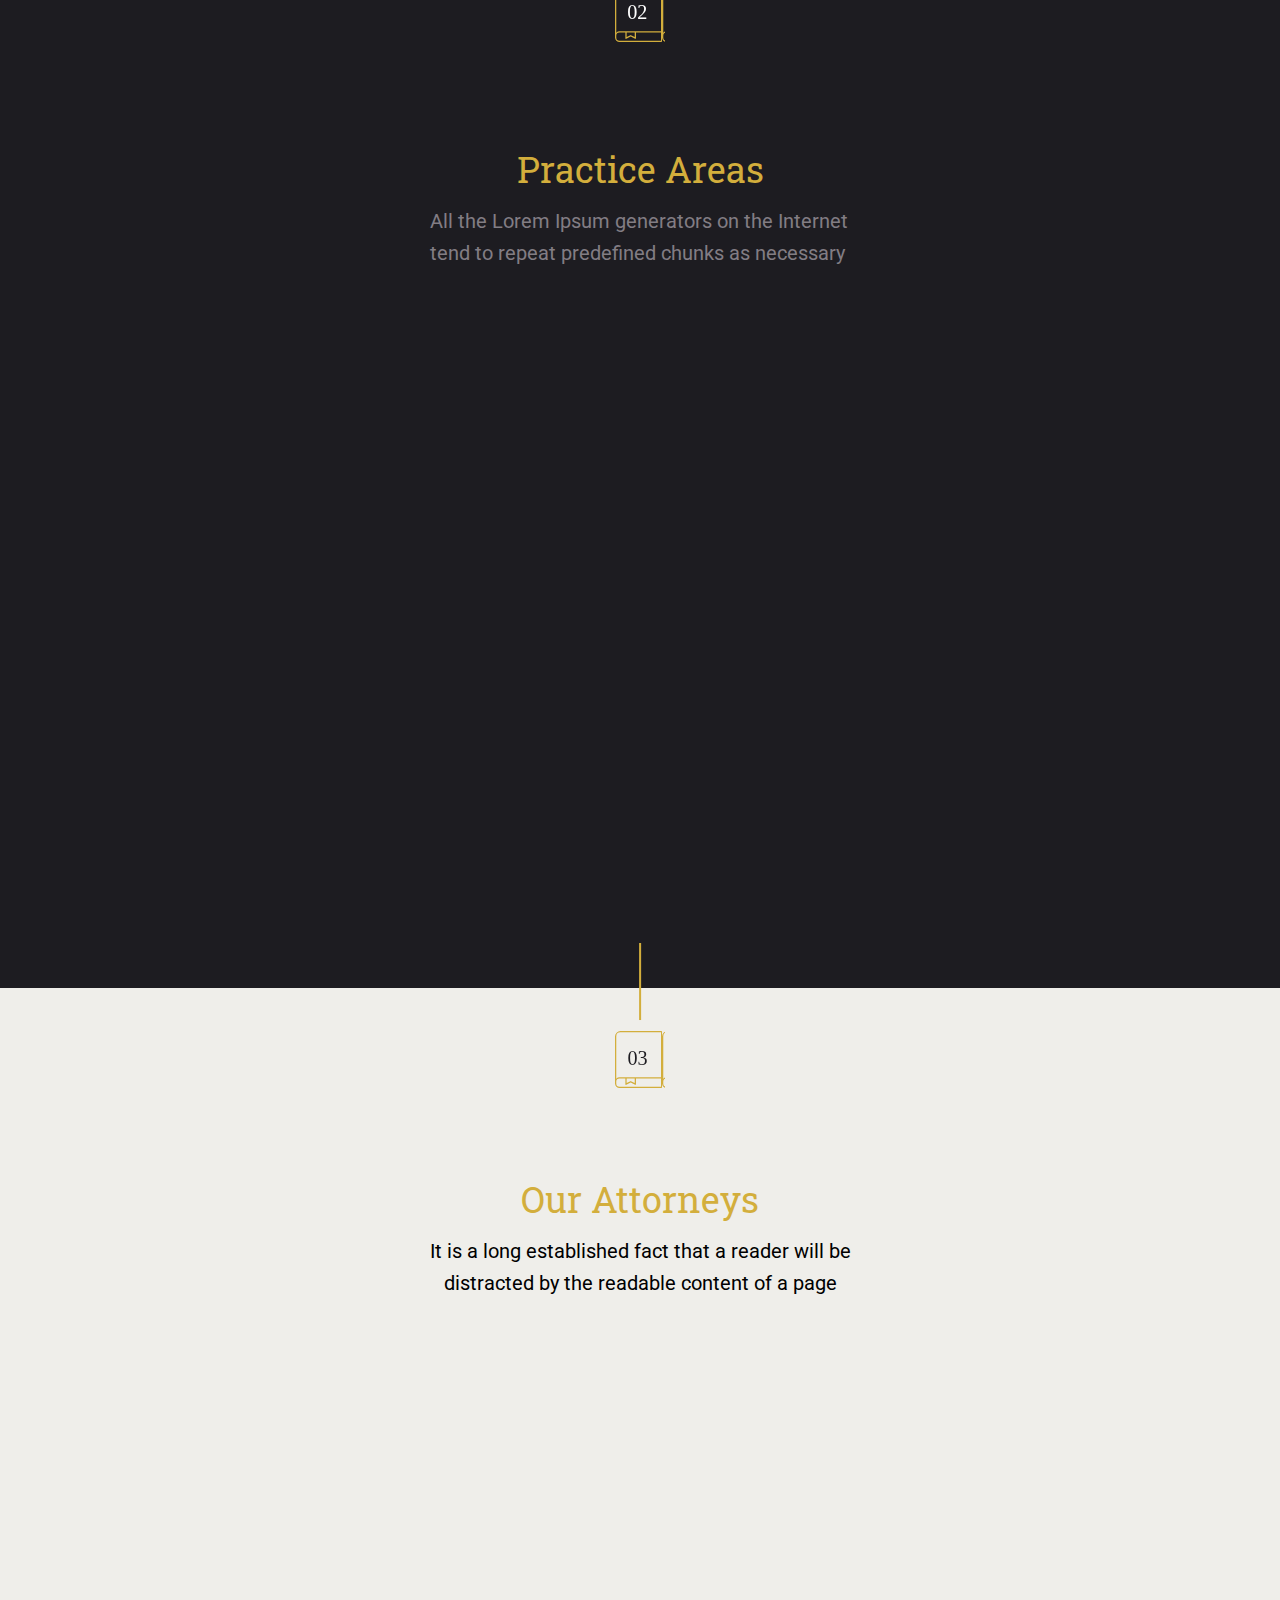
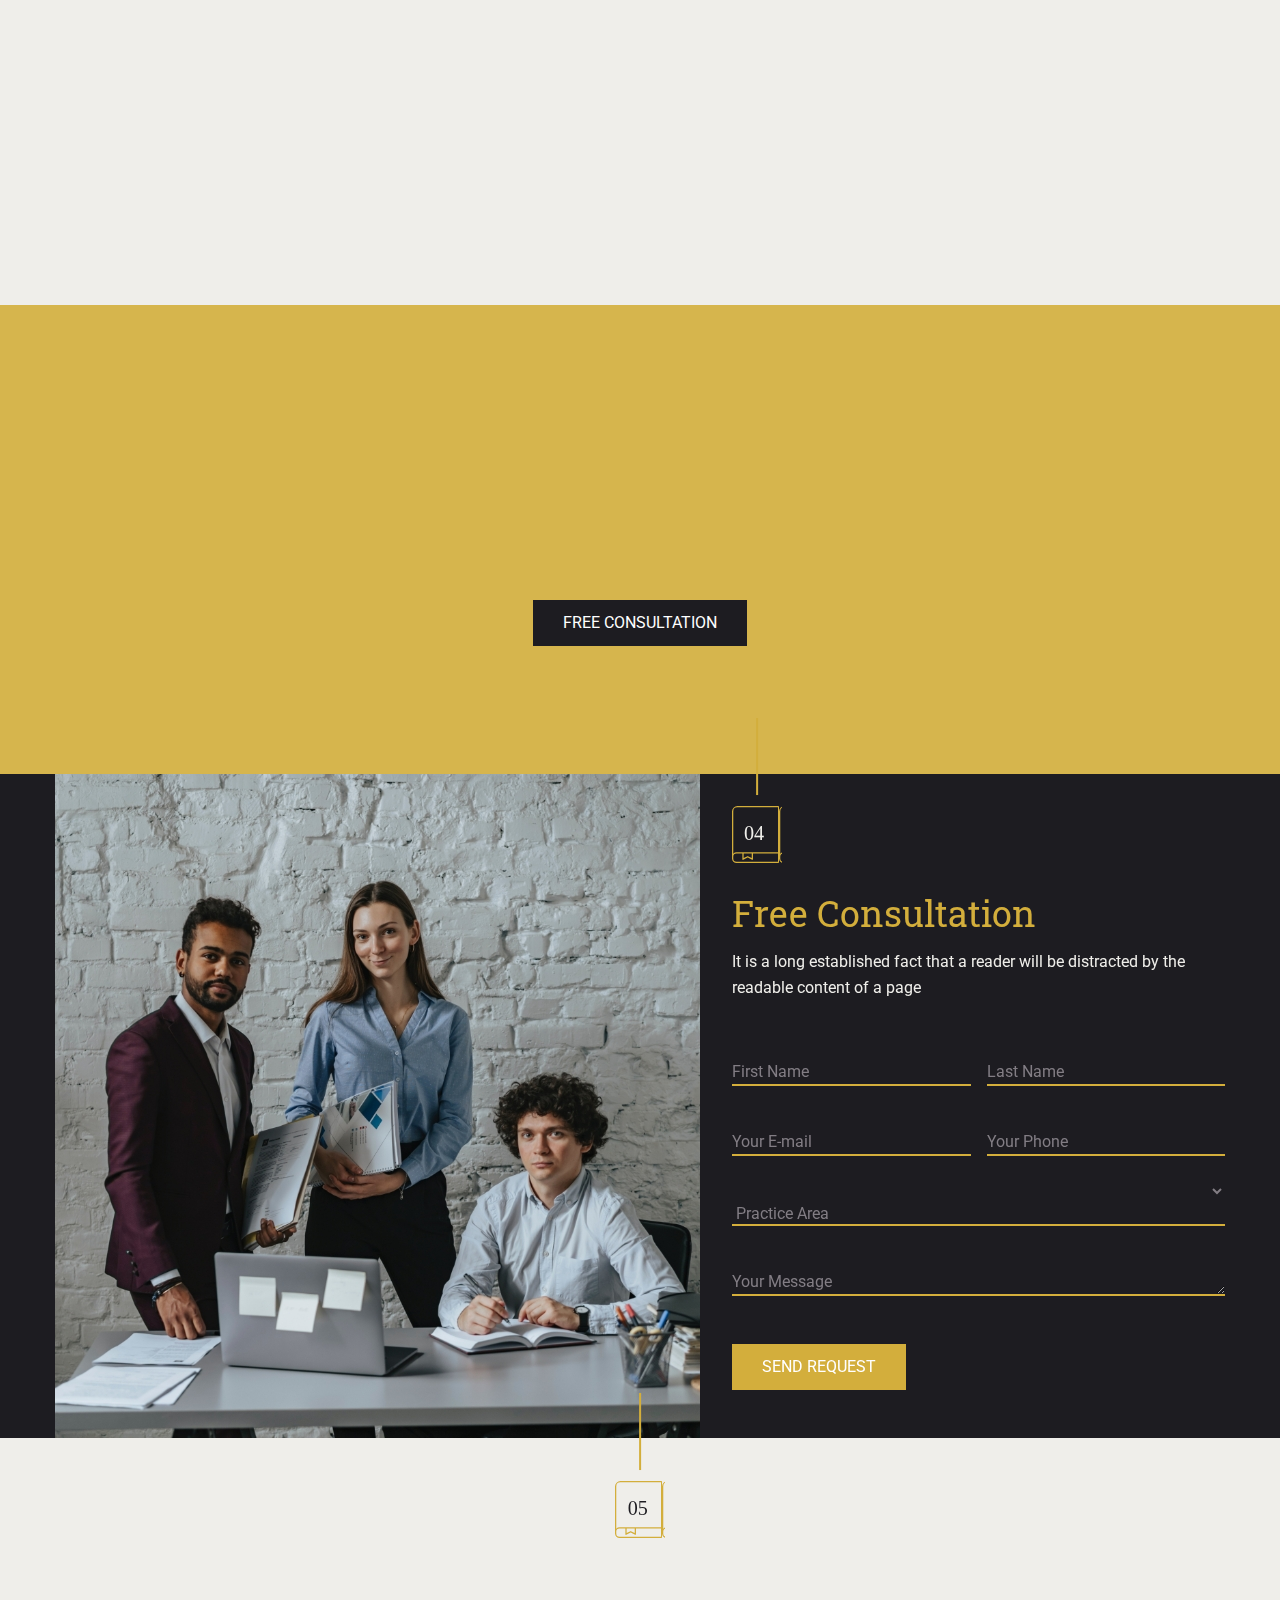
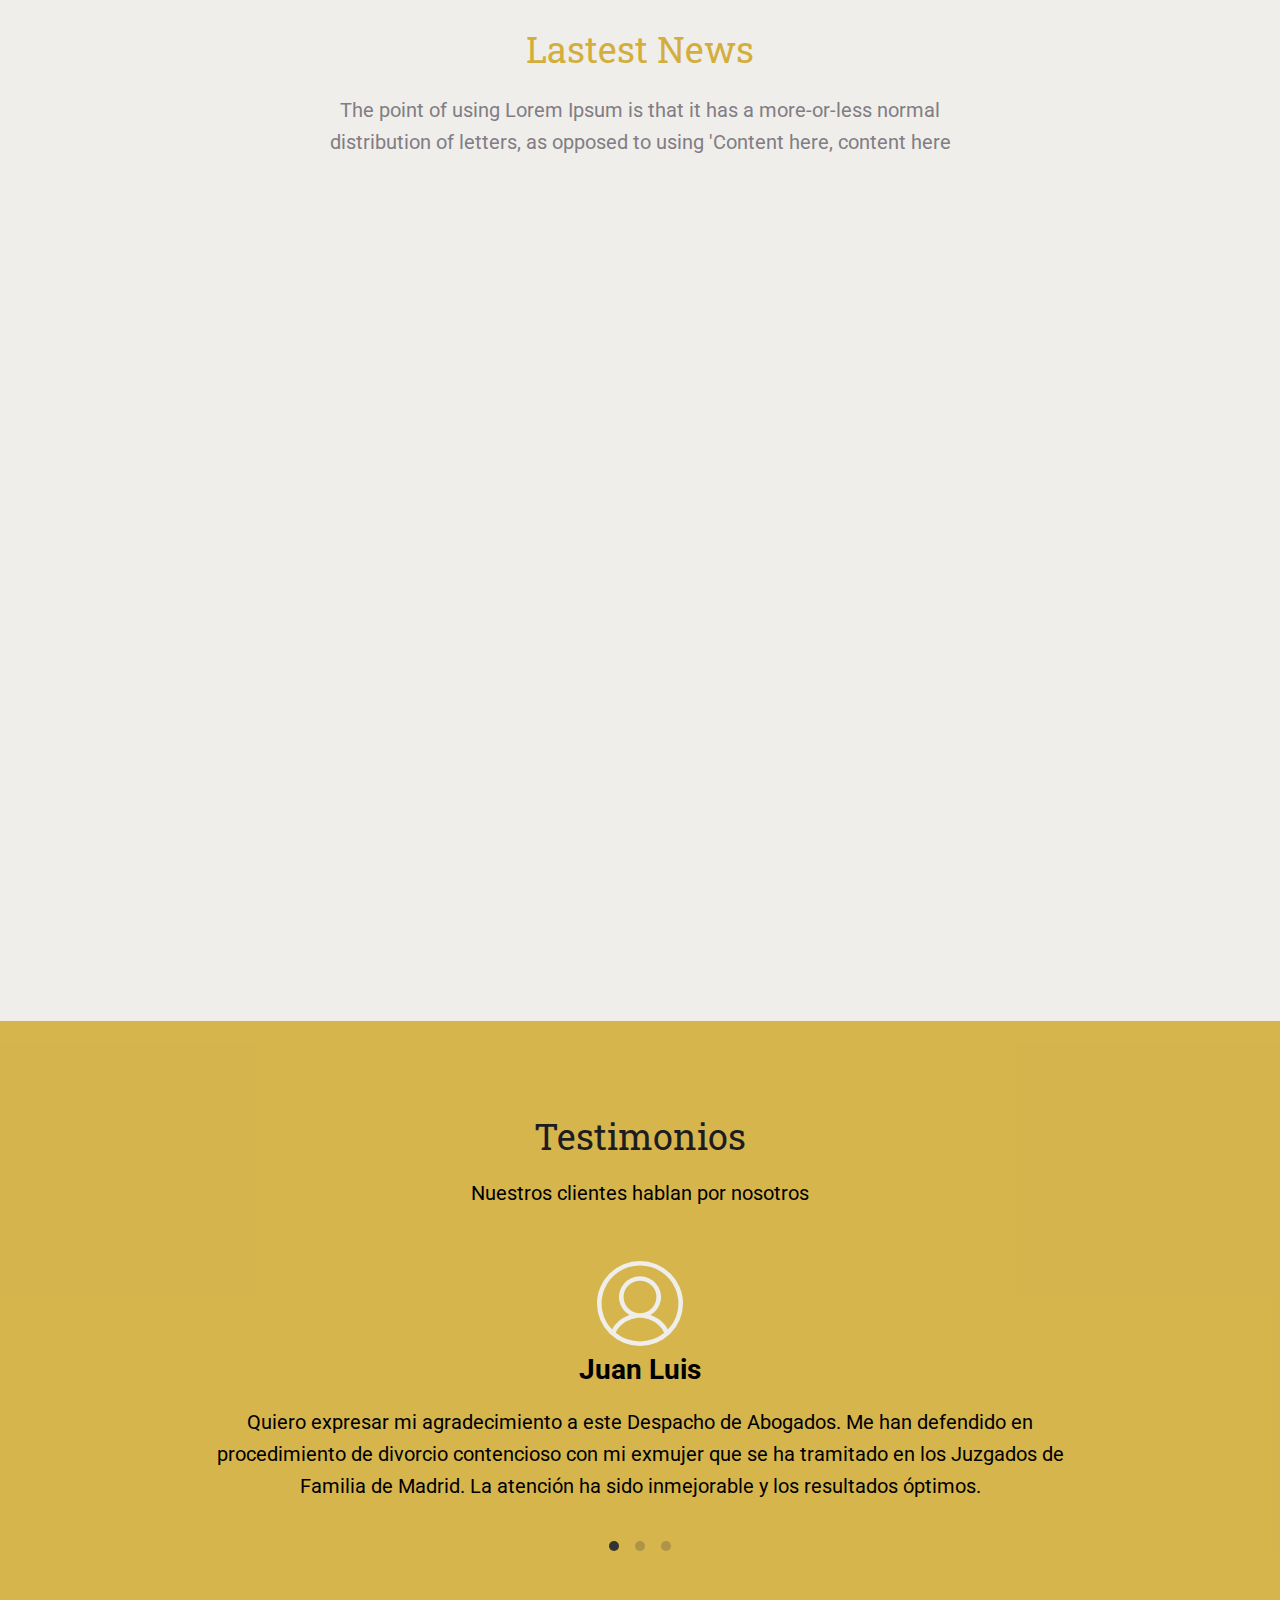
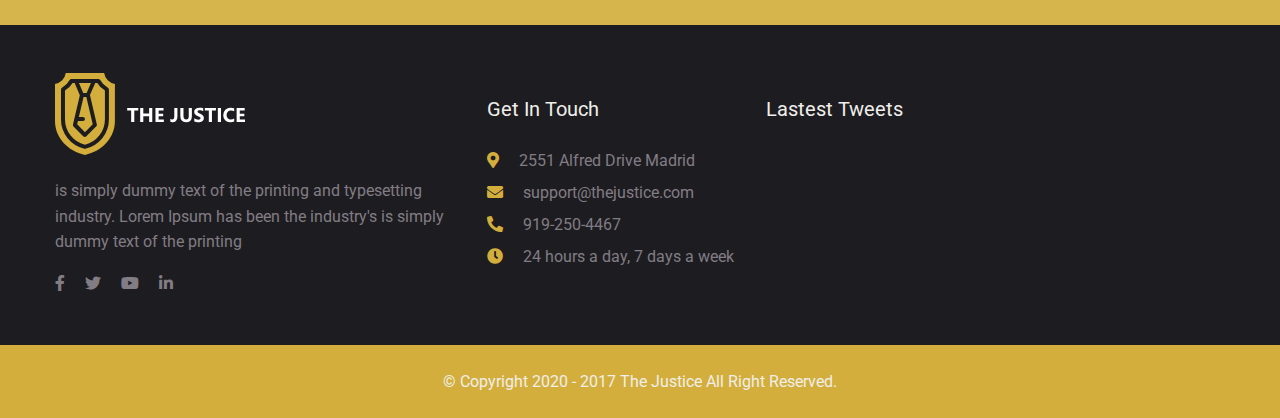
==== commit 9fdedd4b: "últimos cambios" ====
--- a/index.html
+++ b/index.html
@@ -24,7 +24,7 @@
       <div class="menu__nav-content">
         <div class="container">
           <div class="menu__nav-logo">
-            <div class="logo"><a href="index.html"><img src="images/logo.svg" alt=""/></a></div>
+            <div class="logo"><a href="index.html"><img width="150" height="75" src="images/logo.svg" alt=""/></a></div>
           </div>
           <div class="toggle"><span class="bars"> </span></div>
           <nav class="menu__nav">
@@ -50,8 +50,8 @@
     </div>
     <section class="welcome">
       <div class="container">
-        <div class="welcome__text" data-aos="fade-right" data-aos-duration="1000">
-          <h2 class="welcome__title my-1">Welcome to the the justice</h2>
+        <div class="welcome__text py-5 my-5" data-aos="fade-right" data-aos-duration="1000">
+          <h2 class="welcome__title my-3">Welcome to the the justice</h2>
           <p class="paragrap">It is a long established fact that a reader will be distracted by the readable content of a page when looking at its layout.</p>
           <p>There are many variations of passages of Lorem Ipsum available, but the majority have suffered alteration in some form, by injected humour, or randomised words which don't look even slightly believable. If you are going to use a passage of Lorem Ipsum, you need to be sure </p>
           <div class="welcome__name-description">
@@ -60,9 +60,9 @@
         </div>
       </div>
       <div class="welcome__img"></div>
-      <div class="practica" id="practicas"></div>
-    </section>
-    <section class="practice">
+      <div class="practica"></div>
+    </section>
+    <section class="practice" id="practicas">
       <div class="container">
         <h2 class="practice__title text-center py-1 title">Practice Areas</h2>
         <p class="practice__paragrap">All the Lorem Ipsum generators on the Internet tend to repeat predefined chunks as necessary</p>
@@ -104,10 +104,10 @@
             </div>
           </article>
         </div>
-        <div class="abogados" id="abogados"></div>
-      </div>
-    </section>
-    <section class="ottorneys">
+       
+      </div>
+    </section>
+    <section class="ottorneys" id="abogados">
       <div class="container">
         <h2 class="ottorneys__title text-center title">Our Attorneys</h2>
         <p class="ottorneys__paragrap text-center py-1">It is a long established fact that a reader will be distracted by the readable content of a page </p>
@@ -152,10 +152,10 @@
           <h2 class="ottorneys__experience-title" data-aos="fade-up" data-aos-duration="1000">20 Years of Experiencie in Various Cases</h2>
           <p class="ottorneys__experience-paragrap" data-aos="fade-up" data-aos-duration="1000">The point of using Lorem Ipsum is that it has a more-or-less normal distribution of letters, as opposed to using 'Content here, content here</p><a class="btn btn-secondary bg-secondary" href="">FREE CONSULTATION</a>
         </div>
-        <div class="contacto" id="contacto"></div>
-      </div>
-    </section>
-    <section class="form">
+
+      </div>
+    </section>
+    <section class="form" id="contacto">
       <div class="container">
         <div class="form__content">
           <div class="form__img"><img src="images/img-form.jpg" alt=""/></div>
--- a/css/styles.css
+++ b/css/styles.css
@@ -1 +1,1379 @@
-:root{--first-color:#d3ae3c;--first-color-50:rgba(211,174,60,0.9);--second-color:#1d1c21;--second-color-90:rgba(0,0,0,0.9);--black-color:#000;--white-color:#fff;--gris-claro:#efeeea;--gris-oscuro:#827d84;--gris-tag:#d5d4cf;--borde-gris-50:1px solid rgba(239,238,234,0.5);--font-primary:"Roboto Slab",serif;--font-secondary:"Roboto",sans-serif;--fs-h1:2.5rem;--fs-h2:2rem;--fs-h3:1.25rem;--fs-body:1rem}@media (min-width:800px){:root{--fs-h1:2.6rem;--fs-h2:2.25rem;--fs-h3:1.75rem;--fs-body:1.25rem}}*{box-sizing:border-box}html{scroll-behavior:smooth}body{background-color:var(--gris-claro);font-family:var(--font-primary);font-family:var(--font-secondary);font-size:var(--fs-body);line-height:1.6}h1,h2,h3{margin:0;line-height:1.1}h1{font-size:var(--fs-h1)}h2{font-size:var(--fs-h2)}h3{font-size:var(--fs-h3)}.container{max-width:1250px;margin:0 auto;padding:0 16px;position:relative}.title{color:var(--first-color)}.title,.title-2{font-family:var(--font-primary);font-weight:400}.title-2{color:var(--second-color)}.text-gris{color:var(--gris-oscuro);font-size:1rem}@media (min-width:768px){.container{padding:0 40px}}.btn{display:inline-block;padding:10px 30px;cursor:pointer;background:var(--primary-color);color:#fff;border:none}.btn-outline{background-color:rgba(0,0,0,0);border:1px solid #fff}.btn:hover{-ms-transform:scale(.98);transform:scale(.98)}.bg-primary,.btn-primary{background-color:var(--first-color);color:#fff}.bg-secondary,.btn-secondary{background-color:var(--second-color);color:#fff}.bg-dark,.btn-dark{background-color:var(--dark-color);color:#fff}.bg-dark a,.bg-primary a,.bg-secondary a,.btn-dark a,.btn-primary a,.btn-secondary a{color:#fff}.bg-light,.btn-light{background-color:var(--light-color);color:#333}.text-center{text-align:center}.flex{display:-ms-flexbox;display:flex;-ms-flex-pack:center;justify-content:center;-ms-flex-align:center;align-items:center;height:100%}.m-0{margin:0}.my-1{margin:1rem 0}.my-2{margin:1.5rem 0}.my-3{margin:2rem 0}.my-4{margin:3rem 0}.my-5{margin:5rem 0}.m-1{margin:1rem}.m-2{margin:1.5rem}.m-3{margin:2rem}.m-4{margin:3rem}.m-5{margin:5rem}.py-1{padding:1rem 0}.py-2{padding:1.5rem 0}.py-3{padding:2rem 0}.py-4{padding:3rem 0}.py-5{padding:5rem 0}.p-1{padding:1rem 0}.p-2{padding:1.5rem 0}.p-3{padding:2rem 0}.p-4{padding:3rem 0}.p-5{padding:5rem 0}.menu{position:absolute;top:64px;z-index:100;width:100%;background-color:var(--second-color-90);border-bottom:var(--borde-gris-50)}.menu.menu-stiky{position:fixed;top:0}.menu__nav-logo{padding:0}@media (min-width:992px){.menu__nav-logo{padding:.5rem 0}}.menu__nav{height:0;transition:.6s;overflow:hidden;display:-ms-flexbox;display:flex;position:absolute;top:70px;left:0;width:100%;background:var(--second-color);-ms-flex-pack:center;justify-content:center}@media (min-width:992px){.menu__nav{position:static;background-color:rgba(0,0,0,0);-ms-flex-pack:end;justify-content:flex-end;height:auto}}.menu .height-animation{height:290px;overflow:hidden}.menu .height-animation.blog{height:116px}.menu .height-animation__nav{height:0;transition:.6s;overflow:hidden;display:-ms-flexbox;display:flex;position:absolute;top:70px;left:0;width:100%;background:var(--second-color);-ms-flex-pack:center;justify-content:center}@media (min-width:992px){.menu .height-animation{position:static;background-color:rgba(0,0,0,0);-ms-flex-pack:end;justify-content:flex-end;height:auto}}.menu__contact{background:var(--second-color)}.menu__contact p{color:#fff;display:-ms-flexbox;display:flex;-ms-flex-direction:column;flex-direction:column;text-align:center;-ms-flex-align:center;align-items:center}.menu__contact p span{width:140px;display:-ms-flexbox;display:flex;-ms-flex-pack:justify;justify-content:space-between;padding:.5rem 0}@media (min-width:576px){.menu__contact p{-ms-flex-direction:row;flex-direction:row;-ms-flex-pack:justify;justify-content:space-between}}.menu .logo img{width:150px}@media (min-width:992px){.menu .logo img{width:200px}}.menu__nav-content{background-color:var(--second-color);padding-top:.5rem}@media (min-width:992px){.menu__nav-content{background-color:rgba(0,0,0,0);padding:0}}.menu__nav-content .container{display:-ms-flexbox;display:flex;-ms-flex-pack:justify;justify-content:space-between;-ms-flex-align:center;align-items:center}.menu li{padding:15px 5px}.menu li a{display:block}.menu li:last-child{padding-right:0}.menu ul{list-style:none;padding:0;margin:0}.menu a{text-decoration:none;color:#fff;text-transform:uppercase;font-weight:400;font-size:1.1rem;transition:all .3s}.menu a:hover{color:var(--first-color)}.menu ul{display:-ms-flexbox;display:flex;-ms-flex-pack:justify;justify-content:space-between;-ms-flex-align:center;align-items:center;-ms-flex-wrap:wrap;flex-wrap:wrap}.menu .toggle{-ms-flex-order:1;order:1;display:-ms-flexbox;display:flex;padding:1rem;cursor:pointer}.menu .bars{display:inline-block;background:var(--gris-claro);height:3px;width:20px;position:relative}.menu .bars:after,.menu .bars:before{display:inline-block;background:var(--gris-claro);height:3px;width:20px;position:absolute;content:""}.menu .bars:before{top:5px}.menu .bars:after{bottom:5px}.menu .item{width:100%;text-align:center;-ms-flex-order:2;order:2}.menu .item,.menu .item.active{display:block}@media (min-width:576px){.menu ul{-ms-flex-pack:center;justify-content:center}.menu .logo{-ms-flex:1;flex:1}}@media (min-width:992px){.menu .item{display:block;width:auto;padding:16px}.menu .item:nth-child(6){padding-right:0}.menu .toggle{display:none}}.hero{background-image:url(../images/hero.jpg);background-position:top;background-size:cover;height:100vh;position:relative;background-repeat:no-repeat}@media (min-width:769px){.hero{background-position:0 0}}.hero:after{content:"";width:100%;height:100%;background-color:rgba(0,0,0,.7);position:absolute;top:0;right:0}.hero .container{height:100%}.hero .container:before{content:"";position:absolute;left:auto;bottom:-100px;background:url(../images/ico-number-01.svg);width:50px;height:145px;z-index:1}.hero__content{-ms-flex-direction:column;flex-direction:column;color:var(--gris-claro);z-index:5;position:relative}.hero__title{padding-top:211px;font-family:var(--font-primary);text-transform:uppercase;font-weight:100;position:relative;padding-bottom:1.2rem}.hero__title:after{content:"";position:absolute;bottom:0;left:calc(50% - 36px);width:72px;height:2px;background-color:var(--first-color)}.hero__title p{width:80%}.hero__paragrap{color:var(--gris-oscuro);max-width:820px}.hero a{text-decoration:none;text-transform:uppercase}.abogados,.acerca,.contacto,.practica{position:absolute;bottom:91px}@media (min-width:769px){.abogados,.acerca,.contacto,.practica{bottom:116px}}.welcome{position:relative}@media (min-width:992px){.welcome{background-position:100% 50%;background-size:45% 100%}}.welcome:after{content:"";position:absolute;left:calc(50% - 25px);bottom:-100px;background:url(../images/ico-number-02.svg);width:50px;height:145px;z-index:1}.welcome__text{width:100%;height:560px;display:-ms-flexbox;display:flex;-ms-flex-direction:column;flex-direction:column;-ms-flex-pack:end;justify-content:flex-end}@media (min-width:576px){.welcome__text{-ms-flex-pack:center;justify-content:center}}@media (min-width:992px){.welcome__text{width:45%;padding-top:4.5rem;padding-right:2rem;height:538px}}@media (min-width:1200px){.welcome__text{width:50%}}.welcome__text p:nth-child(2){font-size:16px;margin:0}.welcome__text p:nth-child(3){font-size:18px;font-weight:300}.welcome .container{display:-ms-flexbox;display:flex;-ms-flex-wrap:wrap;flex-wrap:wrap}@media (min-width:769px){.welcome .container{-ms-flex-direction:row;flex-direction:row;-ms-flex-pack:justify;justify-content:space-between}}.welcome__title{font-family:var(--font-primary);color:var(--first-color);font-weight:400}.welcome__img{background:url(../images/background-01.jpg);background-repeat:no-repeat;background-position:50%;background-size:cover;position:relative;text-align:center;width:100%;margin-top:2rem;height:538px}.welcome__img:after{content:"";position:absolute;top:0;left:0;background:url(../images/abogado.png);background-repeat:no-repeat;width:100%;height:100%;background-position:bottom;background-size:contain}@media (min-width:992px){.welcome__img:after{left:-280px;width:480px}}@media (min-width:992px){.welcome__img{width:35%;height:100%;position:absolute;top:0;right:0;margin:0}}.welcome__img img{position:relative;display:block;margin:0 auto}@media (min-width:992px){.welcome__img img{right:60%;width:auto;height:100%}}.welcome__name{font-size:1rem;font-weight:700;margin:0}.welcome__name-description{position:relative}.welcome__postion{font-family:var(--font-secondary);font-size:.75rem;color:var(--first-color);position:absolute;top:22;left:0}.practice{padding-top:10rem;background-color:var(--second-color)}.practice .container:before{content:"";position:absolute;left:calc(50% - 25px);bottom:-100px;background:url(../images/ico-number-03.svg);width:50px;height:145px;z-index:1}.practice__grid{display:grid;grid-template-columns:repeat(auto-fit,minmax(300px,1fr));-moz-column-gap:2rem;column-gap:2rem;row-gap:5rem;margin-top:4rem;padding-bottom:10rem}.practice__item{display:-ms-flexbox;display:flex;-ms-flex-align:start;align-items:flex-start}.practice__item img{padding-right:1rem}.practice__item-title{color:var(--gris-claro);position:relative}.practice__item-title:after{content:"";position:absolute;left:0;bottom:-6px;width:40px;height:1px;background-color:var(--first-color)}.practice__item p{color:var(--gris-oscuro);font-size:1.125rem}.practice__paragrap{max-width:420px;margin:0 auto;color:var(--gris-oscuro)}.ottorneys{margin-top:10rem}.ottorneys__paragrap{max-width:450px;margin:0 auto}.ottorneys__card-content{display:-ms-flexbox;display:flex;-ms-flex-pack:start;justify-content:flex-start;-ms-flex-wrap:wrap;flex-wrap:wrap;margin:-.5rem;padding:4rem 0}@media (min-width:769px){.ottorneys__card-content{-ms-flex-pack:center;justify-content:center}}.ottorneys__card-item{-ms-flex:1 1 260px;flex:1 1 260px;min-width:280px;margin:.5rem 0;overflow:hidden;position:relative;transition:.5s ease}@media (min-width:576px){.ottorneys__card-item{-ms-flex:0 0 50%;flex:0 0 50%;padding-left:.5rem;padding-right:.5rem}}@media (min-width:992px){.ottorneys__card-item{-ms-flex:0 0 33%;flex:0 0 33%}}.ottorneys__card-item:hover .ottorneys__card-info{-ms-transform:translateY(-100%);transform:translateY(-100%);height:100%;display:-ms-flexbox;display:flex;-ms-flex-direction:column;flex-direction:column;-ms-flex-pack:center;justify-content:center;-ms-flex-align:center;align-items:center;background-color:var(--second-color-90);transition:.5s ease}.ottorneys__card-item:hover img{-ms-transform:scale(1.2);transform:scale(1.2)}.ottorneys__card-item img{width:100%;display:block;transition:all 5s ease}.ottorneys__card-img{overflow:hidden}.ottorneys__card-info{background-color:var(--second-color);color:var(--gris-claro);position:absolute;-ms-transform:translateY(-21%);transform:translateY(-21%);transition:.8s ease;margin:0;left:0;transition:.5s ease}@media (min-width:576px){.ottorneys__card-info{margin:0 .5rem}}.ottorneys__card-name{text-transform:uppercase;padding:1rem 0;font-size:1.1rem;transition:.5s ease}.ottorneys__card-position{text-transform:capitalize;color:var(--first-color);padding:.5rem}.ottorneys__card-social i{padding:0 1rem;color:var(--gris-oscuro)}.ottorneys__card-social i:hover{color:var(--gris-claro)}.ottorneys__card-description{color:var(--gris-oscuro);font-size:1rem;margin-bottom:0;padding:0 1rem}.ottorneys a{text-decoration:none;text-transform:uppercase;font-size:1rem}.ottorneys__experience{background:url(../images/20-experience.jpg) fixed 50%;position:relative;padding:8rem 0}.ottorneys__experience:after{content:"";width:100%;height:100%;background-color:var(--first-color-50);position:absolute;top:0;left:0}.ottorneys__experience-paragrap{max-width:670px;margin:1rem auto}.ottorneys__experience-paragrap,.ottorneys__experience-title,.ottorneys__experience a{position:relative;z-index:2}.form{background-color:var(--second-color)}.form form{color:var(--gris-claro)}.form__title{position:relative}.form__title:before{content:"";position:absolute;left:0;bottom:70px;background:url(../images/ico-number-04.svg);width:50px;height:145px;z-index:1}.form__content{display:-ms-flexbox;display:flex;-ms-flex-direction:column;flex-direction:column;-ms-flex-align:end;align-items:flex-end}@media (min-width:1200px){.form__content{-ms-flex-direction:row;flex-direction:row}}.form__paragrap{font-size:1rem}.form__img{width:100%;height:auto;-ms-flex-order:1;order:1}@media (min-width:1200px){.form__img{width:65%;height:664px;padding-right:1rem}}.form__img img{width:100%;height:100%;-o-object-fit:cover;object-fit:cover}.form__fiel-grid{display:grid;grid-template-columns:1fr;width:100%}@media (min-width:769px){.form__fiel-grid{grid-template-columns:50% 50%;-moz-column-gap:1rem;column-gap:1rem;width:calc(100% - 1rem)}}.form__fiel-content{width:100%;padding:10rem 0 2rem}.form__fiel-content:after{content:"";position:absolute;left:calc(50% - 25px);bottom:-100px;background:url(../images/ico-number-05.svg);width:50px;height:145px;z-index:1}@media (min-width:1200px){.form__fiel-content{width:50%;-ms-flex-order:2;order:2;padding:0 0 0 1rem}}.form__fiel-content a{font-size:1rem;text-decoration:none;display:block;text-align:center}@media (min-width:769px){.form__fiel-content a{display:inline-block}}.form__fiel-generic{position:relative;height:70px;width:100%}.form__fiel-generic input{border:none;width:100%;height:100%;padding-top:2.5rem;background-color:var(--second-color);outline:none;color:var(--first-color)}.form__fiel-generic-label{position:absolute;left:0;width:100%;height:100%;border-bottom:2px solid var(--first-color);pointer-events:none;color:var(--gris-oscuro);font-size:1rem}.form__fiel-generic-label span{position:absolute;bottom:0;transition:.3s ease}.form__fiel-generic input:focus+.form__fiel-generic-label span,.form__fiel-generic input:valid+.form__fiel-generic-label span{-ms-transform:translateY(-200%);transform:translateY(-200%);font-size:.8rem}.form__fiel-generic-select{border-bottom:1px solid var(--first-color);background-color:var(--gris-claro);display:-ms-flexbox;display:flex;-ms-flex-align:end;align-items:flex-end}.form__fiel-generic-select option{color:var(--gris-claro);background-color:var(--first-color)}.form__fiel-generic-select option:hover{background-color:var(--second-color)}.form__fiel-generic-select:focus{outline:none}.form__fiel-generic-select,.form__fiel-generic textarea{height:100%;width:100%;border:none;background-color:var(--second-color);color:var(--gris-oscuro);border-bottom:2px solid var(--first-color);font-size:1rem;outline:none}@media (min-width:769px){.form__fiel-generic-select,.form__fiel-generic textarea{width:100%}}.form__fiel-generic textarea{padding-top:3rem}.form__fiel-generic textarea .form__fiel-generic-label span{position:absolute;bottom:0;transition:.3s ease}.form__fiel-generic textarea+.form__fiel-generic-label{width:100%}.form__fiel-generic textarea:focus+.form__fiel-generic-label span,.form__fiel-generic textarea:valid+.form__fiel-generic-label span{-ms-transform:translateY(-200%);transform:translateY(-200%);font-size:.8rem}.news__content{margin:8rem 0}.news__paragrap{max-width:637px;margin-left:auto;margin-right:auto;color:var(--gris-oscuro);padding-bottom:2rem}.news__card{display:-ms-flexbox;display:flex;margin:-.5rem;-ms-flex-wrap:wrap;flex-wrap:wrap;-ms-flex-pack:justify;justify-content:space-between}@media (min-width:992px){.news__card{-ms-flex-wrap:nowrap;flex-wrap:nowrap}}.news__card-img{overflow:hidden}.news__card-date{margin:0;padding-top:2rem;font-size:14px;color:var(--first-color);text-transform:uppercase}.news__card-title-article{font-size:20px;font-family:var(--font-primary);font-weight:300;max-width:252px;margin-left:auto;margin-right:auto;position:relative}.news__card-title-article:after{content:"";width:50px;height:1px;background-color:var(--first-color);position:absolute;top:50px;left:calc(50% - 25px)}.news__card-paragrap{font-size:1rem;color:var(--gris-oscuro);padding:0 2rem 2rem;margin-bottom:0;font-family:var(--font-secondary);font-weight:300}.news__card-item{margin:.5rem;max-width:100%;background-color:var(--white-color);border-bottom:4px solid var(--first-color)}.news__card-item:hover img{-ms-transform:scale(1.2);transform:scale(1.2)}@media (min-width:576px){.news__card-item{max-width:47%}}.news__card-item img{display:block;width:100%;transition:transform 5s cubic-bezier(.075,.82,.165,1)}.news__card-title{padding:0 1rem}.testimonial{padding:6rem 0;background:fixed url(../images/bg-testimonial.jpg) 50%/cover no-repeat;position:relative}.testimonial:after{content:"";position:absolute;left:0;top:0;width:100%;height:100%;background-color:var(--first-color-50)}.testimonial__content{height:350px}.testimonial__content .flickity-viewport{height:100%!important}@media (min-width:769px){.testimonial__content{height:300px}}.testimonial .container{z-index:2}.testimonial__content-item{width:100%;max-width:900px}.testimonial__content-center{width:100%;display:-ms-flexbox;display:flex;-ms-flex-pack:center;justify-content:center}.footer{background-color:var(--second-color);color:var(--gris-claro)}.footer__content{display:-ms-flexbox;display:flex;-ms-flex-pack:start;justify-content:flex-start;-ms-flex-wrap:wrap;flex-wrap:wrap;-ms-flex-align:start;align-items:flex-start}.footer__item-logo-description{-ms-flex:0 1 400px;flex:0 1 400px}.footer__item-social{display:block}.footer__item-social i{padding-right:1rem}.footer__item-direction,.footer__item-logo-description,.footer__item-tweets{padding-right:3rem}.footer__item-direction-list{list-style:none;padding:0;line-height:2}.footer__item-direction-list i{padding-right:1rem;color:var(--first-color)}.footer__rights{background-color:var(--first-color);color:var(--gris-claro)}.footer__rights p{font-size:1rem}.hero.blog{background:fixed url(../images/blog-img.jpg) 50%/cover;height:85vh}.hero.blog .container:before{display:none}.hero.blog .hero__title{padding-top:72px}.news__card.blog{-ms-flex-wrap:wrap;flex-wrap:wrap}@media (min-width:769px){.news__card.blog{width:70%}}.news__card.blog article{width:260px;min-width:200px;max-width:none;-ms-flex-positive:1;flex-grow:1}.news__blog-container{display:-ms-flexbox;display:flex;-ms-flex-pack:justify;justify-content:space-between;-ms-flex-direction:column;flex-direction:column}@media (min-width:769px){.news__blog-container{-ms-flex-pack:justify;justify-content:space-between;-ms-flex-direction:row;flex-direction:row}}.news__blog-search{width:100%;margin-top:3rem}@media (min-width:576px){.news__blog-search{width:calc(50% - 1rem)}}@media (min-width:769px){.news__blog-search{width:30%;margin-top:0}}.news__blog-search h3{font-family:var(--font-secondary);color:var(--first-color)}.news__blog-search-relative{position:relative}.news__blog-search-relative input{padding:.75rem 2.5rem .75rem 1.5rem;width:100%;border:2px solid var(--first-color)}.news__blog-search-relative input:focus{border-color:var(--second-color);outline:none;box-shadow:inset 0 1px 1px rgba(0,0,0,.0125),0 0 8px var(--first-color)}.news__blog-search-relative button{border:none;padding:0;background:rgba(0,0,0,0);position:absolute;cursor:pointer;outline:none;right:0;top:0;margin:auto;left:85%;bottom:0;font-size:1.5rem}.news__blog-search-social i{position:relative;z-index:2;width:40px;height:40px;text-align:center;color:var(--gris-claro);cursor:pointer}.news__blog-search-social i:hover:after{background-color:var(--second-color)}.news__blog-search-social i:after{content:"";position:absolute;width:40px;height:40px;background-color:var(--first-color);left:0;top:-30%;z-index:-1}.news__blog-search-category{list-style:none;padding:0}.news__blog-search-category li{margin:1rem 0;border-bottom:1px solid var(--gris-oscuro);padding:.5rem 0;transition:.3s ease}.news__blog-search-category li:hover,.news__blog-search-category li:hover a{-ms-transform:translateX(6px);transform:translateX(6px);color:var(--first-color)}.news__blog-search-category li:hover{border-bottom:1px solid var(--first-color)}.news__blog-search-category a{display:block;position:relative;text-decoration:none;color:var(--gris-oscuro);list-style:none;font-weight:300;transition:.3s}.news__blog-search-category a:after{content:"\f054";position:absolute;top:0;right:0;font-family:Font Awesome\ 5 Free;font-weight:900}.news__blog-search-tag-grid{list-style:none;padding:0;display:-ms-flexbox;display:flex;-ms-flex-wrap:wrap;flex-wrap:wrap}.news__blog-search-tag-grid li{display:inline-block;background-color:var(--gris-tag);margin:.2rem}.news__blog-search-tag-grid li:hover{background:var(--first-color)}.news__blog-search-tag-grid li:hover a{color:var(--second-color)}.news__blog-search-tag-grid a{text-decoration:none;color:var(--gris-oscuro);padding:1.2rem}+:root {
+  --first-color: #d3ae3c;
+  --first-color-50: rgba(211, 174, 60, 0.9);
+  --second-color: #1d1c21;
+  --second-color-90: rgba(0, 0, 0, 0.9);
+  --black-color: #000;
+  --white-color: #fff;
+  --gris-claro: #efeeea;
+  --gris-oscuro: #827d84;
+  --gris-tag: #d5d4cf;
+  --borde-gris-50: 1px solid rgba(239, 238, 234, 0.5);
+  --font-primary: "Roboto Slab", serif;
+  --font-secondary: "Roboto", sans-serif;
+  --fs-h1: 2.5rem;
+  --fs-h2: 2rem;
+  --fs-h3: 1.25rem;
+  --fs-body: 1rem;
+}
+@media (min-width: 40em) {
+  :root {
+    --fs-h1: 2.6rem;
+    --fs-h2: 2.25rem;
+    --fs-h3: 1.75rem;
+    --fs-body: 1.25rem;
+  }
+}
+* {
+  box-sizing: border-box;
+}
+html {
+  scroll-behavior: smooth;
+}
+body {
+  background-color: var(--gris-claro);
+  font-family: var(--font-primary);
+  font-family: var(--font-secondary);
+  font-size: var(--fs-body);
+  line-height: 1.6;
+  overflow-x: hidden;
+}
+h1,
+h2,
+h3 {
+  margin: 0;
+  line-height: 1.1;
+}
+h1 {
+  font-size: var(--fs-h1);
+}
+h2 {
+  font-size: var(--fs-h2);
+}
+h3 {
+  font-size: var(--fs-h3);
+}
+.container {
+  max-width: 78.125rem;
+  margin: 0 auto;
+  padding: 0 1rem;
+  position: relative;
+}
+.title {
+  color: var(--first-color);
+}
+.title,
+.title-2 {
+  font-family: var(--font-primary);
+  font-weight: 400;
+}
+.title-2 {
+  color: var(--second-color);
+}
+.text-gris {
+  color: var(--gris-oscuro);
+  font-size: 1rem;
+}
+@media (min-width: 48em) {
+  .container {
+    padding: 0 2.5rem;
+  }
+}
+.btn {
+  display: inline-block;
+  padding: 0.625rem 1.875rem;
+  cursor: pointer;
+  background: var(--primary-color);
+  color: #fff;
+  border: none;
+}
+.btn-outline {
+  background-color: rgba(0, 0, 0, 0);
+  border: 1px solid #fff;
+}
+.btn:hover {
+  -ms-transform: scale(0.98);
+  transform: scale(0.98);
+}
+.bg-primary,
+.btn-primary {
+  background-color: var(--first-color);
+  color: #fff;
+}
+.bg-secondary,
+.btn-secondary {
+  background-color: var(--second-color);
+  color: #fff;
+}
+.bg-dark,
+.btn-dark {
+  background-color: var(--dark-color);
+  color: #fff;
+}
+.bg-dark a,
+.bg-primary a,
+.bg-secondary a,
+.btn-dark a,
+.btn-primary a,
+.btn-secondary a {
+  color: #fff;
+}
+.bg-light,
+.btn-light {
+  background-color: var(--light-color);
+  color: #333;
+}
+.text-center {
+  text-align: center;
+}
+.flex {
+  display: -ms-flexbox;
+  display: flex;
+  -ms-flex-pack: center;
+  justify-content: center;
+  -ms-flex-align: center;
+  align-items: center;
+  height: 100%;
+}
+.m-0 {
+  margin: 0;
+}
+.my-1 {
+  margin: 1rem 0;
+}
+.my-2 {
+  margin: 1.5rem 0;
+}
+.my-3 {
+  margin: 2rem 0;
+}
+.my-4 {
+  margin: 3rem 0;
+}
+.my-5 {
+  margin: 5rem 0;
+}
+.m-1 {
+  margin: 1rem;
+}
+.m-2 {
+  margin: 1.5rem;
+}
+.m-3 {
+  margin: 2rem;
+}
+.m-4 {
+  margin: 3rem;
+}
+.m-5 {
+  margin: 5rem;
+}
+.py-1 {
+  padding: 1rem 0;
+}
+.py-2 {
+  padding: 1.5rem 0;
+}
+.py-3 {
+  padding: 2rem 0;
+}
+.py-4 {
+  padding: 3rem 0;
+}
+.py-5 {
+  padding: 5rem 0;
+}
+.p-1 {
+  padding: 1rem 0;
+}
+.p-2 {
+  padding: 1.5rem 0;
+}
+.p-3 {
+  padding: 2rem 0;
+}
+.p-4 {
+  padding: 3rem 0;
+}
+.p-5 {
+  padding: 5rem 0;
+}
+/* Menu */
+.menu {
+  position: absolute;
+  top: 4rem;
+  z-index: 100;
+  width: 100%;
+  background-color: var(--second-color-90);
+}
+.menu.menu-stiky {
+  position: fixed;
+  top: 0;
+}
+.menu__nav {
+  height: 0;
+  transition: 0.6s;
+  overflow: hidden;
+  display: -ms-flexbox;
+  display: flex;
+  position: absolute;
+  top: 2.375rem;
+  left: 0;
+  width: 100%;
+  background: var(--second-color);
+  -ms-flex-pack: center;
+  justify-content: center;
+  margin-top: 2rem;
+}
+@media (min-width: 62em) {
+  .menu__nav {
+    position: static;
+    background-color: rgba(0, 0, 0, 0);
+    -ms-flex-pack: end;
+    justify-content: flex-end;
+    height: auto;
+    margin-top: 0;
+  }
+}
+.menu .height-animation {
+  height: 17.525rem;
+  overflow: hidden;
+  border-bottom: var(--borde-gris-50);
+}
+.menu .height-animation.blog {
+  height: 7.25rem;
+}
+.menu .height-animation__nav {
+  height: 0;
+  transition: 0.6s;
+  overflow: hidden;
+  display: -ms-flexbox;
+  display: flex;
+  position: absolute;
+  top: 4.375rem;
+  left: 0;
+  width: 100%;
+  background: var(--second-color);
+  -ms-flex-pack: center;
+  justify-content: center;
+}
+@media (min-width: 62em) {
+  .menu .height-animation {
+    position: static;
+    background-color: rgba(0, 0, 0, 0);
+    -ms-flex-pack: end;
+    justify-content: flex-end;
+    height: auto;
+    border-bottom:none;
+  }
+}
+.menu__contact {
+  background: var(--second-color);
+}
+.menu__contact p {
+  color: #fff;
+  display: -ms-flexbox;
+  display: flex;
+  -ms-flex-direction: column;
+  flex-direction: column;
+  text-align: center;
+  -ms-flex-align: center;
+  align-items: center;
+  font-size: 1rem;
+}
+.menu__contact p span {
+  width: 8.75rem;
+  display: -ms-flexbox;
+  display: flex;
+  -ms-flex-pack: justify;
+  justify-content: space-between;
+  padding: 0.5rem 0;
+}
+@media (min-width: 36em) {
+  .menu__contact p {
+    -ms-flex-direction: row;
+    flex-direction: row;
+    -ms-flex-pack: justify;
+    justify-content: space-between;
+  }
+}
+@media (max-width: 36em){
+    .menu .logo img {
+      width: 7rem;
+
+    }
+    }
+
+.menu__nav-content {
+  background-color: var(--second-color);
+  border-bottom: var(--borde-gris-50);
+}
+@media (min-width: 62em) {
+  .menu__nav-content {
+    background-color: rgba(0, 0, 0, 0);
+    padding-block: .5rem;
+  }
+}
+.menu__nav-content .container {
+  display: -ms-flexbox;
+  display: flex;
+  -ms-flex-pack: justify;
+  justify-content: space-between;
+  -ms-flex-align: center;
+  align-items: center;
+}
+.menu li {
+  padding: 0.9375rem 5px;
+}
+.menu li a {
+  display: block;
+}
+.menu li:last-child {
+  padding-right: 0;
+}
+.menu ul {
+  list-style: none;
+  padding: 0;
+  margin: 0;
+}
+.menu a {
+  text-decoration: none;
+  color: #fff;
+  text-transform: uppercase;
+  font-weight: 400;
+  font-size: 1rem;
+  transition: all 0.3s;
+}
+.menu a:hover {
+  color: var(--first-color);
+}
+.menu ul {
+  display: -ms-flexbox;
+  display: flex;
+  -ms-flex-pack: justify;
+  justify-content: space-between;
+  -ms-flex-align: center;
+  align-items: center;
+  -ms-flex-wrap: wrap;
+  flex-wrap: wrap;
+}
+.menu .toggle {
+  -ms-flex-order: 1;
+  order: 1;
+  display: -ms-flexbox;
+  display: flex;
+  padding: 1rem;
+  cursor: pointer;
+}
+.menu .bars {
+  display: inline-block;
+  background: var(--gris-claro);
+  height: 3px;
+  width: 1.25rem;
+  position: relative;
+}
+.menu .bars:after,
+.menu .bars:before {
+  display: inline-block;
+  background: var(--gris-claro);
+  height: 3px;
+  width: 1.25rem;
+  position: absolute;
+  content: "";
+}
+.menu .bars:before {
+  top: 5px;
+}
+.menu .bars:after {
+  bottom: 5px;
+}
+.menu .item {
+  width: 100%;
+  text-align: center;
+  -ms-flex-order: 2;
+  order: 2;
+}
+.menu .item,
+.menu .item.active {
+  display: block;
+}
+@media (min-width: 36em) {
+  .menu ul {
+    -ms-flex-pack: center;
+    justify-content: center;
+  }
+  .menu .logo {
+    -ms-flex: 1;
+    flex: 1;
+  }
+}
+@media (min-width: 62em) {
+  .menu .item {
+    display: block;
+    width: auto;
+    padding: 1rem;
+  }
+  .menu .item:nth-child(6) {
+    padding-right: 0;
+  }
+  .menu .toggle {
+    display: none;
+  }
+}
+
+/* Hero */
+
+.hero {
+  background-image: url(../images/hero.jpg);
+  background-position: top;
+  background-size: cover;
+  height: 90vh;
+  position: relative;
+  background-repeat: no-repeat;
+}
+@media (min-width: 48.0625em) {
+  .hero {
+    background-position: 0 0;
+  }
+}
+.hero:after {
+  content: "";
+  width: 100%;
+  height: 100%;
+  background-color: rgba(0, 0, 0, 0.7);
+  position: absolute;
+  top: 0;
+  right: 0;
+}
+.hero .container {
+  height: 100%;
+}
+.hero .container:before {
+  content: "";
+  position: absolute;
+  left: auto;
+  bottom: -100px;
+  background: url(../images/ico-number-01.svg);
+  width: 3.125rem;
+  height: 9.0625rem;
+  z-index: 1;
+}
+.hero__content {
+  -ms-flex-direction: column;
+  flex-direction: column;
+  color: var(--gris-claro);
+  z-index: 5;
+  position: relative;
+}
+.hero__title {
+  padding-top: 13.1875rem;
+  font-family: var(--font-primary);
+  text-transform: uppercase;
+  font-weight: 100;
+  position: relative;
+  padding-bottom: 1.2rem;
+}
+.hero__title:after {
+  content: "";
+  position: absolute;
+  bottom: 0;
+  left: calc(50% - 2.25rem);
+  width: 4.5rem;
+  height: 2px;
+  background-color: var(--first-color);
+}
+.hero__title p {
+  width: 80%;
+}
+.hero__paragrap {
+  color: var(--gris-oscuro);
+  max-width: 51.25rem;
+  margin-top: 1.5rem;
+}
+.hero a {
+  text-decoration: none;
+  text-transform: uppercase;
+}
+.abogados,
+.acerca,
+.contacto,
+.practica {
+  position: absolute;
+  bottom: 91px;
+}
+@media (min-width: 48.0625em) {
+  .abogados,
+  .acerca,
+  .contacto,
+  .practica {
+    bottom: 7.25em;
+  }
+}
+.welcome {
+  position: relative;
+}
+@media (min-width: 62em) {
+  .welcome {
+    background-position: 100% 50%;
+    background-size: 45% 100%;
+  }
+}
+.welcome:after {
+  content: "";
+  position: absolute;
+  left: calc(50% - 1.5625rem);
+  bottom: -100px;
+  background: url(../images/ico-number-02.svg);
+  width: 3.125rem;
+  height: 9.0625rem;
+  z-index: 1;
+}
+.welcome__text {
+  width: 100%;
+  display: -ms-flexbox;
+  display: flex;
+  -ms-flex-direction: column;
+  flex-direction: column;
+  -ms-flex-pack: end;
+  justify-content: flex-end;
+}
+@media (min-width: 36em) {
+  .welcome__text {
+    -ms-flex-pack: center;
+    justify-content: center;
+  }
+}
+@media (min-width: 62em) {
+  .welcome__text {
+    width: 45%;
+    padding-top: 4.5rem;
+    padding-right: 2rem;
+  }
+}
+@media (min-width: 75em) {
+  .welcome__text {
+    width: 50%;
+  }
+}
+.welcome__text p:nth-child(2) {
+  font-size: 1rem;
+  margin: 0;
+}
+.welcome__text p:nth-child(3) {
+  font-size: 1.125rem;
+  font-weight: 300;
+}
+.welcome .container {
+  display: -ms-flexbox;
+  display: flex;
+  -ms-flex-wrap: wrap;
+  flex-wrap: wrap;
+}
+@media (min-width: 48.0625em) {
+  .welcome .container {
+    -ms-flex-direction: row;
+    flex-direction: row;
+    -ms-flex-pack: justify;
+    justify-content: space-between;
+  }
+}
+.welcome__title {
+  font-family: var(--font-primary);
+  color: var(--first-color);
+  font-weight: 400;
+}
+.welcome__img {
+  background: url(../images/background-01.jpg);
+  background-repeat: no-repeat;
+  background-position: 50%;
+  background-size: cover;
+  position: relative;
+  text-align: center;
+  width: 100%;
+  margin-top: 2rem;
+  height: 33.625rem;
+}
+.welcome__img:after {
+  content: "";
+  position: absolute;
+  top: 0;
+  left: 0;
+  background: url(../images/abogado.png);
+  background-repeat: no-repeat;
+  width: 100%;
+  height: 100%;
+  background-position: bottom;
+  background-size: contain;
+}
+@media (min-width: 62em) {
+  .welcome__img:after {
+    left: -280px;
+    width: 480px;
+  }
+}
+@media (min-width: 62em) {
+  .welcome__img {
+    width: 35%;
+    height: 100%;
+    position: absolute;
+    top: 0;
+    right: 0;
+    margin: 0;
+  }
+}
+.welcome__img img {
+  position: relative;
+  display: block;
+  margin: 0 auto;
+}
+@media (min-width: 62em) {
+  .welcome__img img {
+    right: 60%;
+    width: auto;
+    height: 100%;
+  }
+}
+.welcome__name {
+  font-size: 1rem;
+  font-weight: 700;
+  margin: 0;
+}
+.welcome__name-description {
+    margin-top: 1.5rem;
+  position: relative;
+}
+.welcome__postion {
+  font-family: var(--font-secondary);
+  font-size: 0.75rem;
+  color: var(--first-color);
+  position: absolute;
+  top: 22;
+  left: 0;
+}
+/* Practice Area */
+.practice {
+  padding-top: 12rem;
+  background-color: var(--second-color);
+}
+.practice .container:before {
+  content: "";
+  position: absolute;
+  left: calc(50% - 1.5625rem);
+  bottom: -6.25rem;
+  background: url(../images/ico-number-03.svg);
+  width: 3.125rem;
+  height: 9.0625rem;
+  z-index: 1;
+}
+.practice__grid {
+  display: grid;
+  grid-template-columns: repeat(auto-fit, minmax(17rem, 1fr));
+  -moz-column-gap: 2rem;
+  column-gap: 2rem;
+  row-gap: 5rem;
+  margin-top: 6rem;
+  padding-bottom: 12rem;
+}
+.practice__item {
+  display: -ms-flexbox;
+  display: flex;
+  -ms-flex-align: start;
+  align-items: flex-start;
+}
+.practice__item img {
+  padding-right: 1rem;
+}
+.practice__item-title {
+  color: var(--gris-claro);
+  position: relative;
+}
+.practice__item-title:after {
+  content: "";
+  position: absolute;
+  left: 0;
+  bottom: -15px;
+  width: 40px;
+  height: 1px;
+  background-color: var(--first-color);
+}
+.practice__item p {
+    margin-top: 2.5rem;
+  color: var(--gris-oscuro);
+  font-size: 1.125rem;
+}
+.practice__paragrap {
+  max-width: 26.25rem;
+  margin: 0 auto;
+  color: var(--gris-oscuro);
+}
+/* Ottorneys */
+.ottorneys {
+  padding-top: 12rem;
+}
+.ottorneys__paragrap {
+  max-width: 28.125rem;
+  margin: 0 auto;
+}
+.ottorneys__card-content {
+  display: -ms-flexbox;
+  display: flex;
+  -ms-flex-pack: start;
+  justify-content: flex-start;
+  -ms-flex-wrap: wrap;
+  flex-wrap: wrap;
+  margin: -0.5rem;
+  padding: 4rem 0;
+}
+@media (min-width: 48.0625em) {
+  .ottorneys__card-content {
+    -ms-flex-pack: center;
+    justify-content: center;
+  }
+}
+.ottorneys__card-item {
+  -ms-flex: 1 1 260px;
+  flex: 1 1 260px;
+  min-width: 280px;
+  margin: 0.5rem 0;
+  overflow: hidden;
+  position: relative;
+  cursor: pointer;
+}
+@media (min-width: 36em) {
+  .ottorneys__card-item {
+    -ms-flex: 0 0 50%;
+    flex: 0 0 50%;
+    padding-left: 0.5rem;
+    padding-right: 0.5rem;
+  }
+}
+@media (min-width: 62em) {
+  .ottorneys__card-item {
+    -ms-flex: 0 0 33%;
+    flex: 0 0 33%;
+  }
+}
+.ottorneys__card-item:hover .ottorneys__card-info {
+  -ms-transform: translateY(-100%);
+  transform: translateY(-100%);
+
+  display: -ms-flexbox;
+  display: flex;
+  -ms-flex-direction: column;
+  flex-direction: column;
+  -ms-flex-pack: center;
+  justify-content: center;
+  -ms-flex-align: center;
+  align-items: center;
+  background-color: var(--second-color-90);
+  transition: 0.5s ease;
+}
+.ottorneys__card-item:hover img {
+  -ms-transform: scale(1.2);
+  transform: scale(1.2);
+}
+.ottorneys__card-item img {
+  width: 100%;
+  display: block;
+  transition: all 5s ease;
+}
+.ottorneys__card-img {
+  overflow: hidden;
+}
+.ottorneys__card-info {
+  background-color: var(--second-color);
+  color: var(--gris-claro);
+  position: absolute;
+  -ms-transform: translateY(-21%);
+  transform: translateY(-21%);
+  transition: 0.8s ease;
+  margin: 0;
+  left: 0;
+  transition: 0.5s ease;
+}
+@media (min-width: 36em) {
+  .ottorneys__card-info {
+    margin: 0 0.5rem;
+  }
+}
+.ottorneys__card-name {
+  text-transform: uppercase;
+  padding: 1rem 0;
+  font-size: 1.1rem;
+  transition: 0.5s ease;
+}
+.ottorneys__card-position {
+  text-transform: capitalize;
+  color: var(--first-color);
+  padding: 0.5rem;
+}
+.ottorneys__card-social i {
+  padding: 0 1rem;
+  color: var(--gris-oscuro);
+}
+.ottorneys__card-social i:hover {
+  color: var(--gris-claro);
+}
+.ottorneys__card-description {
+  color: var(--gris-oscuro);
+  font-size: 1rem;
+  margin-bottom: 0;
+  padding: 0 1rem;
+}
+.ottorneys a {
+  text-decoration: none;
+  text-transform: uppercase;
+  font-size: 1rem;
+}
+.ottorneys__experience {
+  background: url(../images/20-experience.jpg) fixed 50%;
+  position: relative;
+  padding: 8rem 0;
+}
+.ottorneys__experience:after {
+  content: "";
+  width: 100%;
+  height: 100%;
+  background-color: var(--first-color-50);
+  position: absolute;
+  top: 0;
+  left: 0;
+}
+.ottorneys__experience-paragrap {
+  max-width: 41.875rem;
+  margin: 2rem auto;
+}
+.ottorneys__experience-paragrap,
+.ottorneys__experience-title,
+.ottorneys__experience a {
+  position: relative;
+  z-index: 2;
+}
+.form {
+  background-color: var(--second-color);
+}
+.form form {
+  color: var(--gris-claro);
+}
+.form__title {
+  position: relative;
+}
+.form__title:before {
+  content: "";
+  position: absolute;
+  left: 0;
+  bottom: 4.375rem;
+  background: url(../images/ico-number-04.svg);
+  width: 3.125rem;
+  height: 9.0625rem;
+  z-index: 1;
+}
+.form__content {
+  display: -ms-flexbox;
+  display: flex;
+  -ms-flex-direction: column;
+  flex-direction: column;
+  -ms-flex-align: end;
+  align-items: flex-end;
+}
+@media (min-width: 75em) {
+  .form__content {
+    -ms-flex-direction: row;
+    flex-direction: row;
+  }
+}
+.form__paragrap {
+  font-size: 1rem;
+}
+.form__img {
+  width: 100%;
+  height: auto;
+  -ms-flex-order: 1;
+  order: 1;
+}
+@media (min-width: 75em) {
+  .form__img {
+    width: 65%;
+    height: 41.5rem;
+    padding-right: 1rem;
+  }
+}
+.form__img img {
+  width: 100%;
+  height: 100%;
+  -o-object-fit: cover;
+  object-fit: cover;
+}
+.form__fiel-grid {
+  display: grid;
+  grid-template-columns: 1fr;
+  width: 100%;
+}
+@media (min-width: 48.0625em) {
+  .form__fiel-grid {
+    grid-template-columns: 50% 50%;
+    -moz-column-gap: 1rem;
+    column-gap: 1rem;
+    width: calc(100% - 1rem);
+  }
+}
+.form__fiel-content {
+  width: 100%;
+  padding: 10rem 0 2rem;
+}
+.form__fiel-content:after {
+  content: "";
+  position: absolute;
+  left: calc(50% - 1.5625rem);
+  bottom: -6.25rem;
+  background: url(../images/ico-number-05.svg);
+  width: 3.125rem;
+  height: 9.0625rem;
+  z-index: 1;
+}
+@media (min-width: 75em) {
+  .form__fiel-content {
+    width: 50%;
+    -ms-flex-order: 2;
+    order: 2;
+    padding: 0 0 0 1rem;
+  }
+}
+.form__fiel-content a {
+  font-size: 1rem;
+  text-decoration: none;
+  display: block;
+  text-align: center;
+}
+@media (min-width: 48.0625em) {
+  .form__fiel-content a {
+    display: inline-block;
+  }
+}
+.form__fiel-generic {
+  position: relative;
+  height: 4.375rem;
+  width: 100%;
+}
+.form__fiel-generic input {
+  border: none;
+  width: 100%;
+  height: 100%;
+  padding-top: 2.5rem;
+  background-color: var(--second-color);
+  outline: none;
+  color: var(--first-color);
+}
+.form__fiel-generic-label {
+  position: absolute;
+  left: 0;
+  width: 100%;
+  height: 100%;
+  border-bottom: 2px solid var(--first-color);
+  pointer-events: none;
+  color: var(--gris-oscuro);
+  font-size: 1rem;
+}
+.form__fiel-generic-label span {
+  position: absolute;
+  bottom: 0;
+  transition: 0.3s ease;
+}
+.form__fiel-generic input:focus + .form__fiel-generic-label span,
+.form__fiel-generic input:valid + .form__fiel-generic-label span {
+  -ms-transform: translateY(-200%);
+  transform: translateY(-200%);
+  font-size: 0.8rem;
+}
+.form__fiel-generic-select {
+  border-bottom: 1px solid var(--first-color);
+  background-color: var(--gris-claro);
+  display: -ms-flexbox;
+  display: flex;
+  -ms-flex-align: end;
+  align-items: flex-end;
+}
+.form__fiel-generic-select option {
+  color: var(--gris-claro);
+  background-color: var(--first-color);
+}
+.form__fiel-generic-select option:hover {
+  background-color: var(--second-color);
+}
+.form__fiel-generic-select:focus {
+  outline: none;
+}
+.form__fiel-generic-select,
+.form__fiel-generic textarea {
+  height: 100%;
+  width: 100%;
+  border: none;
+  background-color: var(--second-color);
+  color: var(--gris-oscuro);
+  border-bottom: 2px solid var(--first-color);
+  font-size: 1rem;
+  outline: none;
+}
+@media (min-width: 48.0625em) {
+  .form__fiel-generic-select,
+  .form__fiel-generic textarea {
+    width: 100%;
+  }
+}
+.form__fiel-generic textarea {
+  padding-top: 3rem;
+}
+.form__fiel-generic textarea .form__fiel-generic-label span {
+  position: absolute;
+  bottom: 0;
+  transition: 0.3s ease;
+}
+.form__fiel-generic textarea + .form__fiel-generic-label {
+  width: 100%;
+}
+.form__fiel-generic textarea:focus + .form__fiel-generic-label span,
+.form__fiel-generic textarea:valid + .form__fiel-generic-label span {
+  -ms-transform: translateY(-200%);
+  transform: translateY(-200%);
+  font-size: 0.8rem;
+}
+.news{
+    padding-block: 12rem;
+}
+.news__paragrap {
+  max-width: 39.8125rem;
+  margin-top: 1.5rem;
+  margin-left: auto;
+  margin-right: auto;
+  color: var(--gris-oscuro);
+}
+.news__card {
+  display: -ms-flexbox;
+  display: flex;
+  margin: -0.5rem;
+  -ms-flex-wrap: wrap;
+  flex-wrap: wrap;
+  -ms-flex-pack: justify;
+  justify-content: space-between;
+  padding-block: 3rem;
+}
+@media (min-width: 62em) {
+  .news__card {
+    -ms-flex-wrap: nowrap;
+    flex-wrap: nowrap;
+    padding-block: 4rem;
+  }
+}
+.news__card-img {
+  overflow: hidden;
+}
+.news__card-date {
+  margin: 0;
+  padding-top: 2rem;
+  font-size: 0.875rem;
+  color: var(--first-color);
+  text-transform: uppercase;
+}
+.news__card-title-article {
+  font-size: 1.25rem;
+  font-family: var(--font-primary);
+  font-weight: 300;
+  max-width: 15.75rem;
+  margin-left: auto;
+  margin-right: auto;
+  position: relative;
+}
+.news__card-title-article:after {
+  content: "";
+  width: 3.125rem;
+  height: 1px;
+  background-color: var(--first-color);
+  position: absolute;
+  top: 3.5rem;
+  left: calc(50% - 1.5625rem);
+}
+.news__card-paragrap {
+  font-size: 1rem;
+  color: var(--gris-oscuro);
+  padding: 0 2rem 2rem;
+  margin-bottom: 0;
+  font-family: var(--font-secondary);
+  font-weight: 300;
+  margin-top: 2rem;
+}
+.news__card-item {
+  margin: 0.5rem;
+  max-width: 100%;
+  background-color: var(--white-color);
+  border-bottom: 4px solid var(--first-color);
+}
+.news__card-item:hover img {
+  -ms-transform: scale(1.2);
+  transform: scale(1.2);
+}
+@media (min-width: 36em) {
+  .news__card-item {
+    max-width: 47%;
+  }
+}
+.news__card-item img {
+  display: block;
+  width: 100%;
+  transition: transform 5s cubic-bezier(0.075, 0.82, 0.165, 1);
+}
+.news__card-title {
+  padding: 0 1rem;
+}
+.testimonial {
+  padding: 6rem 0;
+  background: fixed url(../images/bg-testimonial.jpg) 50% / cover no-repeat;
+  position: relative;
+}
+.testimonial:after {
+  content: "";
+  position: absolute;
+  left: 0;
+  top: 0;
+  width: 100%;
+  height: 100%;
+  background-color: var(--first-color-50);
+}
+.testimonial__content {
+  height: 21.875rem;
+}
+.testimonial__content .flickity-viewport {
+  height: 100% !important;
+}
+@media (min-width: 48.0625em) {
+  .testimonial__content {
+    height: 18.75rem;
+  }
+}
+.testimonial .container {
+  z-index: 2;
+}
+.testimonial__content-item {
+  width: 100%;
+  max-width: 56.25rem;
+}
+.testimonial__content-center {
+  width: 100%;
+  display: -ms-flexbox;
+  display: flex;
+  -ms-flex-pack: center;
+  justify-content: center;
+}
+.footer {
+  background-color: var(--second-color);
+  color: var(--gris-claro);
+}
+.footer__content {
+  display: -ms-flexbox;
+  display: flex;
+  -ms-flex-pack: start;
+  justify-content: flex-start;
+  -ms-flex-wrap: wrap;
+  flex-wrap: wrap;
+  -ms-flex-align: start;
+  align-items: flex-start;
+  gap: 2rem;
+}
+.footer__item-logo-description {
+  -ms-flex: 0 1 25rem;
+  flex: 0 1 25rem;
+}
+.footer__item-social {
+  display: block;
+  margin-top: 1rem;
+}
+.footer__item-social i {
+  padding-right: 1rem;
+}
+
+.footer__item-direction-list {
+  list-style: none;
+  padding: 0;
+  line-height: 2;
+  margin-top: 1rem;
+}
+.footer__item-direction-list i {
+  padding-right: 1rem;
+  color: var(--first-color);
+}
+.footer__rights {
+  background-color: var(--first-color);
+  color: var(--gris-claro);
+}
+.footer__rights p {
+  font-size: 1rem;
+}
+.hero.blog {
+  background: fixed url(../images/blog-img.jpg) 50% / cover;
+  height: 60vh;
+}
+.hero.blog .container:before {
+  display: none;
+}
+.hero.blog .hero__title {
+  padding-top: 4.5rem;
+}
+.news__card.blog {
+  -ms-flex-wrap: wrap;
+  flex-wrap: wrap;
+}
+@media (min-width: 48.0625em) {
+  .news__card.blog {
+    width: 70%;
+  }
+}
+.news__card.blog article {
+  width: 16.25rem;
+  min-width: 12.5rem;
+  max-width: none;
+  -ms-flex-positive: 1;
+  flex-grow: 1;
+}
+.news__blog-container {
+  display: -ms-flexbox;
+  display: flex;
+  -ms-flex-pack: justify;
+  justify-content: space-between;
+  -ms-flex-direction: column;
+  flex-direction: column;
+}
+@media (min-width: 48.0625em) {
+  .news__blog-container {
+    -ms-flex-pack: justify;
+    justify-content: space-between;
+    -ms-flex-direction: row;
+    flex-direction: row;
+  }
+}
+.news__blog-search {
+  width: 100%;
+  margin-top: 3rem;
+}
+@media (min-width: 36em) {
+  .news__blog-search {
+    width: calc(50% - 1rem);
+  }
+}
+@media (min-width: 48.0625em) {
+  .news__blog-search {
+    width: 30%;
+    margin-top: 0;
+  }
+}
+.news__blog-search h3 {
+  font-family: var(--font-secondary);
+  color: var(--first-color);
+}
+.news__blog-search-relative {
+  position: relative;
+}
+.news__blog-search-relative input {
+  padding: 0.75rem 2.5rem 0.75rem 1.5rem;
+  width: 100%;
+  border: 2px solid var(--first-color);
+}
+.news__blog-search-relative input:focus {
+  border-color: var(--second-color);
+  outline: none;
+  box-shadow: inset 0 1px 1px rgba(0, 0, 0, 0.0125), 0 0 8px var(--first-color);
+}
+.news__blog-search-relative button {
+  border: none;
+  padding: 0;
+  background: rgba(0, 0, 0, 0);
+  position: absolute;
+  cursor: pointer;
+  outline: none;
+  right: 0;
+  top: 0;
+  margin: auto;
+  left: 85%;
+  bottom: 0;
+  font-size: 1.5rem;
+}
+.news__blog-search-social i {
+  position: relative;
+  z-index: 2;
+  width: 2.5rem;
+  height: 2.5rem;
+  text-align: center;
+  color: var(--gris-claro);
+  cursor: pointer;
+}
+.news__blog-search-social i:hover:after {
+  background-color: var(--second-color);
+}
+.news__blog-search-social i:after {
+  content: "";
+  position: absolute;
+  width: 2.5rem;
+  height: 2.5rem;
+  background-color: var(--first-color);
+  left: 0;
+  top: -30%;
+  z-index: -1;
+}
+.news__blog-search-category {
+  list-style: none;
+  padding: 0;
+}
+.news__blog-search-category li {
+  margin: 1rem 0;
+  border-bottom: 1px solid var(--gris-oscuro);
+  padding: 0.5rem 0;
+  transition: 0.3s ease;
+}
+.news__blog-search-category li:hover,
+.news__blog-search-category li:hover a {
+  -ms-transform: translateX(6px);
+  transform: translateX(6px);
+  color: var(--first-color);
+}
+.news__blog-search-category li:hover {
+  border-bottom: 1px solid var(--first-color);
+}
+.news__blog-search-category a {
+  display: block;
+  position: relative;
+  text-decoration: none;
+  color: var(--gris-oscuro);
+  list-style: none;
+  font-weight: 300;
+  transition: 0.3s;
+}
+.news__blog-search-category a:after {
+  content: "\f054";
+  position: absolute;
+  top: 0;
+  right: 0;
+  font-family: Font Awesome\5 Free;
+  font-weight: 900;
+}
+.news__blog-search-tag-grid {
+  list-style: none;
+  padding: 0;
+  display: -ms-flexbox;
+  display: flex;
+  -ms-flex-wrap: wrap;
+  flex-wrap: wrap;
+}
+.news__blog-search-tag-grid li {
+  display: inline-block;
+  background-color: var(--gris-tag);
+  margin: 0.2rem;
+}
+.news__blog-search-tag-grid li:hover {
+  background: var(--first-color);
+}
+.news__blog-search-tag-grid li:hover a {
+  color: var(--second-color);
+}
+.news__blog-search-tag-grid a {
+  text-decoration: none;
+  color: var(--gris-oscuro);
+  padding: 1.2rem;
+}
